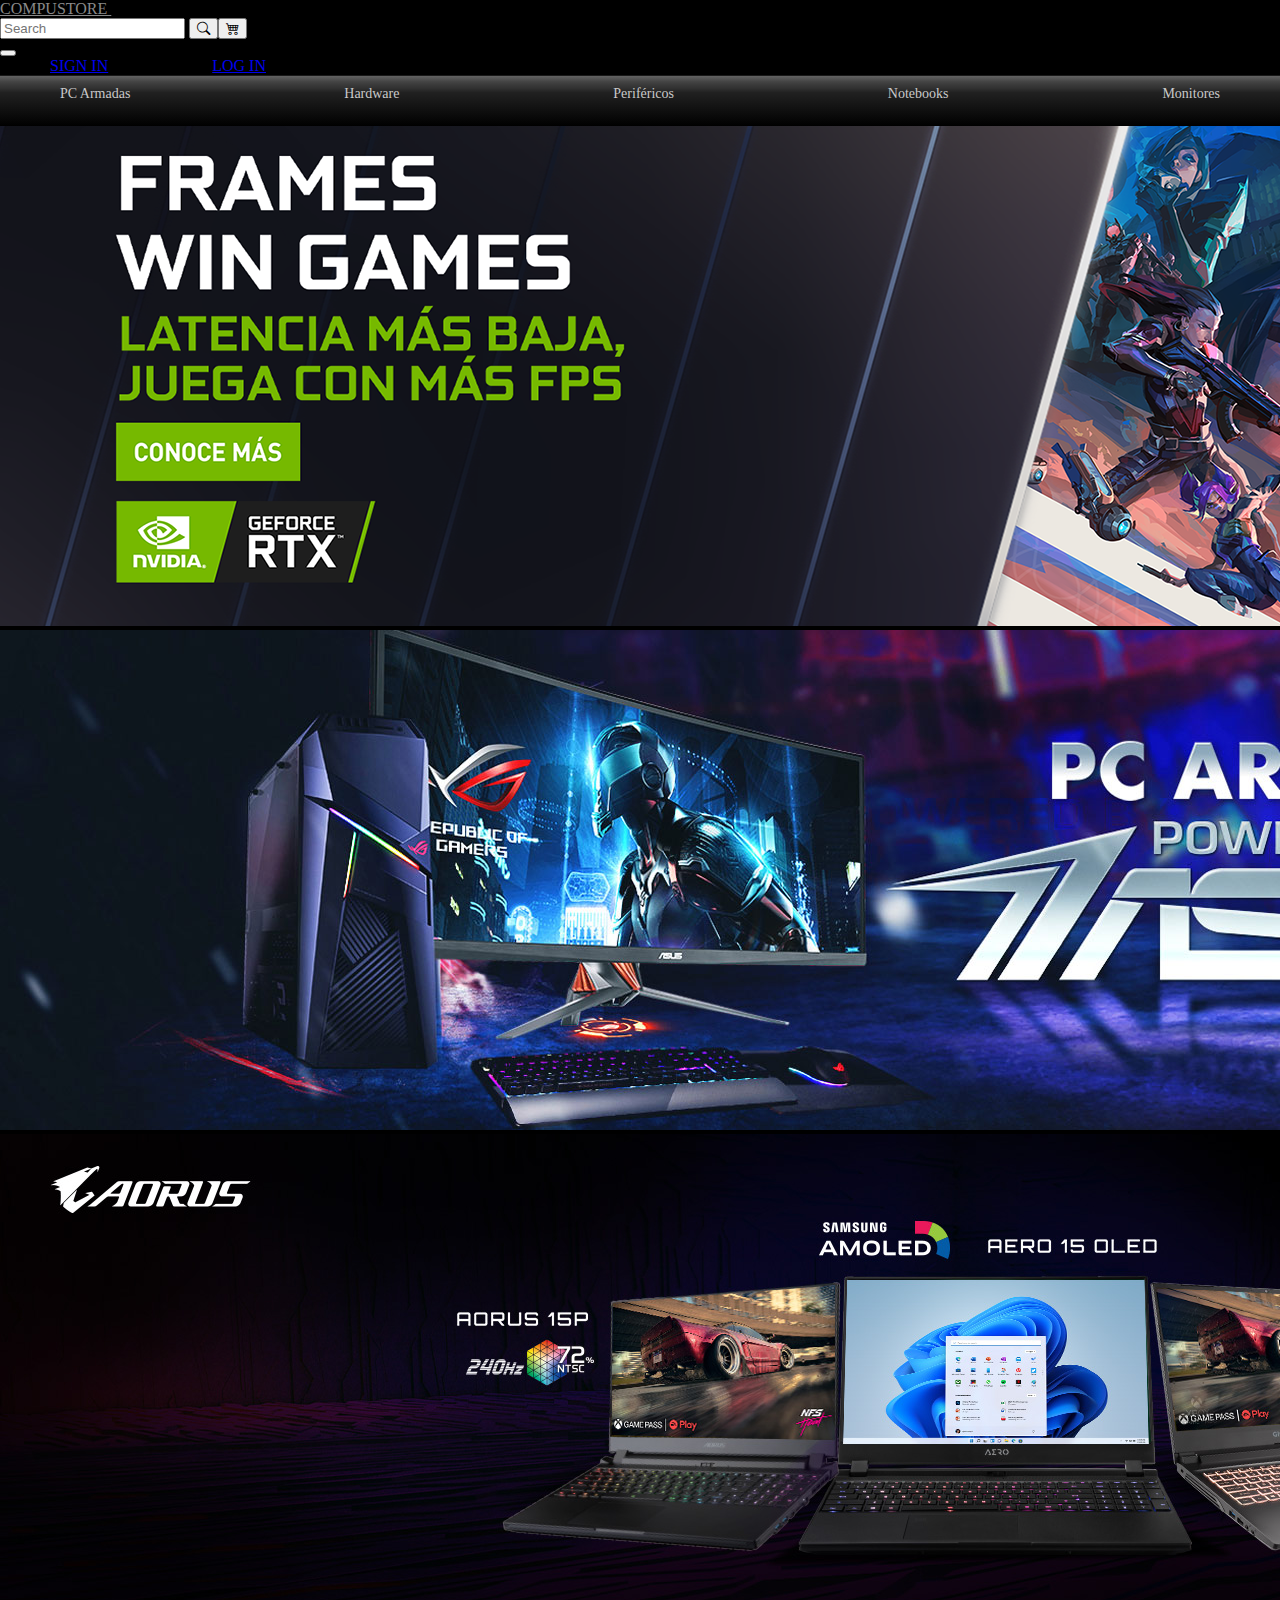
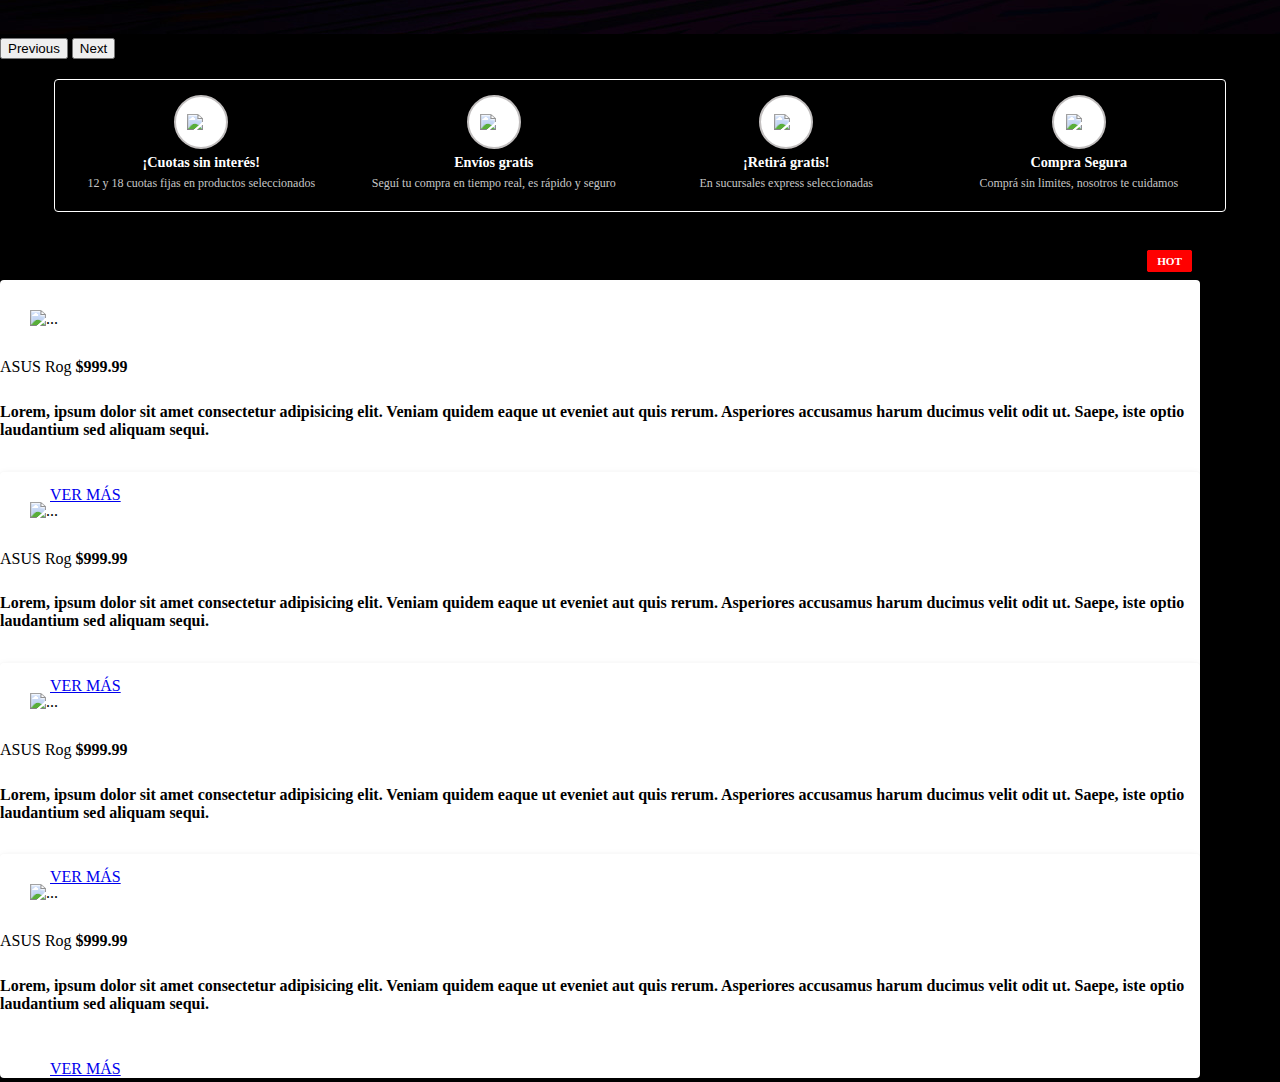
==== Index.html @ a04ab58a "cambios en la pagina contacto" ====
<!DOCTYPE html>
<html lang="es">

<head>
    <meta charset="UTF-8">
    <meta http-equiv="X-UA-Compatible" content="IE=edge">
    <meta name="viewport" content="width=device-width, initial-scale=1.0">
    <!-- Bootstrap CSS -->
    <link href="https://cdn.jsdelivr.net/npm/bootstrap@5.0.2/dist/css/bootstrap.min.css" rel="stylesheet"
        integrity="sha384-EVSTQN3/azprG1Anm3QDgpJLIm9Nao0Yz1ztcQTwFspd3yD65VohhpuuCOmLASjC" crossorigin="anonymous">
    <!-- Bootstrap icons -->
    <link rel="stylesheet" href="https://cdn.jsdelivr.net/npm/bootstrap-icons@1.9.1/font/bootstrap-icons.css">

    <!-- ANIMATECSS -->
    <link rel="stylesheet" href="https://cdnjs.cloudflare.com/ajax/libs/animate.css/4.1.1/animate.min.css" />

    <!-- CUSTOM CSS -->
    <link rel="stylesheet" href="index.css">
    <!-- FAVICON -->
    <link rel="icon" type="image/jpg" href="" />

    <title>Compustore</title>
</head>
<header>
    <!-- NAVBAR INICIO-->
    <section class="navbarIC">
        <nav id="menu" class="navbar navbar-expand-lg navbar-dark">
            <div class="container justify-content-around">
                <a class="navbar-brand align animate__animated animate__heartBeat ms-3 bold" href="">COMPUSTORE
                    <img class="img-fluid" src="" alt="" width="150">
                </a>
                <!-- BUSCADOR-->
                <div class="d-flex justify-content-center">
                    <form class="d-flex ">
                        <input class="form-control me-2" type="search" placeholder="Search" aria-label="Search">
                        <button type="button" class="btn-sm  btn-primary">
                            <i class="bi bi-search"></i>
                            <button type="button" class="btn-sm  btn-danger ms-2">
                                <i class="bi bi-cart4"></i>

                            </button>
                </div>
            </div>
            </form>

            <button class="navbar-toggler " type="button" data-bs-toggle="collapse"
                data-bs-target="#navbarSupportedContent" aria-controls="navbarSupportedContent" aria-expanded="false"
                aria-label="Toggle navigation">
                <span class="navbar-toggler-icon"></span>
            </button>
            <div class="collapse navbar-collapse " id="navbarSupportedContent">

                <div id="buttonNav" class="d-grid gap-2 d-lg-block animate__animated animate__heartBeat">
                    <a href="#link" class="btn btn-danger fw-bolder mx-lg-0 rounded-0 btn-border " role="button"
                        data-bs-toggle="modal" data-bs-target="#staticBackdrop">Sign In</a>
                    <a href="./login.html" class="btn btn-primary fw-bolder mx-lg- rounded-0 btn-border "
                        role="button">Log In</a>
                </div>
            </div>
            </div>
        </nav>
    </section>
    <!-- NAVBAR FIN-->
    <!-- CATEGORIAS DE COMPRA INICIO-->
    <div id="iconbar" class="containerIcon">
        <div class="cont">
            <div class="icons">
                <div class="item">
                    <a href="">
                        <div class="icon">
                        </div>
                        <div class="text">PC Armadas</div>
                    </a>
                </div>
                <div class="item menu-dropdown-nv">
                    <div class="dropdown-menu-nv megamenu">
                        <div class="cols">
                            <div class="col">
                                <a href="" class="colorModalBar">Placas de Video</a>
                                <li><a href="">RADEON</a>
                                </li>
                                <li><a href="">NVIDIA</a>
                                </li>
                                <div class="martop">
                                    <a class="colorModalBar" href=""> Procesadores</a>
                                </div>
                                <li><a href="">AMD</a>
                                </li>

                                <li><a href="">INTEL</a>
                                </li>
                            </div>
                            <div class="col">
                                <a href="" class="colorModalBar">Motherboards</a>
                                <li><a href="">Asrock</a>
                                </li>
                                <li><a href="">Asus</a>
                                </li>
                                <li><a href="">Gigabyte</a>
                                </li>
                                <li><a href="">Msi</a>
                                </li>
                            </div>
                            <div class="col">
                                <a href="" class="colorModalBar">Almacenamiento</a>
                                <li><a href="">DISCOS SATA</a>
                                </li>
                                <li><a href="">DISCOS EXTERNOS</a>
                                </li>
                                <li><a href="">DISCO PARA NOTEBOOK</a>
                                </li>
                                <li><a href="">SSD</a>
                                </li>
                                <li><a href="">M2</a>
                                </li>
                            </div>
                            <div class="col">
                                <a href="" class="colorModalBar">Memorias Ram</a>
                                <li><a href="">DDR3</a>
                                </li>
                                <li><a href="">DDR4</a>
                                </li>
                                <li><a href="">SODIM DDR3</a>
                                </li>
                                <li><a href="">SODIM DDR4</a>
                                </li>
                            </div>
                            <div class="col">
                                <a href="#" class="colorModalBar">Otros</a>
                                <li><a href="">FUENTES</a>
                                </li>
                                <li><a href="">GABINETES</a>
                                </li>
                                <li><a href="">PLACAS DE SONIDO</a>
                                </li>
                                <li><a href="">RED</a>
                                </li>
                                <li><a href="" title=" combos actualización">COMBOS ACTUALIZACIÓN</a>
                                </li>
                                <li><a href="">COOLERS</a>
                                </li>
                            </div>
                        </div>
                    </div>
                    <a href="/">
                        <div class="icon">
                        </div>
                        <div class="text">Hardware</div>
                    </a>
                </div>
                <div class="item menu-dropdown-nv">
                    <div class="dropdown-menu-nv megamenu">
                        <div class="cols">
                            <div class="col">
                                <a href="" class="colorModalBar">Teclados y Mouses</a>
                                <li><a href="">Teclados y mouses</a>
                                </li>
                                <li><a href="">Teclados inalámbricos</a>
                                </li>
                                <li><a href="">Teclados Gamer</a>
                                </li>
                                <li><a href="">Mouse Gamer</a>
                                </li>


                            </div>
                            <div class="col">
                                <a href="" class="colorModalBar">Multimedia</a>
                                <li><a href="">Auriculares</a>
                                </li>
                                <li><a href="">Micrófonos</a>
                                </li>
                                <li><a href="">Parlantes</a>
                                </li>
                                <li><a href="">Webcam</a>
                                </li>

                            </div>
                            <div class="col">
                                <a href="" class="colorModalBar">Otros</a>
                                <li><a href="">Memorias SD</a>
                                </li>
                                <li><a href="">Pendrives</a>
                                </li>
                                <li><a href="">Discos Externos</a>
                                </li>
                            </div>
                            <div class="col">
                                <a style=" cursor: default" class="colorModalBar">Otros</a>
                                <li><a href="">Impresoras</a>
                                </li>
                                <li><a href="">Tabletas Digitalizadoras</a>
                                </li>
                                <li><a href="">Proyectores</a>
                                </li>
                                <li><a href="">Sillas Gamer</a>
                                </li>
                                <li><a href="">Mouse pads</a>
                                </li>
                            </div>
                        </div>
                    </div>
                    <a href="/">
                        <div class="icon">
                        </div>
                        <div class="text">Periféricos</div>
                    </a>
                </div>
                <div class="item">
                    <a href="" title="Notebooks">
                        <div class="icon">
                        </div>
                        <div class="text">Notebooks</div>
                    </a>
                </div>
                <div class="item menu-dropdown-nv" style="display:none">
                    <div class="dropdown-menu-nv megamenu">
                        <div class="cols">
                            <div class="col">
                                <a href="" class="colorModalBar">Otros</a>
                                <li><a href="">Consolas</a>
                                </li>
                                <li><a href="">Bici Eléctrica</a>
                                </li>
                                <li><a href="">Monopatín Eléctrico</a>
                                </li>
                                <li><a href="">Tablet y ebooks</a>
                                </li>
                                <li><a href="">Celulares</a>
                                </li>
                                <li><a href="">Servidores</a>
                                </li>
                                <li><a href="">Estabilizadores</a>
                                </li>
                                <li><a href="">Smart Home</a>
                                </li>
                                <li><a href="">Smart Watch</a>
                                </li>
                            </div>
                        </div>
                    </div>
                    <a href=" /">
                        <div class="icon">
                        </div>
                        <div class="text">Otros</div>
                    </a>
                </div>
                <div class="item">
                    <a href="">
                        <div class=" icon">
                        </div>
                        <div class="text">Monitores</div>
                    </a>
                </div>

            </div>
        </div>
    </div>
    <!-- CATEGORIAS DE COMPRA FIN-->
    <!-- CARRUSEL INICIO-->
    <div id="carouselExampleInterval" class="carousel slide imgCarousel" data-bs-ride="carousel">
        <div class="carousel-inner ">
            <div class="carousel-item active" data-bs-interval="10000">
                <img src="./Img/05-10-2022-01-10-00-03-10-2022-01-10-01-banner-valorant.png" class="d-block w-100"
                    alt="">
            </div>
            <div class="carousel-item" data-bs-interval="2000">
                <img src="./Img/126.png" class="d-block w-100" alt="">
            </div>
            <div class="carousel-item">
                <img src="./Img/69.png" class="d-block w-100" alt="">
            </div>
        </div>
        <button class="carousel-control-prev" type="button" data-bs-target="#carouselExampleInterval"
            data-bs-slide="prev">
            <span class="carousel-control-prev-icon" aria-hidden="true"></span>
            <span class="visually-hidden">Previous</span>
        </button>
        <button class="carousel-control-next" type="button" data-bs-target="#carouselExampleInterval"
            data-bs-slide="next">
            <span class="carousel-control-next-icon" aria-hidden="true"></span>
            <span class="visually-hidden">Next</span>
        </button>
    </div>
    <!-- CARRUSEL FIN-->

</header>
<body>
        <!-- INFO INICIO-->
    <section class="index-informacion">
        <div class="cont-1170">
            <div class="modulo">
                <div class="icono"><img
                        src="https://static2.libreopcion.com/svgs/iconos/icon-cuotas-sin-interes.svg"
                        alt="¡Cuotas sin interés!"></div>
                <div class="texto">
                    <h6>¡Cuotas sin interés!</h6> <span>12 y 18 cuotas fijas en
                        productos seleccionados</span>
                </div>
            </div>
            <div class="modulo">
                <div class="icono"><img
                        src="https://static2.libreopcion.com/svgs/iconos/icon-envio-rapido.svg" alt="Envíos gratis"
                    ></div>
                <div class="texto">
                    <h6>Envíos gratis</h6> <span>Seguí tu compra en tiempo real, es
                        rápido y seguro</span>
                </div>
            </div>
            <div class="modulo">
                <div class="icono"><img
                        src="https://static2.libreopcion.com/svgs/iconos/icon-retiro-sucursal.svg" alt="¡Retirá gratis!"
                    ></div>
                <div class="texto">
                    <h6>¡Retirá gratis!</h6> <span>En sucursales express
                        seleccionadas</span>
                </div>
            </div>
            <div class="modulo">
                <div class="icono"><img
                        src="https://static2.libreopcion.com/svgs/iconos/icon-compra-segura.svg" alt="Compra Segura"
                    ></div>
                <div class="texto">
                    <h6>Compra Segura</h6> <span>Comprá sin limites, nosotros te
                        cuidamos</span>
                </div>
            </div>
        </div>
        </section>
        <!-- INFO FIN-->
        <!-- CARRUSEL ITEMS HOT INICIO -->    
         <div class="container-fluid bg-trasparent my-4 p-3" style="position: relative;"> 
            <h5 class="text-white pb-2">OFERTAS RELÁMPAGOS</h5>
            <div class="row row-cols-1 row-cols-xs-2 row-cols-sm-2 row-cols-lg-4 g-3">
                 <div class="col"> 
                    <div class="card h-100 shadow-sm"> 
                        <img src="https://www.freepnglogos.com/uploads/notebook-png/download-laptop-notebook-png-image-png-image-pngimg-2.png" class="card-img-top" alt="..."> 
                        <div class="card-body mb"> 
                            <div class="label-top shadow-sm">HOT</div> 
                            <div class="clearfix mb-3"> 
                                <span class="float-start badge  bg-primary">ASUS Rog</span>
                                 <span class="float-end price-hp">$999.99</span> 
                            </div>
                                 <h5 class="card-title">Lorem, ipsum dolor sit amet consectetur adipisicing elit. Veniam quidem eaque ut eveniet aut quis rerum. Asperiores accusamus harum ducimus velit odit ut. Saepe, iste optio laudantium sed aliquam sequi.</h5>
                                  <div class="text-center my-4"> <a href="#" class="btn btn-primary">VER MÁS</a> </div> 
                        </div>
                    </div> 
                </div>

                <div class="col"> 
                    <div class="card h-100 shadow-sm"> 
                        <img src="https://www.freepnglogos.com/uploads/notebook-png/download-laptop-notebook-png-image-png-image-pngimg-2.png" class="card-img-top" alt="..."> 
                        <div class="card-body"> 
                            <div class="label-top shadow-sm">HOT</div> 
                            <div class="clearfix mb-3"> 
                                <span class="float-start badge  bg-primary">ASUS Rog</span>
                                 <span class="float-end price-hp">$999.99</span> 
                            </div>
                                 <h5 class="card-title">Lorem, ipsum dolor sit amet consectetur adipisicing elit. Veniam quidem eaque ut eveniet aut quis rerum. Asperiores accusamus harum ducimus velit odit ut. Saepe, iste optio laudantium sed aliquam sequi.</h5>
                                  <div class="text-center my-4"> <a href="#" class="btn btn-primary">VER MÁS</a> </div> 
                        </div>
                    </div> 
                </div>
                
                <div class="col"> 
                    <div class="card h-100 shadow-sm"> 
                        <img src="https://www.freepnglogos.com/uploads/notebook-png/download-laptop-notebook-png-image-png-image-pngimg-2.png" class="card-img-top" alt="..."> 
                        <div class="card-body"> 
                            <div class="label-top shadow-sm">HOT</div> 
                            <div class="clearfix mb-3"> 
                                <span class="float-start badge  bg-primary">ASUS Rog</span>
                                 <span class="float-end price-hp">$999.99</span> 
                            </div>
                                 <h5 class="card-title">Lorem, ipsum dolor sit amet consectetur adipisicing elit. Veniam quidem eaque ut eveniet aut quis rerum. Asperiores accusamus harum ducimus velit odit ut. Saepe, iste optio laudantium sed aliquam sequi.</h5>
                                  <div class="text-center my-4"> <a href="#" class="btn btn-primary">VER MÁS</a> </div> 
                        </div>
                    </div> 
                </div>

                <div class="col"> 
                    <div class="card h-100 shadow-sm"> 
                        <img src="https://www.freepnglogos.com/uploads/notebook-png/notebook-laptop-png-images-you-can-download-mashtrelo-14.png" class="card-img-top" alt="..."> 
                        <div class="label-top shadow-sm">HOT</div> 
                        <div class="card-body"> 
                            <div class="clearfix mb-3"> 
                                <span class="float-start badge  bg-primary">ASUS Rog</span>
                                 <span class="float-end price-hp">$999.99</span> 
                            </div>
                                 <h5 class="card-title">Lorem, ipsum dolor sit amet consectetur adipisicing elit. Veniam quidem eaque ut eveniet aut quis rerum. Asperiores accusamus harum ducimus velit odit ut. Saepe, iste optio laudantium sed aliquam sequi.</h5>
                                  <div class="text-center my-4"> <a href="#" class="btn btn-primary">VER MÁS</a> </div> 
                        </div>
                    </div> 
                </div>
                        
            </div>
        </div>  
        <!-- CARRUSEL ITEMS HOT FIN-->








    <script src="./scripts.js"></script>
    <script src="https://cdn.jsdelivr.net/npm/@popperjs/core@2.11.6/dist/umd/popper.min.js"
        integrity="sha384-oBqDVmMz9ATKxIep9tiCxS/Z9fNfEXiDAYTujMAeBAsjFuCZSmKbSSUnQlmh/jp3"
        crossorigin="anonymous"></script>
    <script src="https://cdn.jsdelivr.net/npm/bootstrap@5.2.2/dist/js/bootstrap.min.js"
        integrity="sha384-IDwe1+LCz02ROU9k972gdyvl+AESN10+x7tBKgc9I5HFtuNz0wWnPclzo6p9vxnk"
        crossorigin="anonymous"></script>

</body>

</html>
---- index.css ----
html {
    scroll-behavior: smooth;
    text-rendering: optimizeLegibility;
}

body {
    background-color: black;
    margin: 0;
    padding: 0;
}

#buttonNav a:hover {
    background-color: #ffffff;
    color: #898989;

}

.containerIcon {
    background: rgb(0, 0, 0);
    background: linear-gradient(0deg, rgba(0, 0, 0, 1) 0%, rgba(33, 33, 33, 1) 67%, rgba(48, 48, 48, 1) 75%, rgba(59, 59, 59, 1) 83%, rgba(69, 69, 69, 1) 89%, rgba(96, 96, 96, 1) 99%, rgba(137, 137, 137, 1) 100%);
    height: 40px;
    padding-bottom: 10px;
}

.btn-border {
    border-radius: 0.25rem !important;
}

.dropdown-menu-nv {
    width: 1120px !important;
}

#sidebar .categories .cats {
    display: flex !important;
    flex-direction: column !important;
}

#sidebar .categories .cats .cat-opener {
    order: 1
}

#sidebar .categories .cats .active {
    order: 0 !important
}

.navbarIC {
    border-bottom: 1px solid rgba(255, 255, 255, 0.1);
}

.cont {
    margin: 0 auto;
    max-width: 1180px;
}

.colorModalBar {
    font-weight: bold;
}

.bold {
    color: #898989;
}

.text-left {
    text-align: left;
}

/* .text-center {
    text-align: center;
} */

.text-right {
    text-align: right;
}


.icons {
    align-items: auto;
    display: flex;
    justify-content: space-between;
}

.icons .item a {
    display: block;
    color: #c9c9c9;
    font-size: 14px;
    padding: 10px;
    text-decoration: none;
    transition: all ease .2s;
    -moz-transition: all ease .2s;
    -webkit-transition: all ease .2s;
}

.icons .item a:hover {
    color: #10b4f2;
    transition: all ease .2s;
    -moz-transition: all ease .2s;
    -webkit-transition: all ease .2s;
}

.icons .item.menu-dropdown-nv {
    z-index: 5;
}

.icons .item.menu-dropdown-nv .dropdown-menu-nv {
    background: rgb(47, 47, 47);
    background: linear-gradient(90deg, rgba(47, 47, 47, 1) 0%, rgba(47, 47, 47, 1) 1%, rgba(0, 0, 0, 1) 50%, rgba(47, 47, 47, 1) 99%, rgba(47, 47, 47, 1) 100%);
    border-top: 1px solid rgba(255, 255, 255, 0.1);
    box-sizing: initial;
    display: none;
    left: calc(50% - 1px);
    padding: 30px;
    position: absolute;
    top: 98px;
    transform: translateX(-50%);
    -moz-transform: translateX(-50%);
    -webkit-transform: translateX(-50%);
    width: calc(100% - 60px);
    z-index: 15;
}

.icons .item.menu-dropdown-nv .dropdown-menu-nv .cols {
    display: flex;
    justify-content: space-between;
    padding: 0 40px;

}

.icons .item.menu-dropdown-nv .dropdown-menu-nv .cols .col .megatitle {
    color: var(--accent);
    display: block;
    font-size: 16px;
    margin: 0 0 20px 0;
    padding: 0;
}

.icons .item.menu-dropdown-nv .dropdown-menu-nv .cols .col .martop {
    margin: 15px 0 0 0;
}

.icons .item.menu-dropdown-nv .dropdown-menu-nv .cols .col li {
    font-size: 16px;
    line-height: 2;
    list-style: none;
}

.icons .item.menu-dropdown-nv .dropdown-menu-nv .cols .col li a {
    font-size: 12px;
    padding: 0;
}

.icons .item.menu-dropdown-nv:hover .dropdown-menu-nv,
.icons .item.menu-dropdown-nv .dropdown-menu-nv:hover {
    display: initial;
}

.index-informacion .cont-1170 {
    background: rgba(0, 0, 0, 0.87);
    border: 1px solid rgb(255, 255, 255);

    border-radius: 0.25rem;
    font-size: 0;
    text-align: center;
    width: calc(100% - 30px);
    margin: 0 auto 15px;
    display: flex;
    justify-content: space-between;
    padding: 5px 15px;
    margin-top: 20px;
}

.cont-1170 {
    max-width: 1170px;
}

.index-informacion .cont-1170 {
    width: calc(100% - 15px);
    margin-bottom: 30px;
}

.cont-1170 {
    background: hwb(0 100% 0%);
    border: 0.75px solid rgb(255, 255, 255);
    border-radius: 1px;
    font-size: 0;
    text-align: center;
    width: calc(100% - 30px);
    margin: 0 auto 15px;
    display: flex;
    justify-content: space-between;
    padding: 5px 15px
}

.index-informacion .cont-1170 {
    width: calc(100% - 15px);
    margin-bottom: 30px
}

.index-informacion .cont-1170 {
    padding: 0
}

.index-informacion .cont-1170 .modulo {
    display: flex;
    vertical-align: top;
    justify-content: flex-start;
    align-items: center;
    width: 24.9%;
    padding: 15px;
    color: rgba(27, 27, 31, .75)
}

.index-informacion .cont-1170 .modulo {
    flex-direction: column;
    justify-content: space-between
}

.index-informacion .cont-1170 .modulo {
    padding: 15px 10px
}

.index-informacion .cont-1170 .modulo:first-child .icono img {
    width: 35px
}

.index-informacion .cont-1170 .modulo:first-child .icono img {
    width: 28px
}

.index-informacion .cont-1170 .modulo:nth-child(2) .icono img {
    width: 40px
}

.index-informacion .cont-1170 .modulo:nth-child(2) .icono img {
    width: 28px
}

.index-informacion .cont-1170 .modulo:nth-child(3) .icono img {
    width: 32px
}

.index-informacion .cont-1170 .modulo:nth-child(3) .icono img {
    width: 25px
}

.index-informacion .cont-1170 .modulo:nth-child(4) .icono img {
    width: 32px
}

.index-informacion .cont-1170 .modulo:nth-child(4) .icono img {
    width: 25px
}

.index-informacion .cont-1170 .modulo .icono {
    width: 60px;
    height: 60px;
    border-radius: 50%;
    position: relative;
    display: flex;
    justify-content: center;
    align-items: center;
    background-color: #fff;
    border: 2px solid rgb(194, 191, 191)
}

.index-informacion .cont-1170 .modulo .icono {
    height: 50px;
    width: 50px
}

.index-informacion .cont-1170 .modulo .icono img {
    display: block
}

.index-informacion .cont-1170 .modulo .texto {
    padding-left: 10px;
    display: flex;
    justify-content: space-between;
    flex-direction: column;
    width: calc(100% - 60px);
    text-align: left
}

.index-informacion .cont-1170 .modulo .texto {
    margin: 15px;
    padding: 0;
    width: 100%;
    text-align: center
}

.index-informacion .cont-1170 .modulo .texto {
    margin: 5px
}

.index-informacion .cont-1170 .modulo .texto h6 {
    color: rgb(255, 255, 255);
    font-size: 14.2px;
    margin: 0 0 5px
}

.index-informacion .cont-1170 .modulo .texto span {
    display: block;
    font-size: 13px;
    padding: 0;
    color: #ffffffc9
}

.index-informacion .cont-1170 .modulo .texto span {
    margin: 0 auto;
    font-size: 13px
}

.index-informacion .cont-1170 .modulo .texto span {
    font-size: 12px;
}

.container-fluid {
    max-width: 1200px
}

.card {
    background: #fff;
    box-shadow: 0 6px 10px rgba(0, 0, 0, .08), 0 0 6px rgba(0, 0, 0, .05);
    transition: .3s transform cubic-bezier(.155, 1.105, .295, 1.12), .3s box-shadow, .3s -webkit-transform cubic-bezier(.155, 1.105, .295, 1.12);
    border: 0, rem;
    border-radius: 0.25rem
}

.card-body {
    margin-bottom: -2rem
}

.card-img,
.card-img-top {
    border-top-left-radius: calc(1rem - 1px);
}

.card h5 {
    overflow: hidden;
    height: 56px;
    ;
    font-size: 1rem
}

.card-img-top {
    width: 100%;
    max-height: 180px;
    object-fit: contain;
    padding: 30px
}

.card h2 {
    font-size: 1rem
}

.float-start {
    border-radius: none;
}

.card:hover {
    transform: scale(1.05);
    box-shadow: 0 10px 20px rgba(0, 0, 0, .12), 0 4px 8px rgba(0, 0, 0, .06)
}

.label-top {
    position: absolute;
    background-color: #ff0000;
    color: #fff;
    top: 8px;
    right: 8px;
    padding: 5px 10px 5px 10px;
    font-size: .7rem;
    font-weight: 600;
    border-radius: 3px;
    text-transform: uppercase
}

.top-right {
    position: absolute;
    top: 24px;
    left: 24px;
    width: 90px;
    height: 90px;
    border-radius: 0.25rem;
    font-size: 1rem;
    font-weight: 900;
    background: #1100ff;
    line-height: 90px;
    text-align: center;
    color: white
}

.top-right span {
    display: inline-block;
    vertical-align: middle
}

@media (max-width: 768px) {
    .card-img-top {
        max-height: 250px
    }
}

.over-bg {
    background: rgba(53, 53, 53, 0.85);
    box-shadow: 0 8px 32px 0 rgba(31, 38, 135, 0.37);
    backdrop-filter: blur(0.0px);
    -webkit-backdrop-filter: blur(0.0px);
    border-radius: 0.25rem
}

.btn {
    font-size: 1rem;
    font-weight: 500;
    text-transform: uppercase;
    padding: 5px 50px 5px 50px
}

.box .btn {
    font-size: 1.5rem
}

@media (max-width: 1025px) {
    .btn {
        padding: 5px 40px 5px 40px
    }
}

@media (max-width: 250px) {
    .btn {
        padding: 5px 30px 5px 30px
    }
}

.bg-danger {
    font-size: 1rem
}

.price-hp {
    font-size: 1rem;
    font-weight: bold;
    color: rgb(0, 0, 0)
}

.amz-hp {
    font-size: .7rem;
    font-weight: 600;
    color: darkgray
}

.fa-question-circle:before {
    color: darkgray
}

.fa-plus:before {
    color: darkgray
}

.box {
    border-radius: 0.25rem;
    background: #fff;
    box-shadow: 0 6px 10px rgb(0 0 0 / 8%), 0 0 6px rgb(0 0 0 / 5%);
    transition: .3s transform cubic-bezier(.155, 1.105, .295, 1.12), .3s box-shadow, .3s -webkit-transform cubic-bezier(.155, 1.105, .295, 1.12)
}

.box-img {
    max-width: 200px
}

.thumb-sec {
    max-width: 300px
}

@media (max-width: 576px) {
    .box-img {
        max-width: 200px
    }

    .thumb-sec {
        max-width: 200px
    }
}

.inner-gallery {
    width: 60px;
    height: 60px;
    border: 0.25rem solid #ddd;
    border-radius: 0.25rem;
    margin: 1px;
    display: inline-block;
    overflow: hidden;
    -o-object-fit: cover;
    object-fit: cover
}

@media (max-width: 370px) {
    .box .btn {
        padding: 5px 40px 5px 40px;
        font-size: 1rem
    }
}

.disclaimer {
    font-size: .9rem;
    color: darkgray
}

.related h3 {
    font-weight: 900
}

.footer {
    background: #212529;
    height: 80px;
    color: #fff
}

.contacto {
    background-color: white;
    border-radius: 2px;
}

.imgError {
    width: 100%;
}

.fondo{
  background: #333333;
}
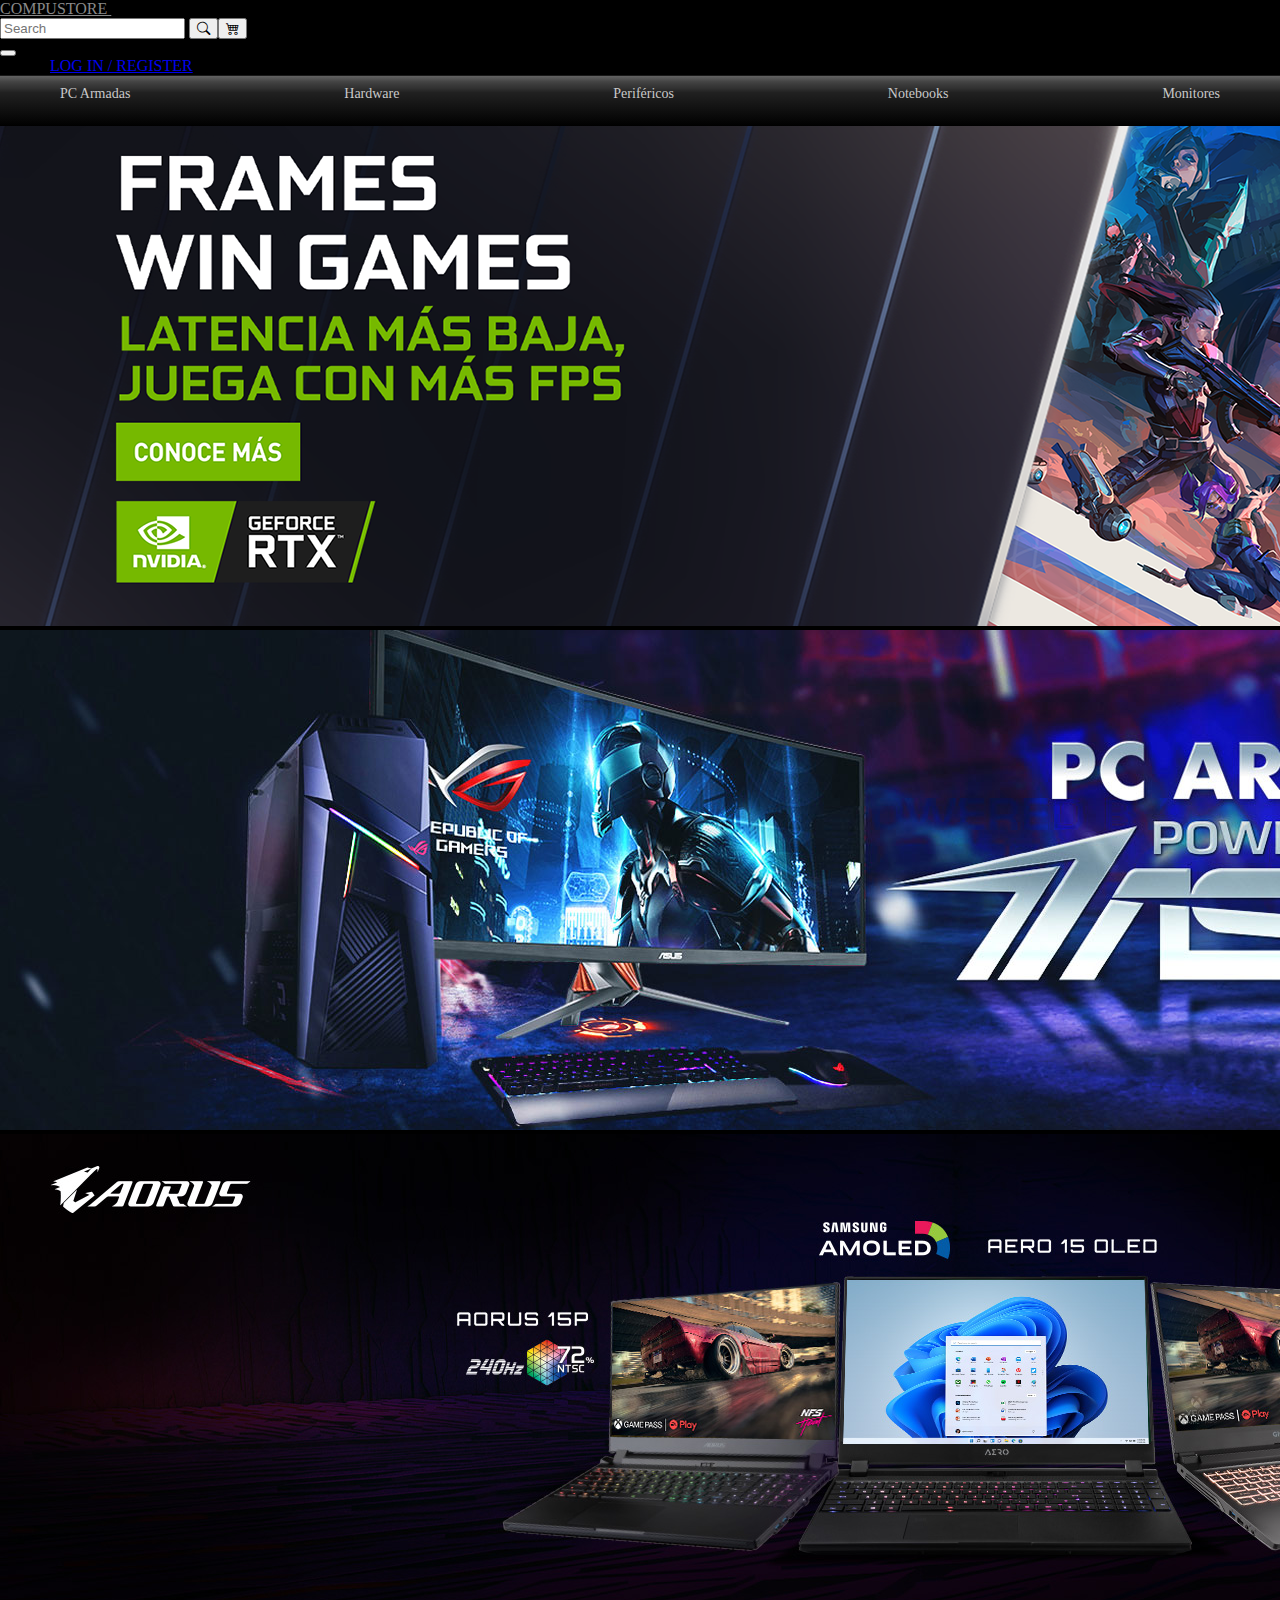
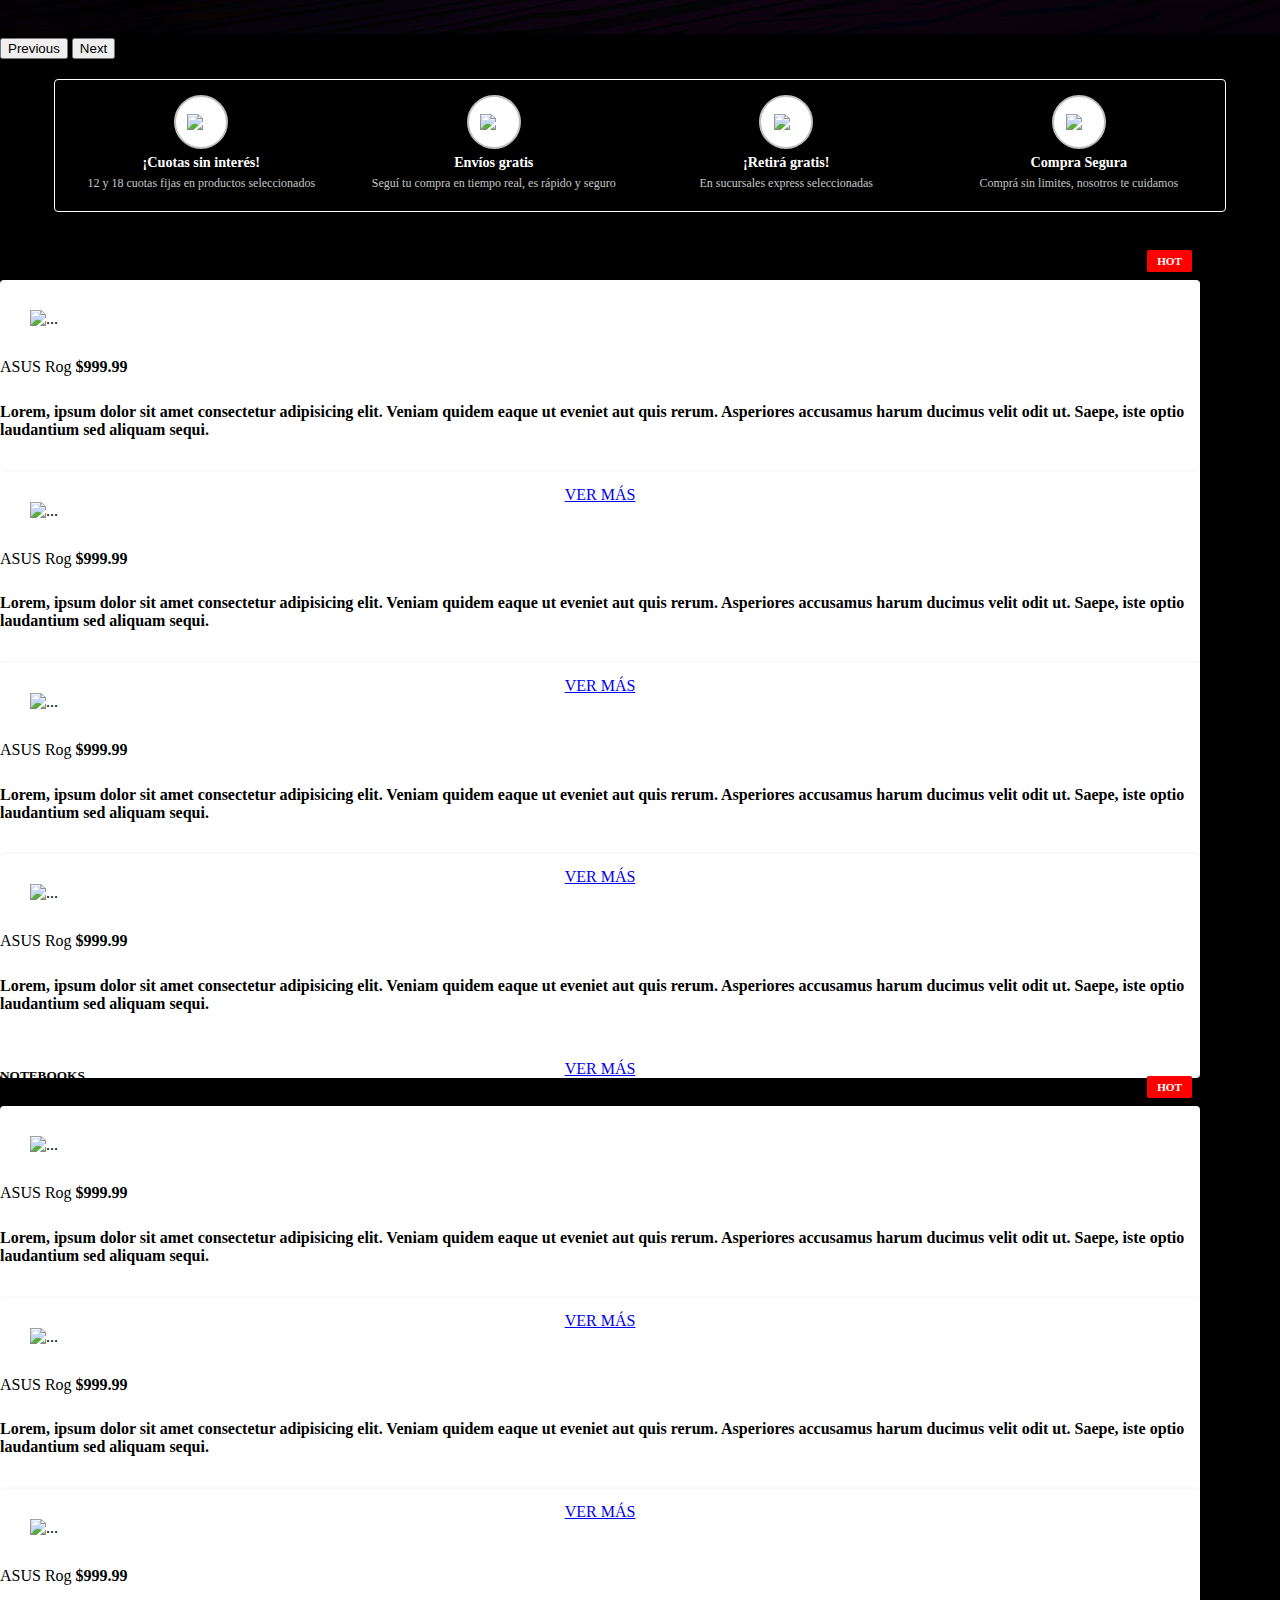
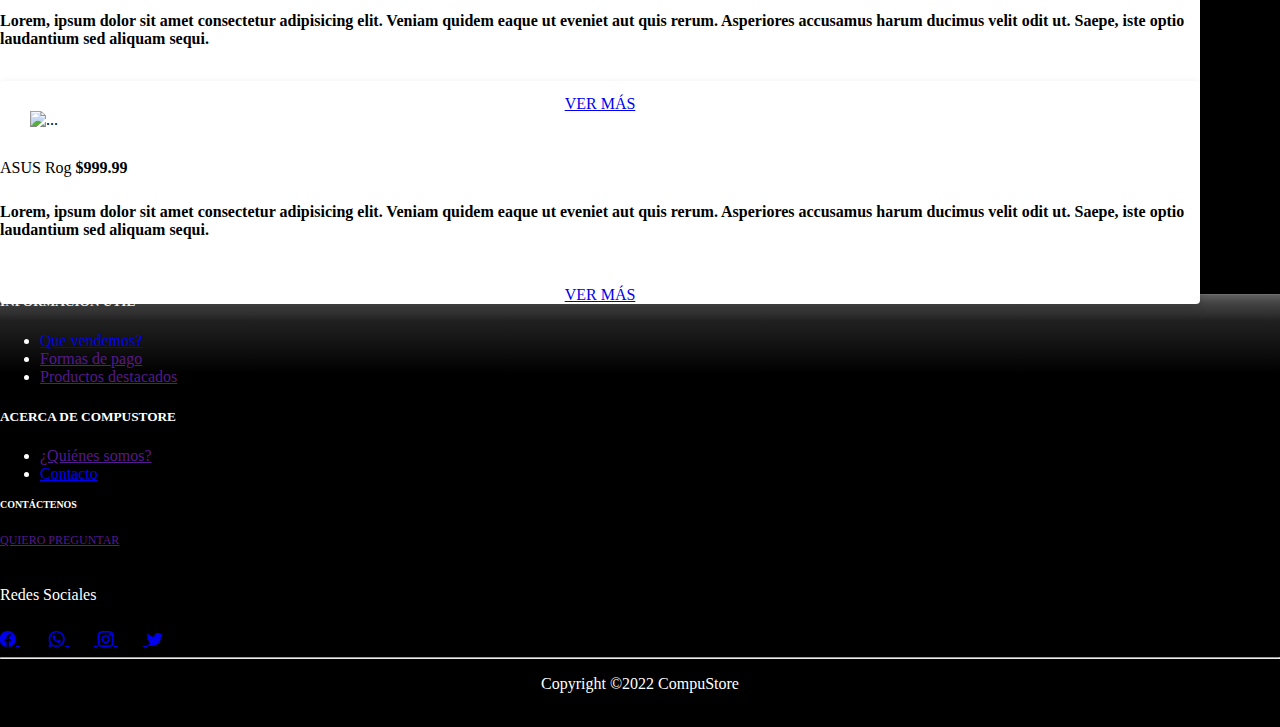
==== commit 89396682: "Arreglos footer" ====
--- a/Index.html
+++ b/Index.html
@@ -2,9 +2,15 @@
 <html lang="es">
 
 <head>
+
     <meta charset="UTF-8">
     <meta http-equiv="X-UA-Compatible" content="IE=edge">
     <meta name="viewport" content="width=device-width, initial-scale=1.0">
+    <meta name="description" content="Pagina de venta de articulos tecnologicos" />
+    <meta name="author" content="Andressa Barros Arcocha,Cristian Navarro, Enzo Dario Lobo Rodriguez
+    , Enzo David Ale Garcia, Matias Ortiz de Rozas, Pablo Javier Ismael, Maria Sofia Garbero " />
+    <meta name="keywords" content="Computadoras, Netbooks, Mouse, Teclados, Monitores" />
+
     <!-- Bootstrap CSS -->
     <link href="https://cdn.jsdelivr.net/npm/bootstrap@5.0.2/dist/css/bootstrap.min.css" rel="stylesheet"
         integrity="sha384-EVSTQN3/azprG1Anm3QDgpJLIm9Nao0Yz1ztcQTwFspd3yD65VohhpuuCOmLASjC" crossorigin="anonymous">
@@ -18,6 +24,7 @@
     <link rel="stylesheet" href="index.css">
     <!-- FAVICON -->
     <link rel="icon" type="image/jpg" href="" />
+    
 
     <title>Compustore</title>
 </head>
@@ -26,8 +33,8 @@
     <section class="navbarIC">
         <nav id="menu" class="navbar navbar-expand-lg navbar-dark">
             <div class="container justify-content-around">
-                <a class="navbar-brand align animate__animated animate__heartBeat ms-3 bold" href="">COMPUSTORE
-                    <img class="img-fluid" src="" alt="" width="150">
+                <a class="navbar-brand align animate__animated animate__heartBeat ms-3 bold" href="./Index.html">COMPUSTORE
+                    <img class="img-fluid" src=".index" alt="" width="150">
                 </a>
                 <!-- BUSCADOR-->
                 <div class="d-flex justify-content-center">
@@ -37,7 +44,6 @@
                             <i class="bi bi-search"></i>
                             <button type="button" class="btn-sm  btn-danger ms-2">
                                 <i class="bi bi-cart4"></i>
-
                             </button>
                 </div>
             </div>
@@ -51,10 +57,9 @@
             <div class="collapse navbar-collapse " id="navbarSupportedContent">
 
                 <div id="buttonNav" class="d-grid gap-2 d-lg-block animate__animated animate__heartBeat">
-                    <a href="#link" class="btn btn-danger fw-bolder mx-lg-0 rounded-0 btn-border " role="button"
-                        data-bs-toggle="modal" data-bs-target="#staticBackdrop">Sign In</a>
-                    <a href="./login.html" class="btn btn-primary fw-bolder mx-lg- rounded-0 btn-border "
-                        role="button">Log In</a>
+                   
+                    <a href="./registro.html" class="btn btn-primary fw-bolder mx-lg- rounded-0 btn-border "
+                        role="button">Log In / Register</a>
                 </div>
             </div>
             </div>
@@ -285,13 +290,13 @@
     <!-- CARRUSEL FIN-->
 
 </header>
+
 <body>
-        <!-- INFO INICIO-->
+    <!-- INFO INICIO-->
     <section class="index-informacion">
         <div class="cont-1170">
             <div class="modulo">
-                <div class="icono"><img
-                        src="https://static2.libreopcion.com/svgs/iconos/icon-cuotas-sin-interes.svg"
+                <div class="icono"><img src="https://static2.libreopcion.com/svgs/iconos/icon-cuotas-sin-interes.svg"
                         alt="¡Cuotas sin interés!"></div>
                 <div class="texto">
                     <h6>¡Cuotas sin interés!</h6> <span>12 y 18 cuotas fijas en
@@ -299,111 +304,272 @@
                 </div>
             </div>
             <div class="modulo">
-                <div class="icono"><img
-                        src="https://static2.libreopcion.com/svgs/iconos/icon-envio-rapido.svg" alt="Envíos gratis"
-                    ></div>
+                <div class="icono"><img src="https://static2.libreopcion.com/svgs/iconos/icon-envio-rapido.svg"
+                        alt="Envíos gratis"></div>
                 <div class="texto">
                     <h6>Envíos gratis</h6> <span>Seguí tu compra en tiempo real, es
                         rápido y seguro</span>
                 </div>
             </div>
             <div class="modulo">
-                <div class="icono"><img
-                        src="https://static2.libreopcion.com/svgs/iconos/icon-retiro-sucursal.svg" alt="¡Retirá gratis!"
-                    ></div>
+                <div class="icono"><img src="https://static2.libreopcion.com/svgs/iconos/icon-retiro-sucursal.svg"
+                        alt="¡Retirá gratis!"></div>
                 <div class="texto">
                     <h6>¡Retirá gratis!</h6> <span>En sucursales express
                         seleccionadas</span>
                 </div>
             </div>
             <div class="modulo">
-                <div class="icono"><img
-                        src="https://static2.libreopcion.com/svgs/iconos/icon-compra-segura.svg" alt="Compra Segura"
-                    ></div>
+                <div class="icono"><img src="https://static2.libreopcion.com/svgs/iconos/icon-compra-segura.svg"
+                        alt="Compra Segura"></div>
                 <div class="texto">
                     <h6>Compra Segura</h6> <span>Comprá sin limites, nosotros te
                         cuidamos</span>
                 </div>
             </div>
         </div>
-        </section>
-        <!-- INFO FIN-->
-        <!-- CARRUSEL ITEMS HOT INICIO -->    
-         <div class="container-fluid bg-trasparent my-4 p-3" style="position: relative;"> 
-            <h5 class="text-white pb-2">OFERTAS RELÁMPAGOS</h5>
-            <div class="row row-cols-1 row-cols-xs-2 row-cols-sm-2 row-cols-lg-4 g-3">
-                 <div class="col"> 
-                    <div class="card h-100 shadow-sm"> 
-                        <img src="https://www.freepnglogos.com/uploads/notebook-png/download-laptop-notebook-png-image-png-image-pngimg-2.png" class="card-img-top" alt="..."> 
-                        <div class="card-body mb"> 
-                            <div class="label-top shadow-sm">HOT</div> 
-                            <div class="clearfix mb-3"> 
-                                <span class="float-start badge  bg-primary">ASUS Rog</span>
-                                 <span class="float-end price-hp">$999.99</span> 
-                            </div>
-                                 <h5 class="card-title">Lorem, ipsum dolor sit amet consectetur adipisicing elit. Veniam quidem eaque ut eveniet aut quis rerum. Asperiores accusamus harum ducimus velit odit ut. Saepe, iste optio laudantium sed aliquam sequi.</h5>
-                                  <div class="text-center my-4"> <a href="#" class="btn btn-primary">VER MÁS</a> </div> 
-                        </div>
-                    </div> 
-                </div>
-
-                <div class="col"> 
-                    <div class="card h-100 shadow-sm"> 
-                        <img src="https://www.freepnglogos.com/uploads/notebook-png/download-laptop-notebook-png-image-png-image-pngimg-2.png" class="card-img-top" alt="..."> 
-                        <div class="card-body"> 
-                            <div class="label-top shadow-sm">HOT</div> 
-                            <div class="clearfix mb-3"> 
-                                <span class="float-start badge  bg-primary">ASUS Rog</span>
-                                 <span class="float-end price-hp">$999.99</span> 
-                            </div>
-                                 <h5 class="card-title">Lorem, ipsum dolor sit amet consectetur adipisicing elit. Veniam quidem eaque ut eveniet aut quis rerum. Asperiores accusamus harum ducimus velit odit ut. Saepe, iste optio laudantium sed aliquam sequi.</h5>
-                                  <div class="text-center my-4"> <a href="#" class="btn btn-primary">VER MÁS</a> </div> 
-                        </div>
-                    </div> 
-                </div>
-                
-                <div class="col"> 
-                    <div class="card h-100 shadow-sm"> 
-                        <img src="https://www.freepnglogos.com/uploads/notebook-png/download-laptop-notebook-png-image-png-image-pngimg-2.png" class="card-img-top" alt="..."> 
-                        <div class="card-body"> 
-                            <div class="label-top shadow-sm">HOT</div> 
-                            <div class="clearfix mb-3"> 
-                                <span class="float-start badge  bg-primary">ASUS Rog</span>
-                                 <span class="float-end price-hp">$999.99</span> 
-                            </div>
-                                 <h5 class="card-title">Lorem, ipsum dolor sit amet consectetur adipisicing elit. Veniam quidem eaque ut eveniet aut quis rerum. Asperiores accusamus harum ducimus velit odit ut. Saepe, iste optio laudantium sed aliquam sequi.</h5>
-                                  <div class="text-center my-4"> <a href="#" class="btn btn-primary">VER MÁS</a> </div> 
-                        </div>
-                    </div> 
-                </div>
-
-                <div class="col"> 
-                    <div class="card h-100 shadow-sm"> 
-                        <img src="https://www.freepnglogos.com/uploads/notebook-png/notebook-laptop-png-images-you-can-download-mashtrelo-14.png" class="card-img-top" alt="..."> 
-                        <div class="label-top shadow-sm">HOT</div> 
-                        <div class="card-body"> 
-                            <div class="clearfix mb-3"> 
-                                <span class="float-start badge  bg-primary">ASUS Rog</span>
-                                 <span class="float-end price-hp">$999.99</span> 
-                            </div>
-                                 <h5 class="card-title">Lorem, ipsum dolor sit amet consectetur adipisicing elit. Veniam quidem eaque ut eveniet aut quis rerum. Asperiores accusamus harum ducimus velit odit ut. Saepe, iste optio laudantium sed aliquam sequi.</h5>
-                                  <div class="text-center my-4"> <a href="#" class="btn btn-primary">VER MÁS</a> </div> 
-                        </div>
-                    </div> 
-                </div>
-                        
-            </div>
-        </div>  
-        <!-- CARRUSEL ITEMS HOT FIN-->
-
-
-
-
-
-
-
-
-    <script src="./scripts.js"></script>
+    </section>
+    <!-- INFO FIN-->
+    <!-- CARRUSEL ITEMS HOT INICIO -->
+    <div class="container-fluid bg-trasparent my-4 p-3" style="position: relative;">
+        <h5 class="text-white pb-2">OFERTAS RELÁMPAGOS</h5>
+        <div class="row row-cols-1 row-cols-xs-2 row-cols-sm-2 row-cols-lg-4 g-3">
+            <div class="col">
+                <div class="card h-100 shadow-sm">
+                    <img src="https://www.freepnglogos.com/uploads/notebook-png/download-laptop-notebook-png-image-png-image-pngimg-2.png"
+                        class="card-img-top" alt="...">
+                    <div class="card-body mb">
+                        <div class="label-top shadow-sm">HOT</div>
+                        <div class="clearfix mb-3">
+                            <span class="float-start badge  bg-primary">ASUS Rog</span>
+                            <span class="float-end price-hp">$999.99</span>
+                        </div>
+                        <h5 class="card-title">Lorem, ipsum dolor sit amet consectetur adipisicing elit. Veniam quidem
+                            eaque ut eveniet aut quis rerum. Asperiores accusamus harum ducimus velit odit ut. Saepe,
+                            iste optio laudantium sed aliquam sequi.</h5>
+                        <div class="text-center my-4"> <a href="#" class="btn btn-primary">VER MÁS</a> </div>
+                    </div>
+                </div>
+            </div>
+
+            <div class="col">
+                <div class="card h-100 shadow-sm">
+                    <img src="https://www.freepnglogos.com/uploads/notebook-png/download-laptop-notebook-png-image-png-image-pngimg-2.png"
+                        class="card-img-top" alt="...">
+                    <div class="card-body">
+                        <div class="label-top shadow-sm">HOT</div>
+                        <div class="clearfix mb-3">
+                            <span class="float-start badge  bg-primary">ASUS Rog</span>
+                            <span class="float-end price-hp">$999.99</span>
+                        </div>
+                        <h5 class="card-title">Lorem, ipsum dolor sit amet consectetur adipisicing elit. Veniam quidem
+                            eaque ut eveniet aut quis rerum. Asperiores accusamus harum ducimus velit odit ut. Saepe,
+                            iste optio laudantium sed aliquam sequi.</h5>
+                        <div class="text-center my-4"> <a href="#" class="btn btn-primary">VER MÁS</a> </div>
+                    </div>
+                </div>
+            </div>
+
+            <div class="col">
+                <div class="card h-100 shadow-sm">
+                    <img src="https://www.freepnglogos.com/uploads/notebook-png/download-laptop-notebook-png-image-png-image-pngimg-2.png"
+                        class="card-img-top" alt="...">
+                    <div class="card-body">
+                        <div class="label-top shadow-sm">HOT</div>
+                        <div class="clearfix mb-3">
+                            <span class="float-start badge  bg-primary">ASUS Rog</span>
+                            <span class="float-end price-hp">$999.99</span>
+                        </div>
+                        <h5 class="card-title">Lorem, ipsum dolor sit amet consectetur adipisicing elit. Veniam quidem
+                            eaque ut eveniet aut quis rerum. Asperiores accusamus harum ducimus velit odit ut. Saepe,
+                            iste optio laudantium sed aliquam sequi.</h5>
+                        <div class="text-center my-4"> <a href="#" class="btn btn-primary">VER MÁS</a> </div>
+                    </div>
+                </div>
+            </div>
+
+            <div class="col">
+                <div class="card h-100 shadow-sm">
+                    <img src="https://www.freepnglogos.com/uploads/notebook-png/notebook-laptop-png-images-you-can-download-mashtrelo-14.png"
+                        class="card-img-top" alt="...">
+                    <div class="label-top shadow-sm">HOT</div>
+                    <div class="card-body">
+                        <div class="clearfix mb-3">
+                            <span class="float-start badge  bg-primary">ASUS Rog</span>
+                            <span class="float-end price-hp">$999.99</span>
+                        </div>
+                        <h5 class="card-title">Lorem, ipsum dolor sit amet consectetur adipisicing elit. Veniam quidem
+                            eaque ut eveniet aut quis rerum. Asperiores accusamus harum ducimus velit odit ut. Saepe,
+                            iste optio laudantium sed aliquam sequi.</h5>
+                        <div class="text-center my-4"> <a href="./error.html" class="btn btn-primary">VER MÁS</a> </div>
+                    </div>
+                </div>
+            </div>
+
+        </div>
+    </div>
+    <div class="container-fluid bg-trasparent my-4 p-3" style="position: relative;">
+        <h5 class="text-white pb-2">NOTEBOOKS</h5>
+        <div class="row row-cols-1 row-cols-xs-2 row-cols-sm-2 row-cols-lg-4 g-3">
+            <div class="col">
+                <div class="card h-100 shadow-sm">
+                    <img src="https://www.freepnglogos.com/uploads/notebook-png/download-laptop-notebook-png-image-png-image-pngimg-2.png"
+                        class="card-img-top" alt="...">
+                    <div class="card-body mb">
+                        <div class="label-top shadow-sm">HOT</div>
+                        <div class="clearfix mb-3">
+                            <span class="float-start badge  bg-primary">ASUS Rog</span>
+                            <span class="float-end price-hp">$999.99</span>
+                        </div>
+                        <h5 class="card-title">Lorem, ipsum dolor sit amet consectetur adipisicing elit. Veniam quidem
+                            eaque ut eveniet aut quis rerum. Asperiores accusamus harum ducimus velit odit ut. Saepe,
+                            iste optio laudantium sed aliquam sequi.</h5>
+                        <div class="text-center my-4"> <a href="#" class="btn btn-primary">VER MÁS</a> </div>
+                    </div>
+                </div>
+            </div>
+
+            <div class="col">
+                <div class="card h-100 shadow-sm">
+                    <img src="https://www.freepnglogos.com/uploads/notebook-png/download-laptop-notebook-png-image-png-image-pngimg-2.png"
+                        class="card-img-top" alt="...">
+                    <div class="card-body">
+                        <div class="label-top shadow-sm">HOT</div>
+                        <div class="clearfix mb-3">
+                            <span class="float-start badge  bg-primary">ASUS Rog</span>
+                            <span class="float-end price-hp">$999.99</span>
+                        </div>
+                        <h5 class="card-title">Lorem, ipsum dolor sit amet consectetur adipisicing elit. Veniam quidem
+                            eaque ut eveniet aut quis rerum. Asperiores accusamus harum ducimus velit odit ut. Saepe,
+                            iste optio laudantium sed aliquam sequi.</h5>
+                        <div class="text-center my-4"> <a href="#" class="btn btn-primary">VER MÁS</a> </div>
+                    </div>
+                </div>
+            </div>
+
+            <div class="col">
+                <div class="card h-100 shadow-sm">
+                    <img src="https://www.freepnglogos.com/uploads/notebook-png/download-laptop-notebook-png-image-png-image-pngimg-2.png"
+                        class="card-img-top" alt="...">
+                    <div class="card-body">
+                        <div class="label-top shadow-sm">HOT</div>
+                        <div class="clearfix mb-3">
+                            <span class="float-start badge  bg-primary">ASUS Rog</span>
+                            <span class="float-end price-hp">$999.99</span>
+                        </div>
+                        <h5 class="card-title">Lorem, ipsum dolor sit amet consectetur adipisicing elit. Veniam quidem
+                            eaque ut eveniet aut quis rerum. Asperiores accusamus harum ducimus velit odit ut. Saepe,
+                            iste optio laudantium sed aliquam sequi.</h5>
+                        <div class="text-center my-4"> <a href="#" class="btn btn-primary">VER MÁS</a> </div>
+                    </div>
+                </div>
+            </div>
+
+            <div class="col">
+                <div class="card h-100 shadow-sm">
+                    <img src="https://www.freepnglogos.com/uploads/notebook-png/notebook-laptop-png-images-you-can-download-mashtrelo-14.png"
+                        class="card-img-top" alt="...">
+                    <div class="label-top shadow-sm">HOT</div>
+                    <div class="card-body">
+                        <div class="clearfix mb-3">
+                            <span class="float-start badge  bg-primary">ASUS Rog</span>
+                            <span class="float-end price-hp">$999.99</span>
+                        </div>
+                        <h5 class="card-title">Lorem, ipsum dolor sit amet consectetur adipisicing elit. Veniam quidem
+                            eaque ut eveniet aut quis rerum. Asperiores accusamus harum ducimus velit odit ut. Saepe,
+                            iste optio laudantium sed aliquam sequi.</h5>
+                        <div class="text-center my-4"> <a href="./error.html" class="btn btn-primary">VER MÁS</a> </div>
+                    </div>
+                </div>
+            </div>
+
+        </div>
+    </div>
+    <!-- CARRUSEL ITEMS HOT FIN-->
+       <!-- INICIO FOOTER-->
+    <footer class="footer footer-black footer-big pt-3 ">
+        <div class="container">
+  
+          <div class="content" style="text-align: left;">
+            <div class="row">
+  
+  
+              <div class="col-md-2 ">
+                <h5>INFORMACIÓN ÚTIL</h5>
+                <ul class="links-vertical">
+  
+                  <li>
+                    <a class="" href="#">Que vendemos?</a>
+                  </li>
+                  <li>
+                    <a href="">Formas de pago</a>
+                  </li>
+  
+                  <li>
+                    <a href="">Productos destacados</a>
+                  </li>
+                </ul>
+              </div>
+              <div class="col-md-2">
+                <h5>ACERCA DE COMPUSTORE</h5>
+                <ul class="links-vertical">
+                  <li>
+                    <a href=""> ¿Quiénes somos?</a>
+                  </li>
+                  <li>
+                    <a href="./contacto.html">Contacto</a>
+                </ul>
+              </div>
+  
+              <div class="col-md-5 donde-estamos" style="text-transform:uppercase; font-size:12px;">
+                <h5>CONTÁCTENOS</h5>
+                <p style="font-size:12px; margin-top:-1px; font-weight:500!important;"><a
+                    style="font-size:12px; line-height: 29px!important;" href=""><i class="fas fa-comments"></i> Quiero
+                    preguntar</a><br />
+                  <br />
+                </p>
+  
+              </div>
+  
+  
+              <div class="col-xs-12 col-md-6 col-lg-3 ">
+                <p class="h3 mb-3">Redes Sociales</p>
+                <a href="./error.html" class="bi bi-facebook text-decoration-none"> <svg width="25" height="25"
+                    fill="currentColor" class="bi bi-facebook text-decoration-none" >
+                   
+                  </svg></a>
+                <a href="./error.html" class="bi bi-whatsapp  text-decoration-none"> <svg width="25" height="25"
+                    fill="currentColor" class="bi bi-whatsapp  text-decoration-none" >
+                    
+                  </svg> </a>
+                <a href="./error.html" class="bi bi-instagram text-decoration-none"> <svg width="25" height="25"
+                    fill="currentColor" class="bi bi-instagram text-decoration-none" >
+                    
+                  </svg> </a>
+                <a href="./error.html" class="bi bi-twitter  text-decoration-none"><svg width="25" height="25"
+                    fill="currentColor" class="bi bi-twitter " >
+                  </svg> </a>
+          </div>
+  
+          <hr>
+  
+          <div class="copyright pull-center ">
+           <p class="text-center"> Copyright &copy;2022 CompuStore</p><br />
+          </div>
+  
+        </div>
+  
+      </footer>
+       <!-- FIN FOOTER-->
+
+
+
+
+
+
+
+     <script src="./user.js"></script>
+    <script src="./index.js"></script>
     <script src="https://cdn.jsdelivr.net/npm/@popperjs/core@2.11.6/dist/umd/popper.min.js"
         integrity="sha384-oBqDVmMz9ATKxIep9tiCxS/Z9fNfEXiDAYTujMAeBAsjFuCZSmKbSSUnQlmh/jp3"
         crossorigin="anonymous"></script>
@@ -412,5 +578,4 @@
         crossorigin="anonymous"></script>
 
 </body>
-
 </html>--- a/index.css
+++ b/index.css
@@ -1,529 +1,532 @@
-html {
-    scroll-behavior: smooth;
-    text-rendering: optimizeLegibility;
+  html {
+      scroll-behavior: smooth;
+      text-rendering: optimizeLegibility;
+  }
+
+  body {
+      background-color: black;
+      margin: 0;
+      padding: 0;
+  }
+
+  #buttonNav a:hover {
+      background-color: #ffffff;
+      color: #898989;
+
+  }
+
+  .containerIcon {
+      background: rgb(0, 0, 0);
+      background: linear-gradient(0deg, rgba(0, 0, 0, 1) 0%, rgba(33, 33, 33, 1) 67%, rgba(48, 48, 48, 1) 75%, rgba(59, 59, 59, 1) 83%, rgba(69, 69, 69, 1) 89%, rgba(96, 96, 96, 1) 99%, rgba(137, 137, 137, 1) 100%);
+      height: 40px;
+      padding-bottom: 10px;
+  }
+
+  .btn-border {
+      border-radius: 0.25rem !important;
+  }
+
+  .dropdown-menu-nv {
+      width: 1120px !important;
+  }
+
+  #sidebar .categories .cats {
+      display: flex !important;
+      flex-direction: column !important;
+  }
+
+  #sidebar .categories .cats .cat-opener {
+      order: 1
+  }
+
+  #sidebar .categories .cats .active {
+      order: 0 !important
+  }
+
+  .navbarIC {
+      border-bottom: 1px solid rgba(255, 255, 255, 0.1);
+  }
+
+  .cont {
+      margin: 0 auto;
+      max-width: 1180px;
+  }
+
+  .colorModalBar {
+      font-weight: bold;
+  }
+
+  .bold {
+      color: #898989;
+  }
+
+  .text-left {
+      text-align: left;
+  }
+
+  .text-center {
+      text-align: center;
+  }
+
+  .text-right {
+      text-align: right;
+  }
+
+
+  .icons {
+      align-items: auto;
+      display: flex;
+      justify-content: space-between;
+  }
+
+  .icons .item a {
+      display: block;
+      color: #c9c9c9;
+      font-size: 14px;
+      padding: 10px;
+      text-decoration: none;
+      transition: all ease .2s;
+      -moz-transition: all ease .2s;
+      -webkit-transition: all ease .2s;
+  }
+
+  .icons .item a:hover {
+      color: #10b4f2;
+      transition: all ease .2s;
+      -moz-transition: all ease .2s;
+      -webkit-transition: all ease .2s;
+  }
+
+  .icons .item.menu-dropdown-nv {
+      z-index: 5;
+  }
+
+  .icons .item.menu-dropdown-nv .dropdown-menu-nv {
+      background: rgb(47, 47, 47);
+      background: linear-gradient(90deg, rgba(47, 47, 47, 1) 0%, rgba(47, 47, 47, 1) 1%, rgba(0, 0, 0, 1) 50%, rgba(47, 47, 47, 1) 99%, rgba(47, 47, 47, 1) 100%);
+      border-top: 1px solid rgba(255, 255, 255, 0.1);
+      box-sizing: initial;
+      display: none;
+      left: calc(50% - 1px);
+      padding: 30px;
+      position: absolute;
+      top: 98px;
+      transform: translateX(-50%);
+      -moz-transform: translateX(-50%);
+      -webkit-transform: translateX(-50%);
+      width: calc(100% - 60px);
+      z-index: 15;
+  }
+
+  .icons .item.menu-dropdown-nv .dropdown-menu-nv .cols {
+      display: flex;
+      justify-content: space-between;
+      padding: 0 40px;
+
+  }
+
+  .icons .item.menu-dropdown-nv .dropdown-menu-nv .cols .col .megatitle {
+      color: var(--accent);
+      display: block;
+      font-size: 16px;
+      margin: 0 0 20px 0;
+      padding: 0;
+  }
+
+  .icons .item.menu-dropdown-nv .dropdown-menu-nv .cols .col .martop {
+      margin: 15px 0 0 0;
+  }
+
+  .icons .item.menu-dropdown-nv .dropdown-menu-nv .cols .col li {
+      font-size: 16px;
+      line-height: 2;
+      list-style: none;
+  }
+
+  .icons .item.menu-dropdown-nv .dropdown-menu-nv .cols .col li a {
+      font-size: 12px;
+      padding: 0;
+  }
+
+  .icons .item.menu-dropdown-nv:hover .dropdown-menu-nv,
+  .icons .item.menu-dropdown-nv .dropdown-menu-nv:hover {
+      display: initial;
+  }
+
+  .index-informacion .cont-1170 {
+      background: rgba(0, 0, 0, 0.87);
+      border: 1px solid rgb(255, 255, 255);
+
+      border-radius: 0.25rem;
+      font-size: 0;
+      text-align: center;
+      width: calc(100% - 30px);
+      margin: 0 auto 15px;
+      display: flex;
+      justify-content: space-between;
+      padding: 5px 15px;
+      margin-top: 20px;
+  }
+
+  .cont-1170 {
+      max-width: 1170px;
+  }
+
+  .index-informacion .cont-1170 {
+      width: calc(100% - 15px);
+      margin-bottom: 30px;
+  }
+
+  .cont-1170 {
+      background: hwb(0 100% 0%);
+      border: 0.75px solid rgb(255, 255, 255);
+      border-radius: 1px;
+      font-size: 0;
+      text-align: center;
+      width: calc(100% - 30px);
+      margin: 0 auto 15px;
+      display: flex;
+      justify-content: space-between;
+      padding: 5px 15px
+  }
+
+  .index-informacion .cont-1170 {
+      width: calc(100% - 15px);
+      margin-bottom: 30px
+  }
+
+  .index-informacion .cont-1170 {
+      padding: 0
+  }
+
+  .index-informacion .cont-1170 .modulo {
+      display: flex;
+      vertical-align: top;
+      justify-content: flex-start;
+      align-items: center;
+      width: 24.9%;
+      padding: 15px;
+      color: rgba(27, 27, 31, .75)
+  }
+
+  .index-informacion .cont-1170 .modulo {
+      flex-direction: column;
+      justify-content: space-between
+  }
+
+  .index-informacion .cont-1170 .modulo {
+      padding: 15px 10px
+  }
+
+  .index-informacion .cont-1170 .modulo:first-child .icono img {
+      width: 35px
+  }
+
+  .index-informacion .cont-1170 .modulo:first-child .icono img {
+      width: 28px
+  }
+
+  .index-informacion .cont-1170 .modulo:nth-child(2) .icono img {
+      width: 40px
+  }
+
+  .index-informacion .cont-1170 .modulo:nth-child(2) .icono img {
+      width: 28px
+  }
+
+  .index-informacion .cont-1170 .modulo:nth-child(3) .icono img {
+      width: 32px
+  }
+
+  .index-informacion .cont-1170 .modulo:nth-child(3) .icono img {
+      width: 25px
+  }
+
+  .index-informacion .cont-1170 .modulo:nth-child(4) .icono img {
+      width: 32px
+  }
+
+  .index-informacion .cont-1170 .modulo:nth-child(4) .icono img {
+      width: 25px
+  }
+
+  .index-informacion .cont-1170 .modulo .icono {
+      width: 60px;
+      height: 60px;
+      border-radius: 50%;
+      position: relative;
+      display: flex;
+      justify-content: center;
+      align-items: center;
+      background-color: #fff;
+      border: 2px solid rgb(194, 191, 191)
+  }
+
+  .index-informacion .cont-1170 .modulo .icono {
+      height: 50px;
+      width: 50px
+  }
+
+  .index-informacion .cont-1170 .modulo .icono img {
+      display: block
+  }
+
+  .index-informacion .cont-1170 .modulo .texto {
+      padding-left: 10px;
+      display: flex;
+      justify-content: space-between;
+      flex-direction: column;
+      width: calc(100% - 60px);
+      text-align: left
+  }
+
+  .index-informacion .cont-1170 .modulo .texto {
+      margin: 15px;
+      padding: 0;
+      width: 100%;
+      text-align: center
+  }
+
+  .index-informacion .cont-1170 .modulo .texto {
+      margin: 5px
+  }
+
+  .index-informacion .cont-1170 .modulo .texto h6 {
+      color: rgb(255, 255, 255);
+      font-size: 14.2px;
+      margin: 0 0 5px
+  }
+
+  .index-informacion .cont-1170 .modulo .texto span {
+      display: block;
+      font-size: 13px;
+      padding: 0;
+      color: #ffffffc9
+  }
+
+  .index-informacion .cont-1170 .modulo .texto span {
+      margin: 0 auto;
+      font-size: 13px
+  }
+
+  .index-informacion .cont-1170 .modulo .texto span {
+      font-size: 12px;
+  }
+
+  .container-fluid {
+      max-width: 1200px
+  }
+
+  .card {
+      background: #fff;
+      box-shadow: 0 6px 10px rgba(0, 0, 0, .08), 0 0 6px rgba(0, 0, 0, .05);
+      transition: .3s transform cubic-bezier(.155, 1.105, .295, 1.12), .3s box-shadow, .3s -webkit-transform cubic-bezier(.155, 1.105, .295, 1.12);
+      border: 0, rem;
+      border-radius: 0.25rem
+  }
+
+  .card-body {
+      margin-bottom: -2rem
+  }
+
+  .card-img,
+  .card-img-top {
+      border-top-left-radius: calc(1rem - 1px);
+  }
+
+  .card h5 {
+      overflow: hidden;
+      height: 56px;
+      ;
+      font-size: 1rem
+  }
+
+  .card-img-top {
+      width: 100%;
+      max-height: 180px;
+      object-fit: contain;
+      padding: 30px
+  }
+
+  .card h2 {
+      font-size: 1rem
+  }
+
+  .float-start {
+      border-radius: none;
+  }
+
+  .card:hover {
+      transform: scale(1.05);
+      box-shadow: 0 10px 20px rgba(0, 0, 0, .12), 0 4px 8px rgba(0, 0, 0, .06)
+  }
+
+  .label-top {
+      position: absolute;
+      background-color: #ff0000;
+      color: #fff;
+      top: 8px;
+      right: 8px;
+      padding: 5px 10px 5px 10px;
+      font-size: .7rem;
+      font-weight: 600;
+      border-radius: 3px;
+      text-transform: uppercase
+  }
+
+  .top-right {
+      position: absolute;
+      top: 24px;
+      left: 24px;
+      width: 90px;
+      height: 90px;
+      border-radius: 0.25rem;
+      font-size: 1rem;
+      font-weight: 900;
+      background: #1100ff;
+      line-height: 90px;
+      text-align: center;
+      color: white
+  }
+
+  .top-right span {
+      display: inline-block;
+      vertical-align: middle
+  }
+
+  @media (max-width: 768px) {
+      .card-img-top {
+          max-height: 250px
+      }
+  }
+
+  .over-bg {
+      background: rgba(53, 53, 53, 0.85);
+      box-shadow: 0 8px 32px 0 rgba(31, 38, 135, 0.37);
+      backdrop-filter: blur(0.0px);
+      -webkit-backdrop-filter: blur(0.0px);
+      border-radius: 0.25rem
+  }
+
+  .btn {
+      font-size: 1rem;
+      font-weight: 500;
+      text-transform: uppercase;
+      padding: 5px 50px 5px 50px
+  }
+
+  .box .btn {
+      font-size: 1.5rem
+  }
+
+  @media (max-width: 1025px) {
+      .btn {
+          padding: 5px 40px 5px 40px
+      }
+  }
+
+  @media (max-width: 250px) {
+      .btn {
+          padding: 5px 30px 5px 30px
+      }
+  }
+
+  .bg-danger {
+      font-size: 1rem
+  }
+
+  .price-hp {
+      font-size: 1rem;
+      font-weight: bold;
+      color: rgb(0, 0, 0)
+  }
+
+  .amz-hp {
+      font-size: .7rem;
+      font-weight: 600;
+      color: darkgray
+  }
+
+  .fa-question-circle:before {
+      color: darkgray
+  }
+
+  .fa-plus:before {
+      color: darkgray
+  }
+
+  .box {
+      border-radius: 0.25rem;
+      background: #fff;
+      box-shadow: 0 6px 10px rgb(0 0 0 / 8%), 0 0 6px rgb(0 0 0 / 5%);
+      transition: .3s transform cubic-bezier(.155, 1.105, .295, 1.12), .3s box-shadow, .3s -webkit-transform cubic-bezier(.155, 1.105, .295, 1.12)
+  }
+
+  .box-img {
+      max-width: 200px
+  }
+
+  .thumb-sec {
+      max-width: 300px
+  }
+
+  @media (max-width: 576px) {
+      .box-img {
+          max-width: 200px
+      }
+
+      .thumb-sec {
+          max-width: 200px
+      }
+  }
+
+  .inner-gallery {
+      width: 60px;
+      height: 60px;
+      border: 0.25rem solid #ddd;
+      border-radius: 0.25rem;
+      margin: 1px;
+      display: inline-block;
+      overflow: hidden;
+      -o-object-fit: cover;
+      object-fit: cover
+  }
+
+  @media (max-width: 370px) {
+      .box .btn {
+          padding: 5px 40px 5px 40px;
+          font-size: 1rem
+      }
+  }
+
+  .disclaimer {
+      font-size: .9rem;
+      color: darkgray
+  }
+
+  .related h3 {
+      font-weight: 900
+  }
+
+  .footer {
+      height: 80px;
+      color: #fff;
+      background: rgb(0, 0, 0);
+      background: linear-gradient(0deg, rgba(0, 0, 0, 1) 0%, rgba(33, 33, 33, 1) 67%, rgba(48, 48, 48, 1) 75%, rgba(59, 59, 59, 1) 83%, rgba(69, 69, 69, 1) 89%, rgba(96, 96, 96, 1) 99%, rgba(137, 137, 137, 1) 100%);
+  }
+
+
+  .contacto {
+      background-color: white;
+      border-radius: 2px;
+  }
+
+  .imgError {
+      width: 100%;
+  }
+
+  .fondo{
+    background: #333333;
 }
 
-body {
-    background-color: black;
-    margin: 0;
-    padding: 0;
-}
-
-#buttonNav a:hover {
-    background-color: #ffffff;
-    color: #898989;
-
-}
-
-.containerIcon {
-    background: rgb(0, 0, 0);
-    background: linear-gradient(0deg, rgba(0, 0, 0, 1) 0%, rgba(33, 33, 33, 1) 67%, rgba(48, 48, 48, 1) 75%, rgba(59, 59, 59, 1) 83%, rgba(69, 69, 69, 1) 89%, rgba(96, 96, 96, 1) 99%, rgba(137, 137, 137, 1) 100%);
-    height: 40px;
-    padding-bottom: 10px;
-}
-
-.btn-border {
-    border-radius: 0.25rem !important;
-}
-
-.dropdown-menu-nv {
-    width: 1120px !important;
-}
-
-#sidebar .categories .cats {
-    display: flex !important;
-    flex-direction: column !important;
-}
-
-#sidebar .categories .cats .cat-opener {
-    order: 1
-}
-
-#sidebar .categories .cats .active {
-    order: 0 !important
-}
-
-.navbarIC {
-    border-bottom: 1px solid rgba(255, 255, 255, 0.1);
-}
-
-.cont {
-    margin: 0 auto;
-    max-width: 1180px;
-}
-
-.colorModalBar {
-    font-weight: bold;
-}
-
-.bold {
-    color: #898989;
-}
-
-.text-left {
-    text-align: left;
-}
-
-/* .text-center {
-    text-align: center;
-} */
-
-.text-right {
-    text-align: right;
-}
-
-
-.icons {
-    align-items: auto;
-    display: flex;
-    justify-content: space-between;
-}
-
-.icons .item a {
-    display: block;
-    color: #c9c9c9;
-    font-size: 14px;
-    padding: 10px;
-    text-decoration: none;
-    transition: all ease .2s;
-    -moz-transition: all ease .2s;
-    -webkit-transition: all ease .2s;
-}
-
-.icons .item a:hover {
-    color: #10b4f2;
-    transition: all ease .2s;
-    -moz-transition: all ease .2s;
-    -webkit-transition: all ease .2s;
-}
-
-.icons .item.menu-dropdown-nv {
-    z-index: 5;
-}
-
-.icons .item.menu-dropdown-nv .dropdown-menu-nv {
-    background: rgb(47, 47, 47);
-    background: linear-gradient(90deg, rgba(47, 47, 47, 1) 0%, rgba(47, 47, 47, 1) 1%, rgba(0, 0, 0, 1) 50%, rgba(47, 47, 47, 1) 99%, rgba(47, 47, 47, 1) 100%);
-    border-top: 1px solid rgba(255, 255, 255, 0.1);
-    box-sizing: initial;
-    display: none;
-    left: calc(50% - 1px);
-    padding: 30px;
-    position: absolute;
-    top: 98px;
-    transform: translateX(-50%);
-    -moz-transform: translateX(-50%);
-    -webkit-transform: translateX(-50%);
-    width: calc(100% - 60px);
-    z-index: 15;
-}
-
-.icons .item.menu-dropdown-nv .dropdown-menu-nv .cols {
-    display: flex;
-    justify-content: space-between;
-    padding: 0 40px;
-
-}
-
-.icons .item.menu-dropdown-nv .dropdown-menu-nv .cols .col .megatitle {
-    color: var(--accent);
-    display: block;
-    font-size: 16px;
-    margin: 0 0 20px 0;
-    padding: 0;
-}
-
-.icons .item.menu-dropdown-nv .dropdown-menu-nv .cols .col .martop {
-    margin: 15px 0 0 0;
-}
-
-.icons .item.menu-dropdown-nv .dropdown-menu-nv .cols .col li {
-    font-size: 16px;
-    line-height: 2;
-    list-style: none;
-}
-
-.icons .item.menu-dropdown-nv .dropdown-menu-nv .cols .col li a {
-    font-size: 12px;
-    padding: 0;
-}
-
-.icons .item.menu-dropdown-nv:hover .dropdown-menu-nv,
-.icons .item.menu-dropdown-nv .dropdown-menu-nv:hover {
-    display: initial;
-}
-
-.index-informacion .cont-1170 {
-    background: rgba(0, 0, 0, 0.87);
-    border: 1px solid rgb(255, 255, 255);
-
-    border-radius: 0.25rem;
-    font-size: 0;
-    text-align: center;
-    width: calc(100% - 30px);
-    margin: 0 auto 15px;
-    display: flex;
-    justify-content: space-between;
-    padding: 5px 15px;
-    margin-top: 20px;
-}
-
-.cont-1170 {
-    max-width: 1170px;
-}
-
-.index-informacion .cont-1170 {
-    width: calc(100% - 15px);
-    margin-bottom: 30px;
-}
-
-.cont-1170 {
-    background: hwb(0 100% 0%);
-    border: 0.75px solid rgb(255, 255, 255);
-    border-radius: 1px;
-    font-size: 0;
-    text-align: center;
-    width: calc(100% - 30px);
-    margin: 0 auto 15px;
-    display: flex;
-    justify-content: space-between;
-    padding: 5px 15px
-}
-
-.index-informacion .cont-1170 {
-    width: calc(100% - 15px);
-    margin-bottom: 30px
-}
-
-.index-informacion .cont-1170 {
-    padding: 0
-}
-
-.index-informacion .cont-1170 .modulo {
-    display: flex;
-    vertical-align: top;
-    justify-content: flex-start;
-    align-items: center;
-    width: 24.9%;
-    padding: 15px;
-    color: rgba(27, 27, 31, .75)
-}
-
-.index-informacion .cont-1170 .modulo {
-    flex-direction: column;
-    justify-content: space-between
-}
-
-.index-informacion .cont-1170 .modulo {
-    padding: 15px 10px
-}
-
-.index-informacion .cont-1170 .modulo:first-child .icono img {
-    width: 35px
-}
-
-.index-informacion .cont-1170 .modulo:first-child .icono img {
-    width: 28px
-}
-
-.index-informacion .cont-1170 .modulo:nth-child(2) .icono img {
-    width: 40px
-}
-
-.index-informacion .cont-1170 .modulo:nth-child(2) .icono img {
-    width: 28px
-}
-
-.index-informacion .cont-1170 .modulo:nth-child(3) .icono img {
-    width: 32px
-}
-
-.index-informacion .cont-1170 .modulo:nth-child(3) .icono img {
-    width: 25px
-}
-
-.index-informacion .cont-1170 .modulo:nth-child(4) .icono img {
-    width: 32px
-}
-
-.index-informacion .cont-1170 .modulo:nth-child(4) .icono img {
-    width: 25px
-}
-
-.index-informacion .cont-1170 .modulo .icono {
-    width: 60px;
-    height: 60px;
-    border-radius: 50%;
-    position: relative;
-    display: flex;
-    justify-content: center;
-    align-items: center;
-    background-color: #fff;
-    border: 2px solid rgb(194, 191, 191)
-}
-
-.index-informacion .cont-1170 .modulo .icono {
-    height: 50px;
-    width: 50px
-}
-
-.index-informacion .cont-1170 .modulo .icono img {
-    display: block
-}
-
-.index-informacion .cont-1170 .modulo .texto {
-    padding-left: 10px;
-    display: flex;
-    justify-content: space-between;
-    flex-direction: column;
-    width: calc(100% - 60px);
-    text-align: left
-}
-
-.index-informacion .cont-1170 .modulo .texto {
-    margin: 15px;
-    padding: 0;
-    width: 100%;
-    text-align: center
-}
-
-.index-informacion .cont-1170 .modulo .texto {
-    margin: 5px
-}
-
-.index-informacion .cont-1170 .modulo .texto h6 {
-    color: rgb(255, 255, 255);
-    font-size: 14.2px;
-    margin: 0 0 5px
-}
-
-.index-informacion .cont-1170 .modulo .texto span {
-    display: block;
-    font-size: 13px;
-    padding: 0;
-    color: #ffffffc9
-}
-
-.index-informacion .cont-1170 .modulo .texto span {
-    margin: 0 auto;
-    font-size: 13px
-}
-
-.index-informacion .cont-1170 .modulo .texto span {
-    font-size: 12px;
-}
-
-.container-fluid {
-    max-width: 1200px
-}
-
-.card {
-    background: #fff;
-    box-shadow: 0 6px 10px rgba(0, 0, 0, .08), 0 0 6px rgba(0, 0, 0, .05);
-    transition: .3s transform cubic-bezier(.155, 1.105, .295, 1.12), .3s box-shadow, .3s -webkit-transform cubic-bezier(.155, 1.105, .295, 1.12);
-    border: 0, rem;
-    border-radius: 0.25rem
-}
-
-.card-body {
-    margin-bottom: -2rem
-}
-
-.card-img,
-.card-img-top {
-    border-top-left-radius: calc(1rem - 1px);
-}
-
-.card h5 {
-    overflow: hidden;
-    height: 56px;
-    ;
-    font-size: 1rem
-}
-
-.card-img-top {
-    width: 100%;
-    max-height: 180px;
-    object-fit: contain;
-    padding: 30px
-}
-
-.card h2 {
-    font-size: 1rem
-}
-
-.float-start {
-    border-radius: none;
-}
-
-.card:hover {
-    transform: scale(1.05);
-    box-shadow: 0 10px 20px rgba(0, 0, 0, .12), 0 4px 8px rgba(0, 0, 0, .06)
-}
-
-.label-top {
-    position: absolute;
-    background-color: #ff0000;
-    color: #fff;
-    top: 8px;
-    right: 8px;
-    padding: 5px 10px 5px 10px;
-    font-size: .7rem;
-    font-weight: 600;
-    border-radius: 3px;
-    text-transform: uppercase
-}
-
-.top-right {
-    position: absolute;
-    top: 24px;
-    left: 24px;
-    width: 90px;
-    height: 90px;
-    border-radius: 0.25rem;
-    font-size: 1rem;
-    font-weight: 900;
-    background: #1100ff;
-    line-height: 90px;
-    text-align: center;
-    color: white
-}
-
-.top-right span {
-    display: inline-block;
-    vertical-align: middle
-}
-
-@media (max-width: 768px) {
-    .card-img-top {
-        max-height: 250px
-    }
-}
-
-.over-bg {
-    background: rgba(53, 53, 53, 0.85);
-    box-shadow: 0 8px 32px 0 rgba(31, 38, 135, 0.37);
-    backdrop-filter: blur(0.0px);
-    -webkit-backdrop-filter: blur(0.0px);
-    border-radius: 0.25rem
-}
-
-.btn {
-    font-size: 1rem;
-    font-weight: 500;
-    text-transform: uppercase;
-    padding: 5px 50px 5px 50px
-}
-
-.box .btn {
-    font-size: 1.5rem
-}
-
-@media (max-width: 1025px) {
-    .btn {
-        padding: 5px 40px 5px 40px
-    }
-}
-
-@media (max-width: 250px) {
-    .btn {
-        padding: 5px 30px 5px 30px
-    }
-}
-
-.bg-danger {
-    font-size: 1rem
-}
-
-.price-hp {
-    font-size: 1rem;
-    font-weight: bold;
-    color: rgb(0, 0, 0)
-}
-
-.amz-hp {
-    font-size: .7rem;
-    font-weight: 600;
-    color: darkgray
-}
-
-.fa-question-circle:before {
-    color: darkgray
-}
-
-.fa-plus:before {
-    color: darkgray
-}
-
-.box {
-    border-radius: 0.25rem;
-    background: #fff;
-    box-shadow: 0 6px 10px rgb(0 0 0 / 8%), 0 0 6px rgb(0 0 0 / 5%);
-    transition: .3s transform cubic-bezier(.155, 1.105, .295, 1.12), .3s box-shadow, .3s -webkit-transform cubic-bezier(.155, 1.105, .295, 1.12)
-}
-
-.box-img {
-    max-width: 200px
-}
-
-.thumb-sec {
-    max-width: 300px
-}
-
-@media (max-width: 576px) {
-    .box-img {
-        max-width: 200px
-    }
-
-    .thumb-sec {
-        max-width: 200px
-    }
-}
-
-.inner-gallery {
-    width: 60px;
-    height: 60px;
-    border: 0.25rem solid #ddd;
-    border-radius: 0.25rem;
-    margin: 1px;
-    display: inline-block;
-    overflow: hidden;
-    -o-object-fit: cover;
-    object-fit: cover
-}
-
-@media (max-width: 370px) {
-    .box .btn {
-        padding: 5px 40px 5px 40px;
-        font-size: 1rem
-    }
-}
-
-.disclaimer {
-    font-size: .9rem;
-    color: darkgray
-}
-
-.related h3 {
-    font-weight: 900
-}
-
-.footer {
-    background: #212529;
-    height: 80px;
-    color: #fff
-}
-
-.contacto {
-    background-color: white;
-    border-radius: 2px;
-}
-
-.imgError {
-    width: 100%;
-}
-
-.fondo{
-  background: #333333;
-}
-
+
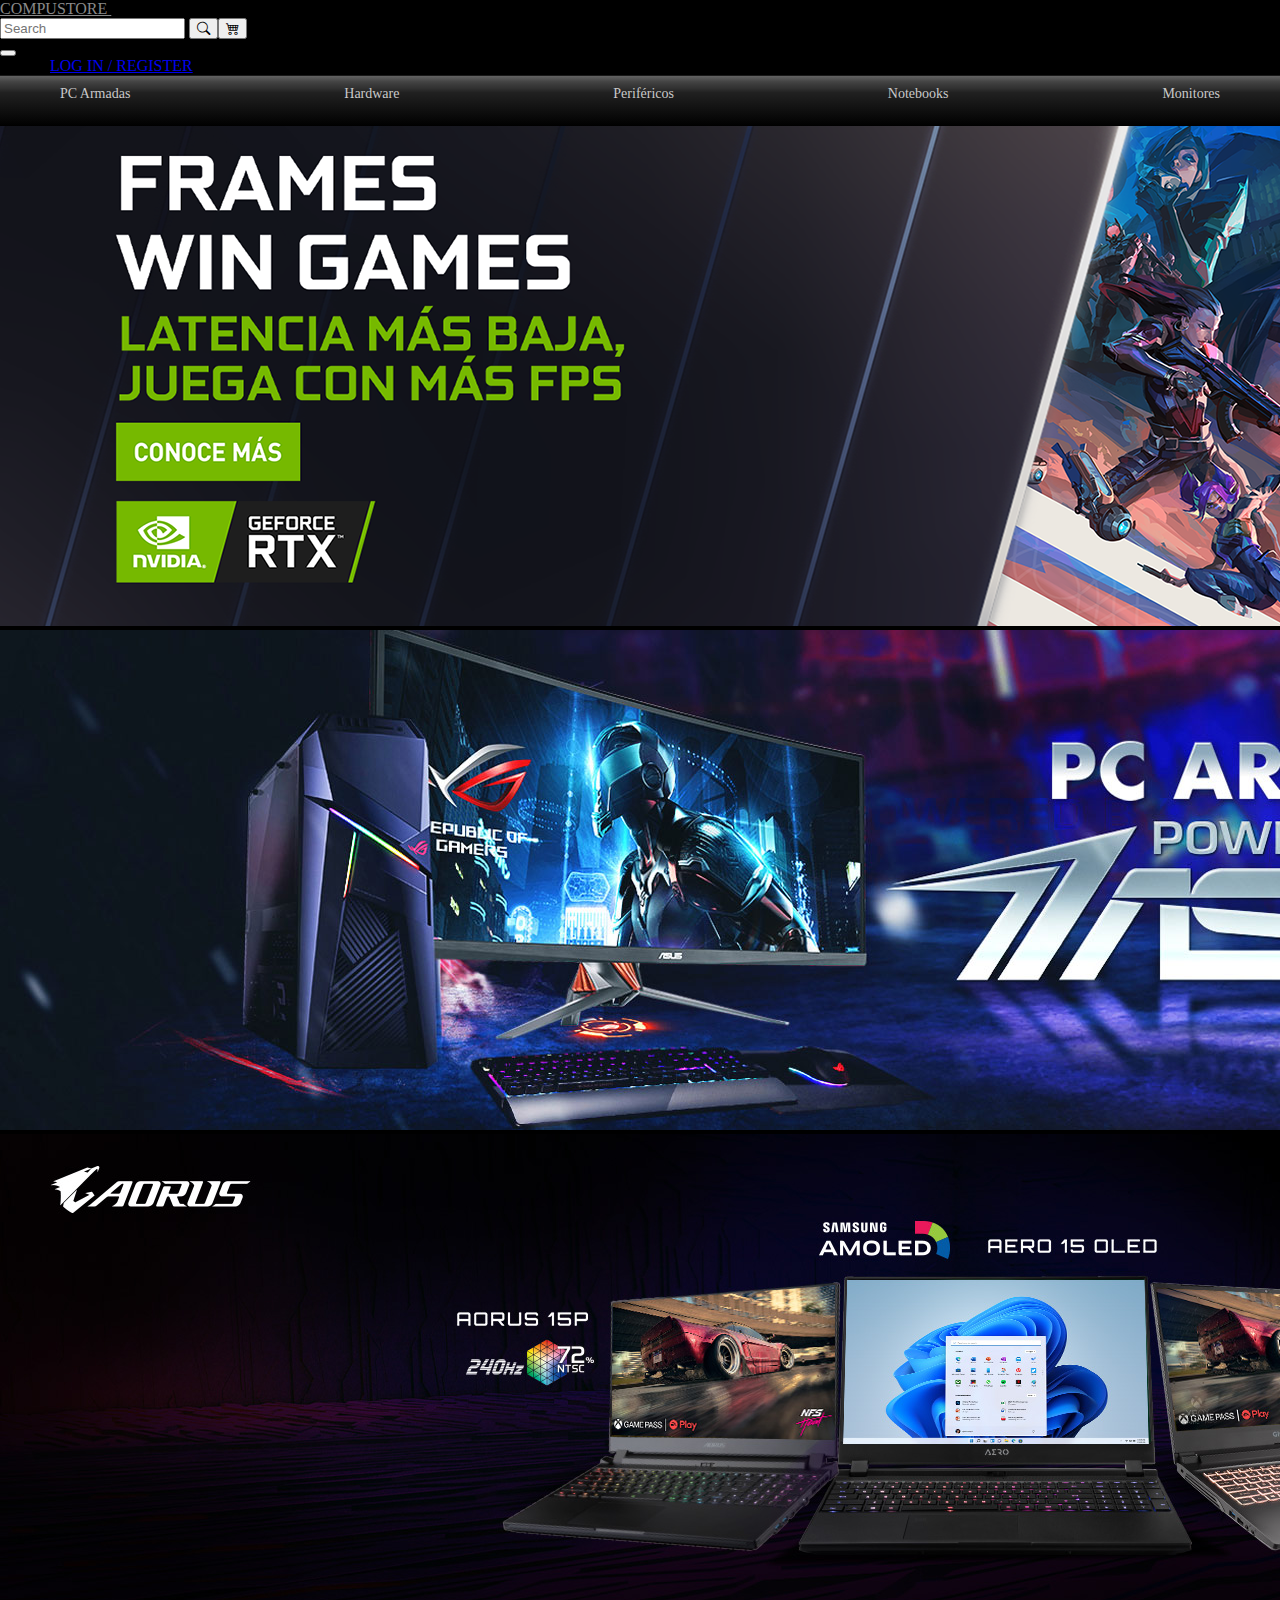
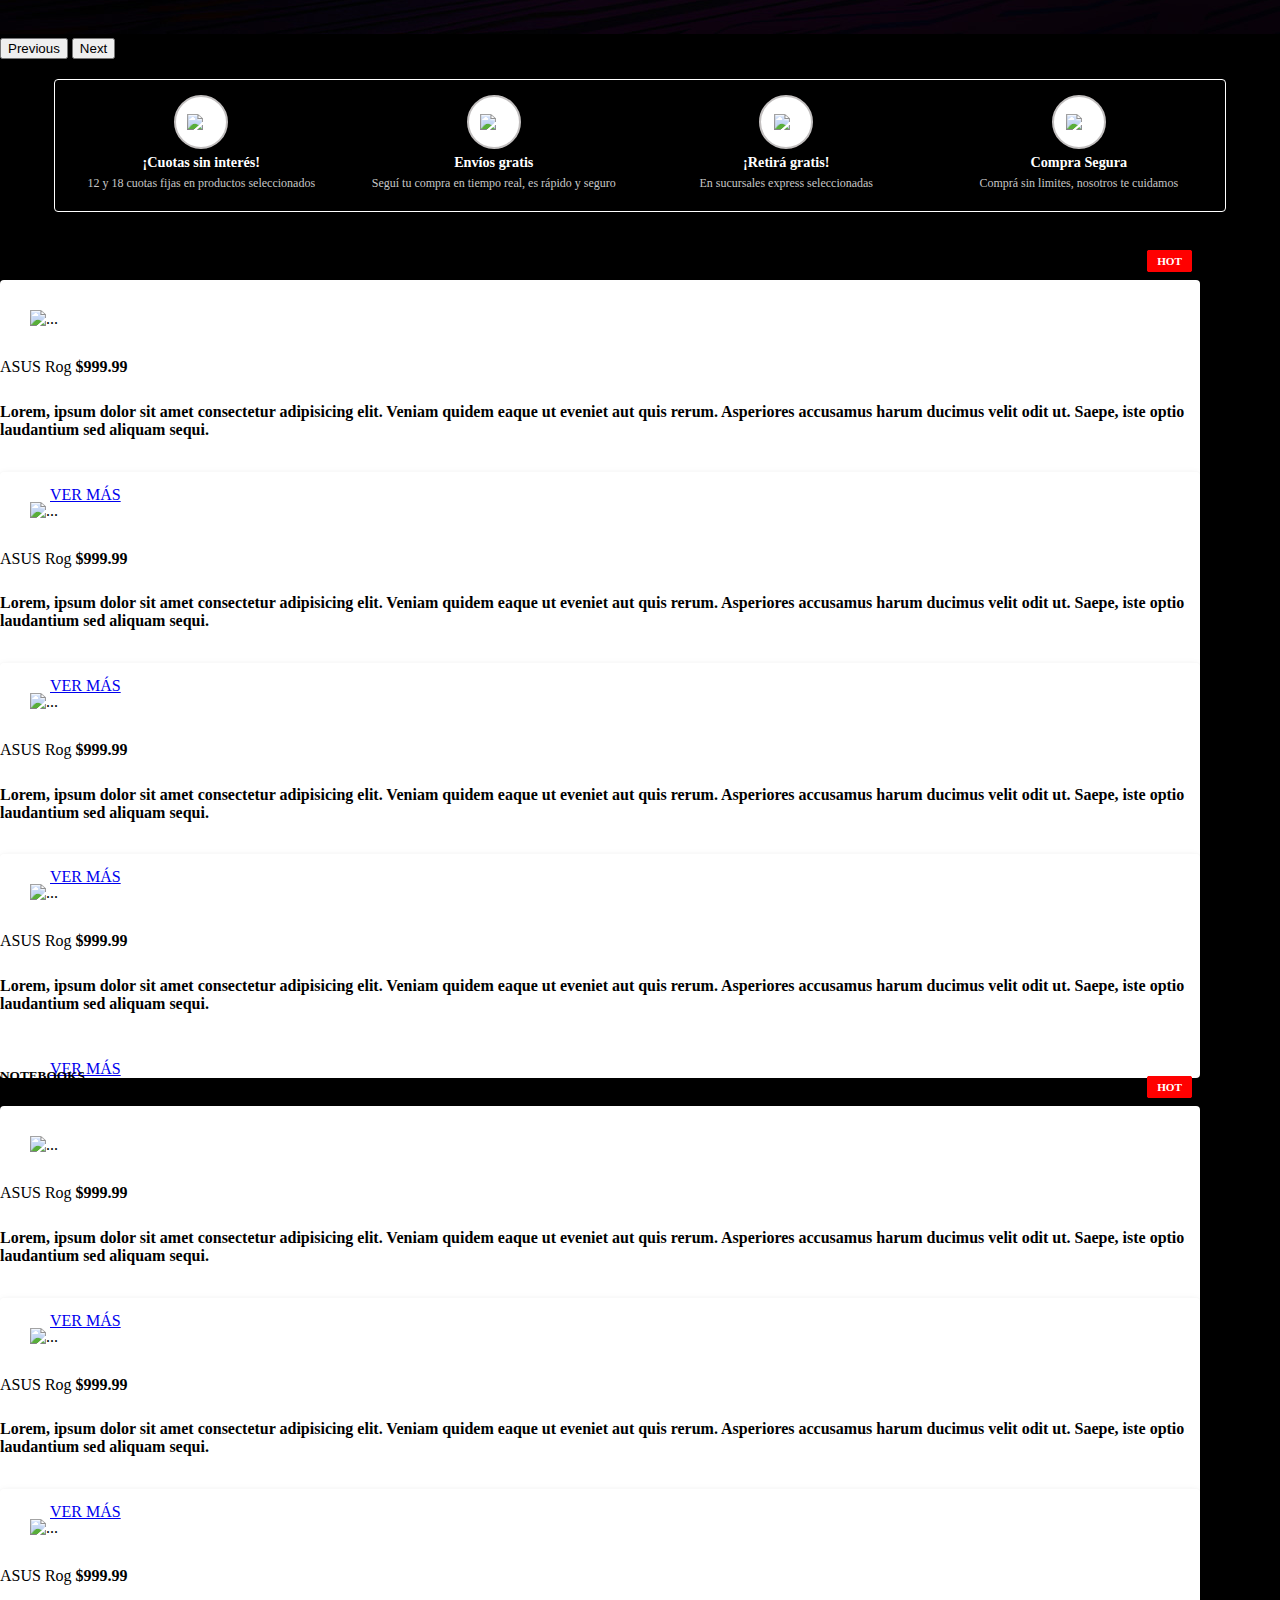
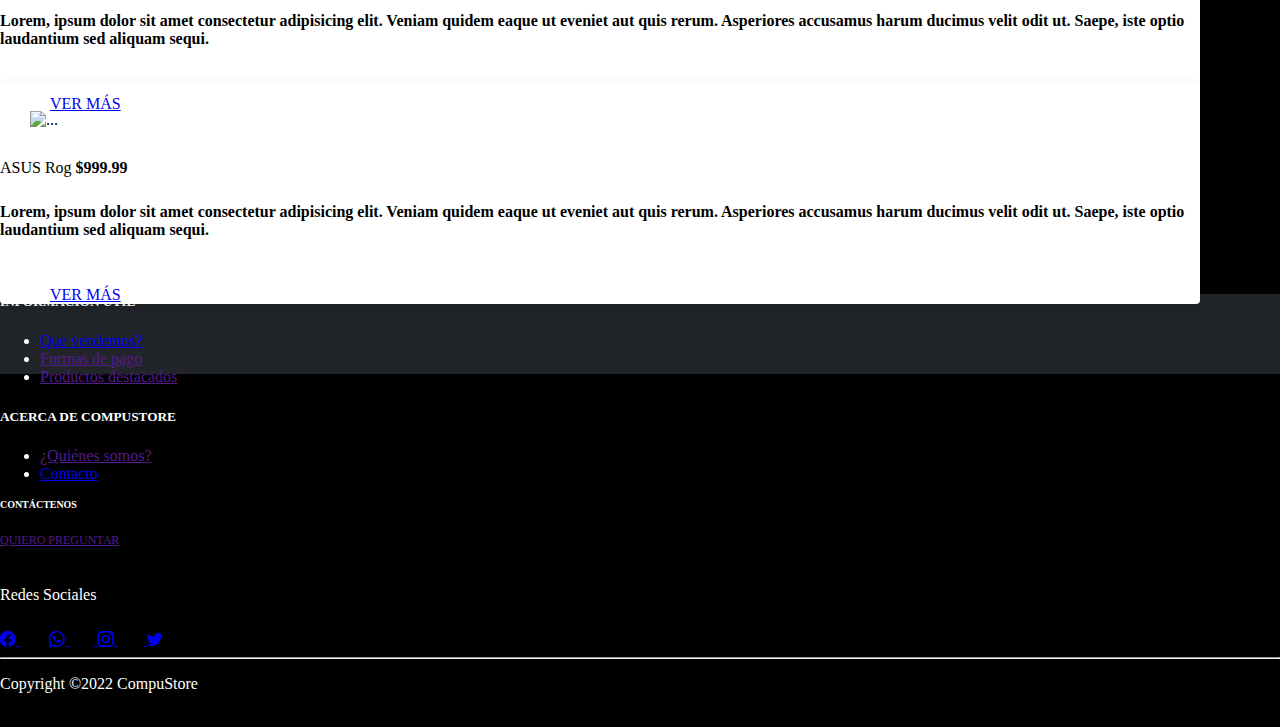
==== commit 4a9899b6: "Merge pull request #16 from AndressaArcocha/login/register" ====
--- a/Index.html
+++ b/Index.html
@@ -14,14 +14,16 @@
     <!-- Bootstrap CSS -->
     <link href="https://cdn.jsdelivr.net/npm/bootstrap@5.0.2/dist/css/bootstrap.min.css" rel="stylesheet"
         integrity="sha384-EVSTQN3/azprG1Anm3QDgpJLIm9Nao0Yz1ztcQTwFspd3yD65VohhpuuCOmLASjC" crossorigin="anonymous">
+
     <!-- Bootstrap icons -->
     <link rel="stylesheet" href="https://cdn.jsdelivr.net/npm/bootstrap-icons@1.9.1/font/bootstrap-icons.css">
 
-    <!-- ANIMATECSS -->
+    <!-- ANIMATEC SS -->
     <link rel="stylesheet" href="https://cdnjs.cloudflare.com/ajax/libs/animate.css/4.1.1/animate.min.css" />
 
     <!-- CUSTOM CSS -->
     <link rel="stylesheet" href="index.css">
+
     <!-- FAVICON -->
     <link rel="icon" type="image/jpg" href="" />
     
--- a/index.css
+++ b/index.css
@@ -1,3 +1,8 @@
+@import url('https://fonts.googleapis.com/css2?family=Source+Serif+Pro:ital@1&display=swap');
+  .letra {
+    font-family: 'Source Serif Pro', serif;
+  }
+
   html {
       scroll-behavior: smooth;
       text-rendering: optimizeLegibility;
@@ -64,9 +69,9 @@
       text-align: left;
   }
 
-  .text-center {
+  /*.text-center {
       text-align: center;
-  }
+  }*/
 
   .text-right {
       text-align: right;
@@ -529,4 +534,364 @@
     background: #333333;
 }
 
-
+.cont-1170 {
+    background: hwb(0 100% 0%);
+    border: 0.75px solid rgb(255, 255, 255);
+    border-radius: 1px;
+    font-size: 0;
+    text-align: center;
+    width: calc(100% - 30px);
+    margin: 0 auto 15px;
+    display: flex;
+    justify-content: space-between;
+    padding: 5px 15px
+}
+@media (max-width: 576px){.box-img{max-width: 200px}.thumb-sec{max-width: 200px}}
+.inner-gallery{width: 60px;height: 60px;border: 0.25rem solid #ddd;border-radius: 0.25rem ;margin: 1px;display: inline-block;overflow: hidden;-o-object-fit: cover;object-fit: cover}
+@media (max-width: 370px){.box .btn{padding: 5px 40px 5px 40px;font-size: 1rem}}
+.disclaimer{font-size: .9rem;color: darkgray}
+.related h3{font-weight: 900}
+.footer{background: #212529;height: 80px;color: #fff}
+
+.index-informacion .cont-1170 {
+    width: calc(100% - 15px);
+    margin-bottom: 30px
+}
+
+.index-informacion .cont-1170 {
+    padding: 0
+}
+
+.index-informacion .cont-1170 .modulo {
+    display: flex;
+    vertical-align: top;
+    justify-content: flex-start;
+    align-items: center;
+    width: 24.9%;
+    padding: 15px;
+    color: rgba(27, 27, 31, .75)
+}
+
+.index-informacion .cont-1170 .modulo {
+    flex-direction: column;
+    justify-content: space-between
+}
+
+.index-informacion .cont-1170 .modulo {
+    padding: 15px 10px
+}
+
+.index-informacion .cont-1170 .modulo:first-child .icono img {
+    width: 35px
+}
+
+.index-informacion .cont-1170 .modulo:first-child .icono img {
+    width: 28px
+}
+
+.index-informacion .cont-1170 .modulo:nth-child(2) .icono img {
+    width: 40px
+}
+
+.index-informacion .cont-1170 .modulo:nth-child(2) .icono img {
+    width: 28px
+}
+
+.index-informacion .cont-1170 .modulo:nth-child(3) .icono img {
+    width: 32px
+}
+
+.index-informacion .cont-1170 .modulo:nth-child(3) .icono img {
+    width: 25px
+}
+
+.index-informacion .cont-1170 .modulo:nth-child(4) .icono img {
+    width: 32px
+}
+
+.index-informacion .cont-1170 .modulo:nth-child(4) .icono img {
+    width: 25px
+}
+
+.index-informacion .cont-1170 .modulo .icono {
+    width: 60px;
+    height: 60px;
+    border-radius: 50%;
+    position: relative;
+    display: flex;
+    justify-content: center;
+    align-items: center;
+    background-color: #fff;
+    border: 2px solid rgb(194, 191, 191)
+}
+
+.index-informacion .cont-1170 .modulo .icono {
+    height: 50px;
+    width: 50px
+}
+
+.index-informacion .cont-1170 .modulo .icono img {
+    display: block
+}
+
+.index-informacion .cont-1170 .modulo .texto {
+    padding-left: 10px;
+    display: flex;
+    justify-content: space-between;
+    flex-direction: column;
+    width: calc(100% - 60px);
+    text-align: left
+}
+
+.index-informacion .cont-1170 .modulo .texto {
+    margin: 15px;
+    padding: 0;
+    width: 100%;
+    text-align: center
+}
+
+.index-informacion .cont-1170 .modulo .texto {
+    margin: 5px
+}
+
+.index-informacion .cont-1170 .modulo .texto h6 {
+    color: rgb(255, 255, 255);
+    font-size: 14.2px;
+    margin: 0 0 5px
+}
+
+.index-informacion .cont-1170 .modulo .texto span {
+    display: block;
+    font-size: 13px;
+    padding: 0;
+    color: #ffffffc9
+}
+
+.index-informacion .cont-1170 .modulo .texto span {
+    margin: 0 auto;
+    font-size: 13px
+}
+
+.index-informacion .cont-1170 .modulo .texto span {
+    font-size: 12px;
+}
+
+.container-fluid {
+    max-width: 1200px
+}
+
+.card {
+    background: #fff;
+    box-shadow: 0 6px 10px rgba(0, 0, 0, .08), 0 0 6px rgba(0, 0, 0, .05);
+    transition: .3s transform cubic-bezier(.155, 1.105, .295, 1.12), .3s box-shadow, .3s -webkit-transform cubic-bezier(.155, 1.105, .295, 1.12);
+    border: 0, rem;
+    border-radius: 0.25rem
+}
+
+.card-body {
+    margin-bottom: -2rem
+}
+
+.card-img,
+.card-img-top {
+    border-top-left-radius: calc(1rem - 1px);
+}
+
+.card h5 {
+    overflow: hidden;
+    height: 56px;
+    ;
+    font-size: 1rem
+}
+
+.card-img-top {
+    width: 100%;
+    max-height: 180px;
+    object-fit: contain;
+    padding: 30px
+}
+
+.card h2 {
+    font-size: 1rem
+}
+
+.float-start {
+    border-radius: none;
+}
+
+.card:hover {
+    transform: scale(1.05);
+    box-shadow: 0 10px 20px rgba(0, 0, 0, .12), 0 4px 8px rgba(0, 0, 0, .06)
+}
+
+.label-top {
+    position: absolute;
+    background-color: #ff0000;
+    color: #fff;
+    top: 8px;
+    right: 8px;
+    padding: 5px 10px 5px 10px;
+    font-size: .7rem;
+    font-weight: 600;
+    border-radius: 3px;
+    text-transform: uppercase
+}
+
+.top-right {
+    position: absolute;
+    top: 24px;
+    left: 24px;
+    width: 90px;
+    height: 90px;
+    border-radius: 0.25rem;
+    font-size: 1rem;
+    font-weight: 900;
+    background: #1100ff;
+    line-height: 90px;
+    text-align: center;
+    color: white
+}
+
+.top-right span {
+    display: inline-block;
+    vertical-align: middle
+}
+
+@media (max-width: 768px) {
+    .card-img-top {
+        max-height: 250px
+    }
+}
+
+.over-bg {
+    background: rgba(53, 53, 53, 0.85);
+    box-shadow: 0 8px 32px 0 rgba(31, 38, 135, 0.37);
+    backdrop-filter: blur(0.0px);
+    -webkit-backdrop-filter: blur(0.0px);
+    border-radius: 0.25rem
+}
+
+.btn {
+    font-size: 1rem;
+    font-weight: 500;
+    text-transform: uppercase;
+    padding: 5px 50px 5px 50px
+}
+
+.box .btn {
+    font-size: 1.5rem
+}
+
+@media (max-width: 1025px) {
+    .btn {
+        padding: 5px 40px 5px 40px
+    }
+}
+
+@media (max-width: 250px) {
+    .btn {
+        padding: 5px 30px 5px 30px
+    }
+}
+
+.bg-danger {
+    font-size: 1rem
+}
+
+.price-hp {
+    font-size: 1rem;
+    font-weight: bold;
+    color: rgb(0, 0, 0)
+}
+
+.amz-hp {
+    font-size: .7rem;
+    font-weight: 600;
+    color: darkgray
+}
+
+.fa-question-circle:before {
+    color: darkgray
+}
+
+.fa-plus:before {
+    color: darkgray
+}
+
+.box {
+    border-radius: 0.25rem;
+    background: #fff;
+    box-shadow: 0 6px 10px rgb(0 0 0 / 8%), 0 0 6px rgb(0 0 0 / 5%);
+    transition: .3s transform cubic-bezier(.155, 1.105, .295, 1.12), .3s box-shadow, .3s -webkit-transform cubic-bezier(.155, 1.105, .295, 1.12)
+}
+
+.box-img {
+    max-width: 200px
+}
+
+.thumb-sec {
+    max-width: 300px
+}
+
+@media (max-width: 576px) {
+    .box-img {
+        max-width: 200px
+    }
+
+    .thumb-sec {
+        max-width: 200px
+    }
+}
+
+.inner-gallery {
+    width: 60px;
+    height: 60px;
+    border: 0.25rem solid #ddd;
+    border-radius: 0.25rem;
+    margin: 1px;
+    display: inline-block;
+    overflow: hidden;
+    -o-object-fit: cover;
+    object-fit: cover
+}
+
+@media (max-width: 370px) {
+    .box .btn {
+        padding: 5px 40px 5px 40px;
+        font-size: 1rem
+    }
+}
+
+.disclaimer {
+    font-size: .9rem;
+    color: darkgray
+}
+
+.related h3 {
+    font-weight: 900
+}
+
+.footer {
+    background: #212529;
+    height: 80px;
+    color: #fff
+}
+
+.contacto {
+    background-color: white;
+    border-radius: 2px;
+}
+.imgError {
+    width: 100%;
+}
+.fotoNosotros {
+    width: 125px;
+    height: 125px;
+    object-fit: cover;
+    align-items: center;
+}
+
+.fondo{
+  background: #333333;
+}
+
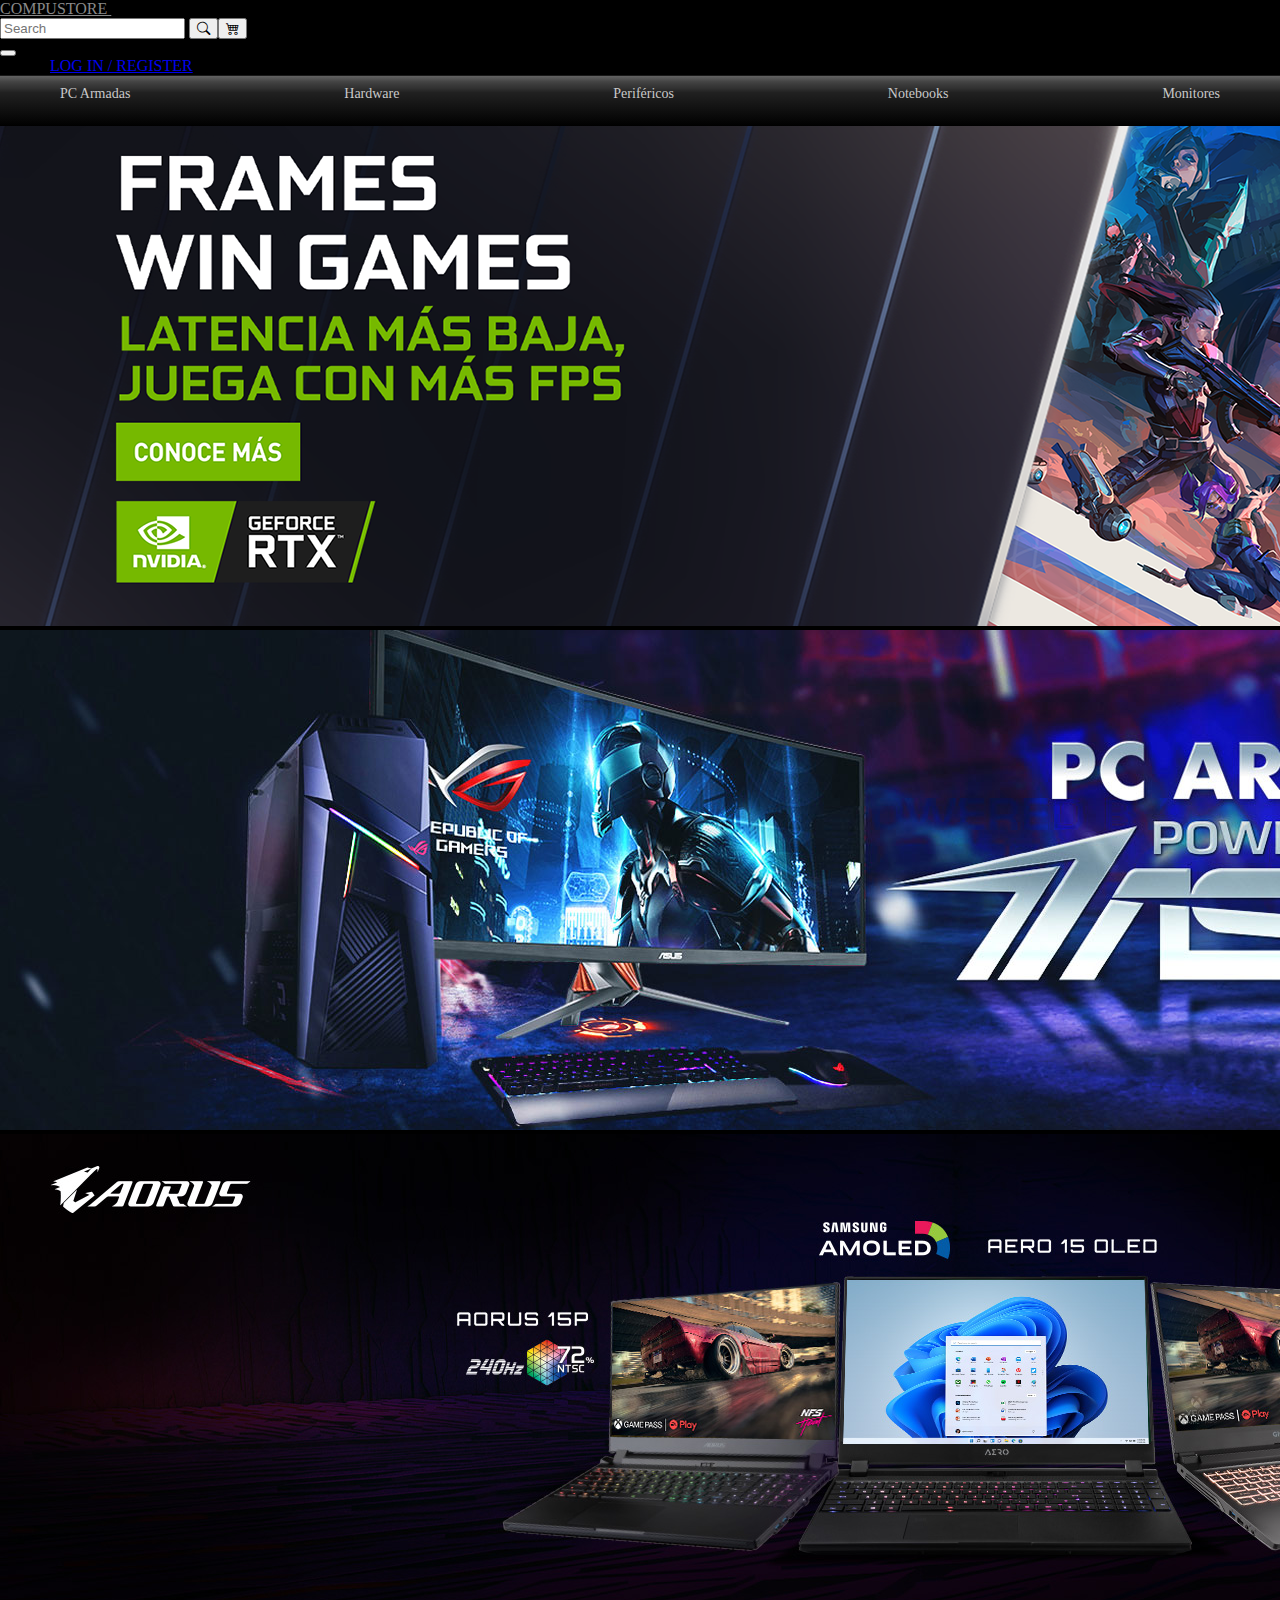
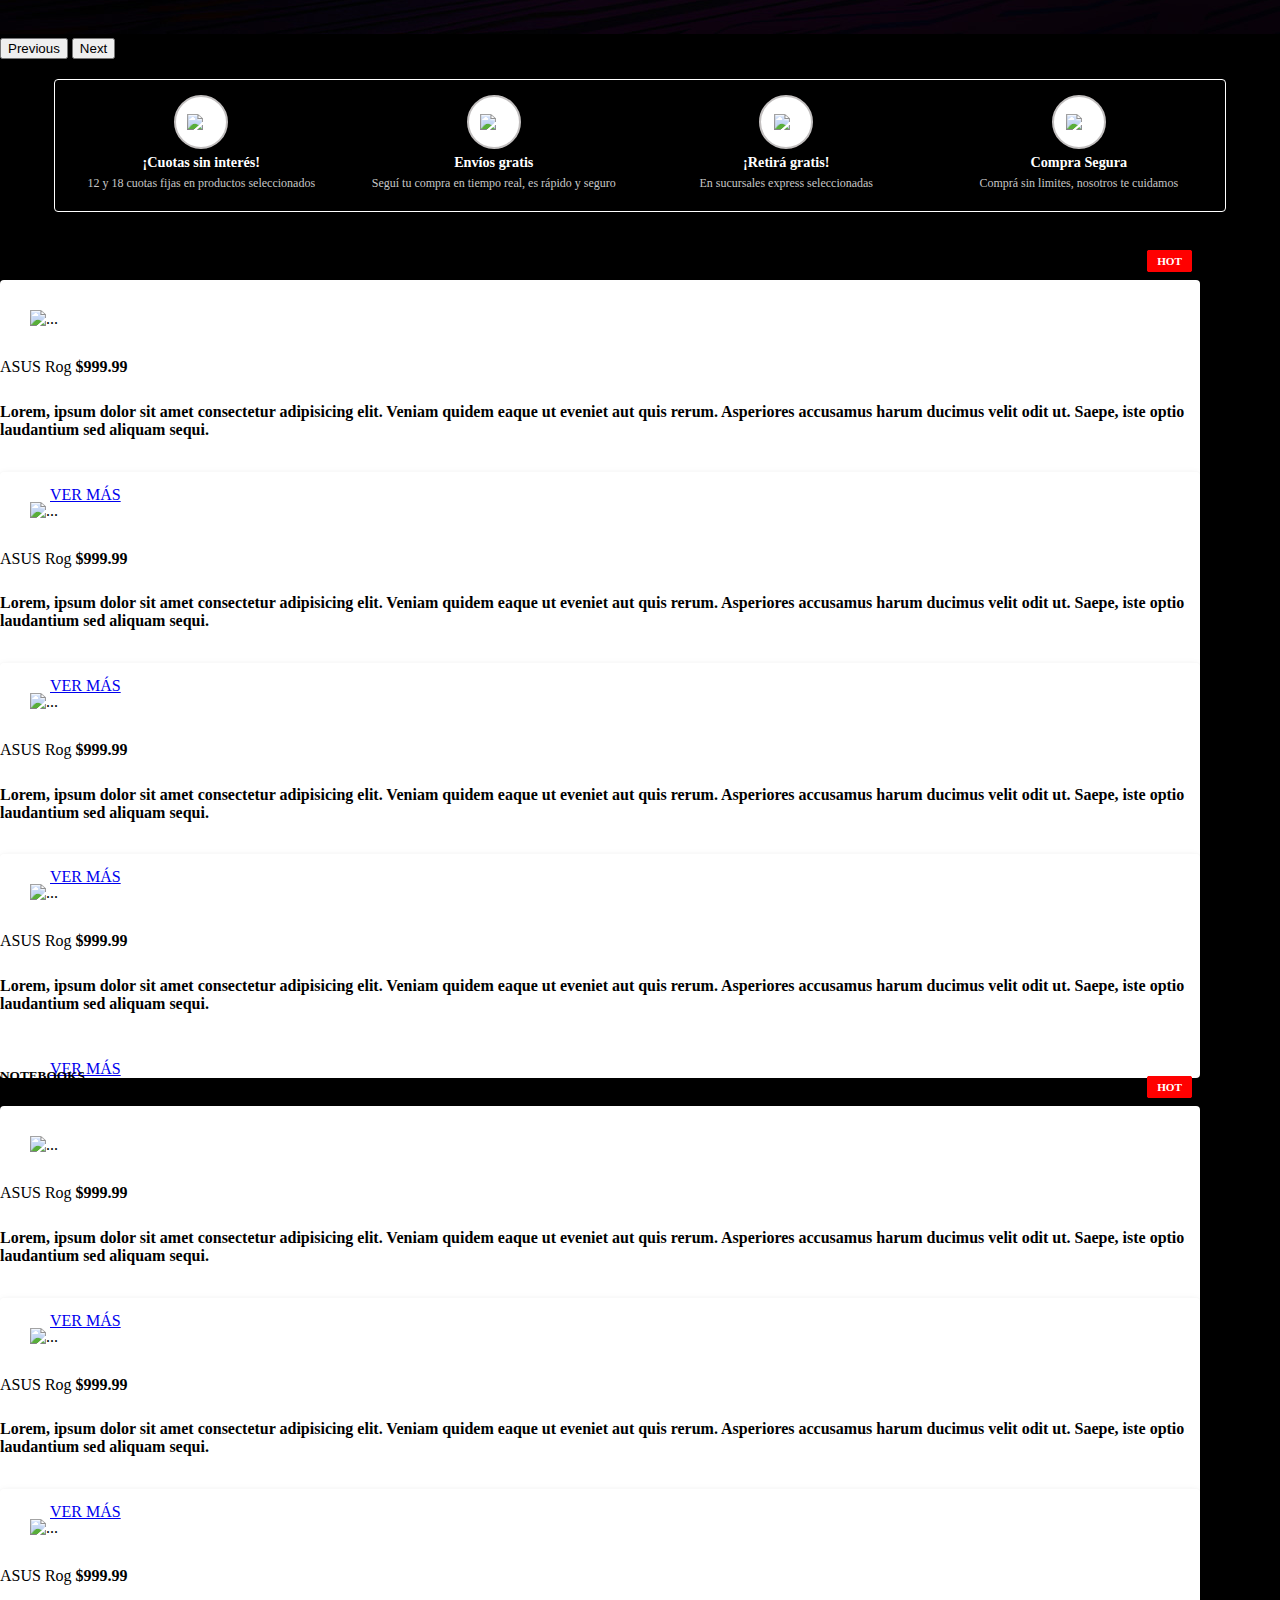
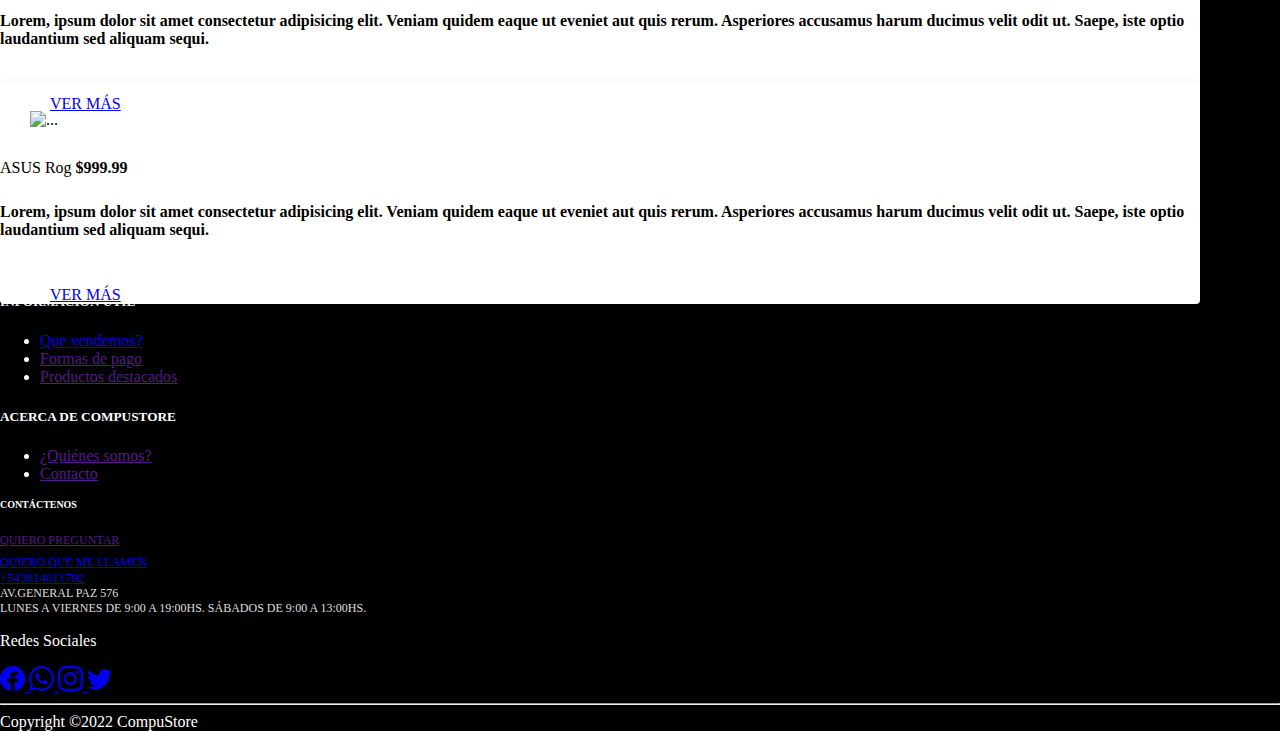
==== commit 01bea882: "se agrego footer a error" ====
--- a/Index.html
+++ b/Index.html
@@ -26,7 +26,7 @@
 
     <!-- FAVICON -->
     <link rel="icon" type="image/jpg" href="" />
-    
+
 
     <title>Compustore</title>
 </head>
@@ -35,7 +35,8 @@
     <section class="navbarIC">
         <nav id="menu" class="navbar navbar-expand-lg navbar-dark">
             <div class="container justify-content-around">
-                <a class="navbar-brand align animate__animated animate__heartBeat ms-3 bold" href="./Index.html">COMPUSTORE
+                <a class="navbar-brand align animate__animated animate__heartBeat ms-3 bold"
+                    href="./Index.html">COMPUSTORE
                     <img class="img-fluid" src=".index" alt="" width="150">
                 </a>
                 <!-- BUSCADOR-->
@@ -59,7 +60,7 @@
             <div class="collapse navbar-collapse " id="navbarSupportedContent">
 
                 <div id="buttonNav" class="d-grid gap-2 d-lg-block animate__animated animate__heartBeat">
-                   
+
                     <a href="./registro.html" class="btn btn-primary fw-bolder mx-lg- rounded-0 btn-border "
                         role="button">Log In / Register</a>
                 </div>
@@ -488,15 +489,15 @@
         </div>
     </div>
     <!-- CARRUSEL ITEMS HOT FIN-->
-       <!-- INICIO FOOTER-->
-    <footer class="footer footer-black footer-big pt-3 ">
+    <!-- INICIO FOOTER-->
+    <footer class="footer footer-black footer-big" style=" background:#000!important;">
         <div class="container">
   
           <div class="content" style="text-align: left;">
             <div class="row">
   
   
-              <div class="col-md-2 ">
+              <div class="col-md-2">
                 <h5>INFORMACIÓN ÚTIL</h5>
                 <ul class="links-vertical">
   
@@ -519,7 +520,7 @@
                     <a href=""> ¿Quiénes somos?</a>
                   </li>
                   <li>
-                    <a href="./contacto.html">Contacto</a>
+                    <a href="">Contacto</a>
                 </ul>
               </div>
   
@@ -528,49 +529,75 @@
                 <p style="font-size:12px; margin-top:-1px; font-weight:500!important;"><a
                     style="font-size:12px; line-height: 29px!important;" href=""><i class="fas fa-comments"></i> Quiero
                     preguntar</a><br />
+                  <a style="font-size:12px;" class="quieroQMeLlamen" data-toggle="modal"
+                    data-target="#quiero_que_me_llamen" href="#"><i class="fa fa-phone"></i> Quiero que me llamen</a>
                   <br />
+                  <a href="#"><i style="font-size:13px;" class="fa fa-phone"></i> <span
+                      style="font-size:13px;">+543814011792</span></a>
+  
+                  <a style="font-size:12px; display:none;" href="https://www.mexx.com.ar/solicitar-turno-pv.php"><i
+                      class="far fa-calendar-alt"></i> Quiero solicitar un turno</a><br />
+  
+                  <span style="opacity: .86; font-size:12px; margin-top:2px;">Av.General Paz 576</span>
+                  <a style=" display:none; font-size:12px;"
+                    href="/cdn-cgi/l/email-protection#89e1e6e5e8c9e4ecf1f1a7eae6e4a7e8fb"><i class="fa fa-envelope"></i>
+                    <span class="__cf_email__"
+                      data-cfemail="c3abacafa283aea6bbbbeda0acaeeda2b1">[email&#160;protected]</span></a><br />
+                  <span style="opacity: .86; font-size:12px;">Lunes a Viernes de 9:00 a 19:00hs. Sábados de 9:00 a
+                    13:00hs.</span>
                 </p>
   
               </div>
   
   
-              <div class="col-xs-12 col-md-6 col-lg-3 ">
+              <div class="col-xs-12 col-md-6 col-lg-3">
                 <p class="h3 mb-3">Redes Sociales</p>
-                <a href="./error.html" class="bi bi-facebook text-decoration-none"> <svg width="25" height="25"
-                    fill="currentColor" class="bi bi-facebook text-decoration-none" >
-                   
-                  </svg></a>
-                <a href="./error.html" class="bi bi-whatsapp  text-decoration-none"> <svg width="25" height="25"
-                    fill="currentColor" class="bi bi-whatsapp  text-decoration-none" >
-                    
+                <a href="./error404.html"> <svg xmlns="http://www.w3.org/2000/svg" width="25" height="25"
+                    fill="currentColor" class="bi bi-facebook" viewBox="0 0 16 16">
+                    <path
+                      d="M16 8.049c0-4.446-3.582-8.05-8-8.05C3.58 0-.002 3.603-.002 8.05c0 4.017 2.926 7.347 6.75 7.951v-5.625h-2.03V8.05H6.75V6.275c0-2.017 1.195-3.131 3.022-3.131.876 0 1.791.157 1.791.157v1.98h-1.009c-.993 0-1.303.621-1.303 1.258v1.51h2.218l-.354 2.326H9.25V16c3.824-.604 6.75-3.934 6.75-7.951z" />
                   </svg> </a>
-                <a href="./error.html" class="bi bi-instagram text-decoration-none"> <svg width="25" height="25"
-                    fill="currentColor" class="bi bi-instagram text-decoration-none" >
-                    
+                <a href="./error404.html"> <svg xmlns="http://www.w3.org/2000/svg" width="25" height="25"
+                    fill="currentColor" class="bi bi-whatsapp mx-3" viewBox="0 0 16 16">
+                    <path
+                      d="M13.601 2.326A7.854 7.854 0 0 0 7.994 0C3.627 0 .068 3.558.064 7.926c0 1.399.366 2.76 1.057 3.965L0 16l4.204-1.102a7.933 7.933 0 0 0 3.79.965h.004c4.368 0 7.926-3.558 7.93-7.93A7.898 7.898 0 0 0 13.6 2.326zM7.994 14.521a6.573 6.573 0 0 1-3.356-.92l-.24-.144-2.494.654.666-2.433-.156-.251a6.56 6.56 0 0 1-1.007-3.505c0-3.626 2.957-6.584 6.591-6.584a6.56 6.56 0 0 1 4.66 1.931 6.557 6.557 0 0 1 1.928 4.66c-.004 3.639-2.961 6.592-6.592 6.592zm3.615-4.934c-.197-.099-1.17-.578-1.353-.646-.182-.065-.315-.099-.445.099-.133.197-.513.646-.627.775-.114.133-.232.148-.43.05-.197-.1-.836-.308-1.592-.985-.59-.525-.985-1.175-1.103-1.372-.114-.198-.011-.304.088-.403.087-.088.197-.232.296-.346.1-.114.133-.198.198-.33.065-.134.034-.248-.015-.347-.05-.099-.445-1.076-.612-1.47-.16-.389-.323-.335-.445-.34-.114-.007-.247-.007-.38-.007a.729.729 0 0 0-.529.247c-.182.198-.691.677-.691 1.654 0 .977.71 1.916.81 2.049.098.133 1.394 2.132 3.383 2.992.47.205.84.326 1.129.418.475.152.904.129 1.246.08.38-.058 1.171-.48 1.338-.943.164-.464.164-.86.114-.943-.049-.084-.182-.133-.38-.232z" />
                   </svg> </a>
-                <a href="./error.html" class="bi bi-twitter  text-decoration-none"><svg width="25" height="25"
-                    fill="currentColor" class="bi bi-twitter " >
+                <a href="./error404.html"> <svg xmlns="http://www.w3.org/2000/svg" width="25" height="25"
+                    fill="currentColor" class="bi bi-instagram" viewBox="0 0 16 16">
+                    <path
+                      d="M8 0C5.829 0 5.556.01 4.703.048 3.85.088 3.269.222 2.76.42a3.917 3.917 0 0 0-1.417.923A3.927 3.927 0 0 0 .42 2.76C.222 3.268.087 3.85.048 4.7.01 5.555 0 5.827 0 8.001c0 2.172.01 2.444.048 3.297.04.852.174 1.433.372 1.942.205.526.478.972.923 1.417.444.445.89.719 1.416.923.51.198 1.09.333 1.942.372C5.555 15.99 5.827 16 8 16s2.444-.01 3.298-.048c.851-.04 1.434-.174 1.943-.372a3.916 3.916 0 0 0 1.416-.923c.445-.445.718-.891.923-1.417.197-.509.332-1.09.372-1.942C15.99 10.445 16 10.173 16 8s-.01-2.445-.048-3.299c-.04-.851-.175-1.433-.372-1.941a3.926 3.926 0 0 0-.923-1.417A3.911 3.911 0 0 0 13.24.42c-.51-.198-1.092-.333-1.943-.372C10.443.01 10.172 0 7.998 0h.003zm-.717 1.442h.718c2.136 0 2.389.007 3.232.046.78.035 1.204.166 1.486.275.373.145.64.319.92.599.28.28.453.546.598.92.11.281.24.705.275 1.485.039.843.047 1.096.047 3.231s-.008 2.389-.047 3.232c-.035.78-.166 1.203-.275 1.485a2.47 2.47 0 0 1-.599.919c-.28.28-.546.453-.92.598-.28.11-.704.24-1.485.276-.843.038-1.096.047-3.232.047s-2.39-.009-3.233-.047c-.78-.036-1.203-.166-1.485-.276a2.478 2.478 0 0 1-.92-.598 2.48 2.48 0 0 1-.6-.92c-.109-.281-.24-.705-.275-1.485-.038-.843-.046-1.096-.046-3.233 0-2.136.008-2.388.046-3.231.036-.78.166-1.204.276-1.486.145-.373.319-.64.599-.92.28-.28.546-.453.92-.598.282-.11.705-.24 1.485-.276.738-.034 1.024-.044 2.515-.045v.002zm4.988 1.328a.96.96 0 1 0 0 1.92.96.96 0 0 0 0-1.92zm-4.27 1.122a4.109 4.109 0 1 0 0 8.217 4.109 4.109 0 0 0 0-8.217zm0 1.441a2.667 2.667 0 1 1 0 5.334 2.667 2.667 0 0 1 0-5.334z" />
                   </svg> </a>
+                <a href="./error404.html"><svg xmlns="http://www.w3.org/2000/svg" width="25" height="25"
+                    fill="currentColor" class="bi bi-twitter mx-3" viewBox="0 0 16 16">
+                    <path
+                      d="M5.026 15c6.038 0 9.341-5.003 9.341-9.334 0-.14 0-.282-.006-.422A6.685 6.685 0 0 0 16 3.542a6.658 6.658 0 0 1-1.889.518 3.301 3.301 0 0 0 1.447-1.817 6.533 6.533 0 0 1-2.087.793A3.286 3.286 0 0 0 7.875 6.03a9.325 9.325 0 0 1-6.767-3.429 3.289 3.289 0 0 0 1.018 4.382A3.323 3.323 0 0 1 .64 6.575v.045a3.288 3.288 0 0 0 2.632 3.218 3.203 3.203 0 0 1-.865.115 3.23 3.23 0 0 1-.614-.057 3.283 3.283 0 0 0 3.067 2.277A6.588 6.588 0 0 1 .78 13.58a6.32 6.32 0 0 1-.78-.045A9.344 9.344 0 0 0 5.026 15z" />
+                  </svg> </a>
+  
+              </div>
+              <!--<div class="col-md-12 ta-c">
+              <img class="mw-100" src="https://www.mexx.com.ar/assets/img/kit/formas-de-pago.png" alt="Formas de pago" title="Formas de Pago">
+            </div>-->
+  
+            </div>
           </div>
   
           <hr>
   
-          <div class="copyright pull-center ">
-           <p class="text-center"> Copyright &copy;2022 CompuStore</p><br />
+          <div class="copyright pull-center">
+            Copyright &copy;2022 CompuStore<br />
           </div>
   
         </div>
   
       </footer>
-       <!-- FIN FOOTER-->
-
-
-
-
-
-
-
-     <script src="./user.js"></script>
+    
+    <!-- FIN FOOTER-->
+
+    <script src="https://cdn.jsdelivr.net/npm/bootstrap@5.2.2/dist/js/bootstrap.bundle.min.js"
+        integrity="sha384-OERcA2EqjJCMA+/3y+gxIOqMEjwtxJY7qPCqsdltbNJuaOe923+mo//f6V8Qbsw3"
+        crossorigin="anonymous"></script>
+    <script src=" ./Javascript/index.js"></script>
+    <script src="./user.js"></script>
     <script src="./index.js"></script>
     <script src="https://cdn.jsdelivr.net/npm/@popperjs/core@2.11.6/dist/umd/popper.min.js"
         integrity="sha384-oBqDVmMz9ATKxIep9tiCxS/Z9fNfEXiDAYTujMAeBAsjFuCZSmKbSSUnQlmh/jp3"
@@ -580,4 +607,5 @@
         crossorigin="anonymous"></script>
 
 </body>
+
 </html>--- a/index.css
+++ b/index.css
@@ -876,7 +876,11 @@
     height: 80px;
     color: #fff
 }
-
+.fondo{
+    background: #333333;
+  }
+
+/* CSS - ANDRESSA*/
 .contacto {
     background-color: white;
     border-radius: 2px;
@@ -891,7 +895,68 @@
     align-items: center;
 }
 
-.fondo{
-  background: #333333;
-}
-
+/*CSS - SOFIA*/
+.bodyLogin{
+    text-align: center;
+    color: rgb(15, 14, 14);
+    background-color: rgb(228, 223, 223);
+     padding: 50px;
+     font-size: 30px;
+}
+
+
+.login{
+    background-image: linear-gradient(to bottom right,#000000, #000000 );
+    padding: 5px;
+    margin: 15px;
+    text-align: center;                      
+}
+.login h6{
+    color: #fff;
+    margin-bottom: 45px;
+}
+.login button i{
+    position: absolute;
+    top: 12px;
+    left: 12px;
+}
+.login button{
+    width: 100%;
+    margin: 15px 0px;
+    padding: 10px;
+    box-shadow: 0 0 3px  (0, 0, 0, .2);
+    cursor: pointer;
+    position: relative;
+}
+.login .fb{
+    background: #3b5999;
+    border-style: none;
+    color: #fff;        
+}
+.login .tw{
+    background: #55acef;
+    border-style: none;
+    color: #fff;
+}
+.login .ig{
+  background: #d43338;
+    border-style: none;
+    color: #fff;  
+}
+@media only screen and (max-width: 540px){
+.login-container{
+display: block;
+}
+
+.register, .login{
+flex: none;
+}
+
+.register::after{
+top: unset;
+bottom: -25px;
+left: 50%;
+transform: translateX(-50%) rotate(90deg);
+}
+}     
+
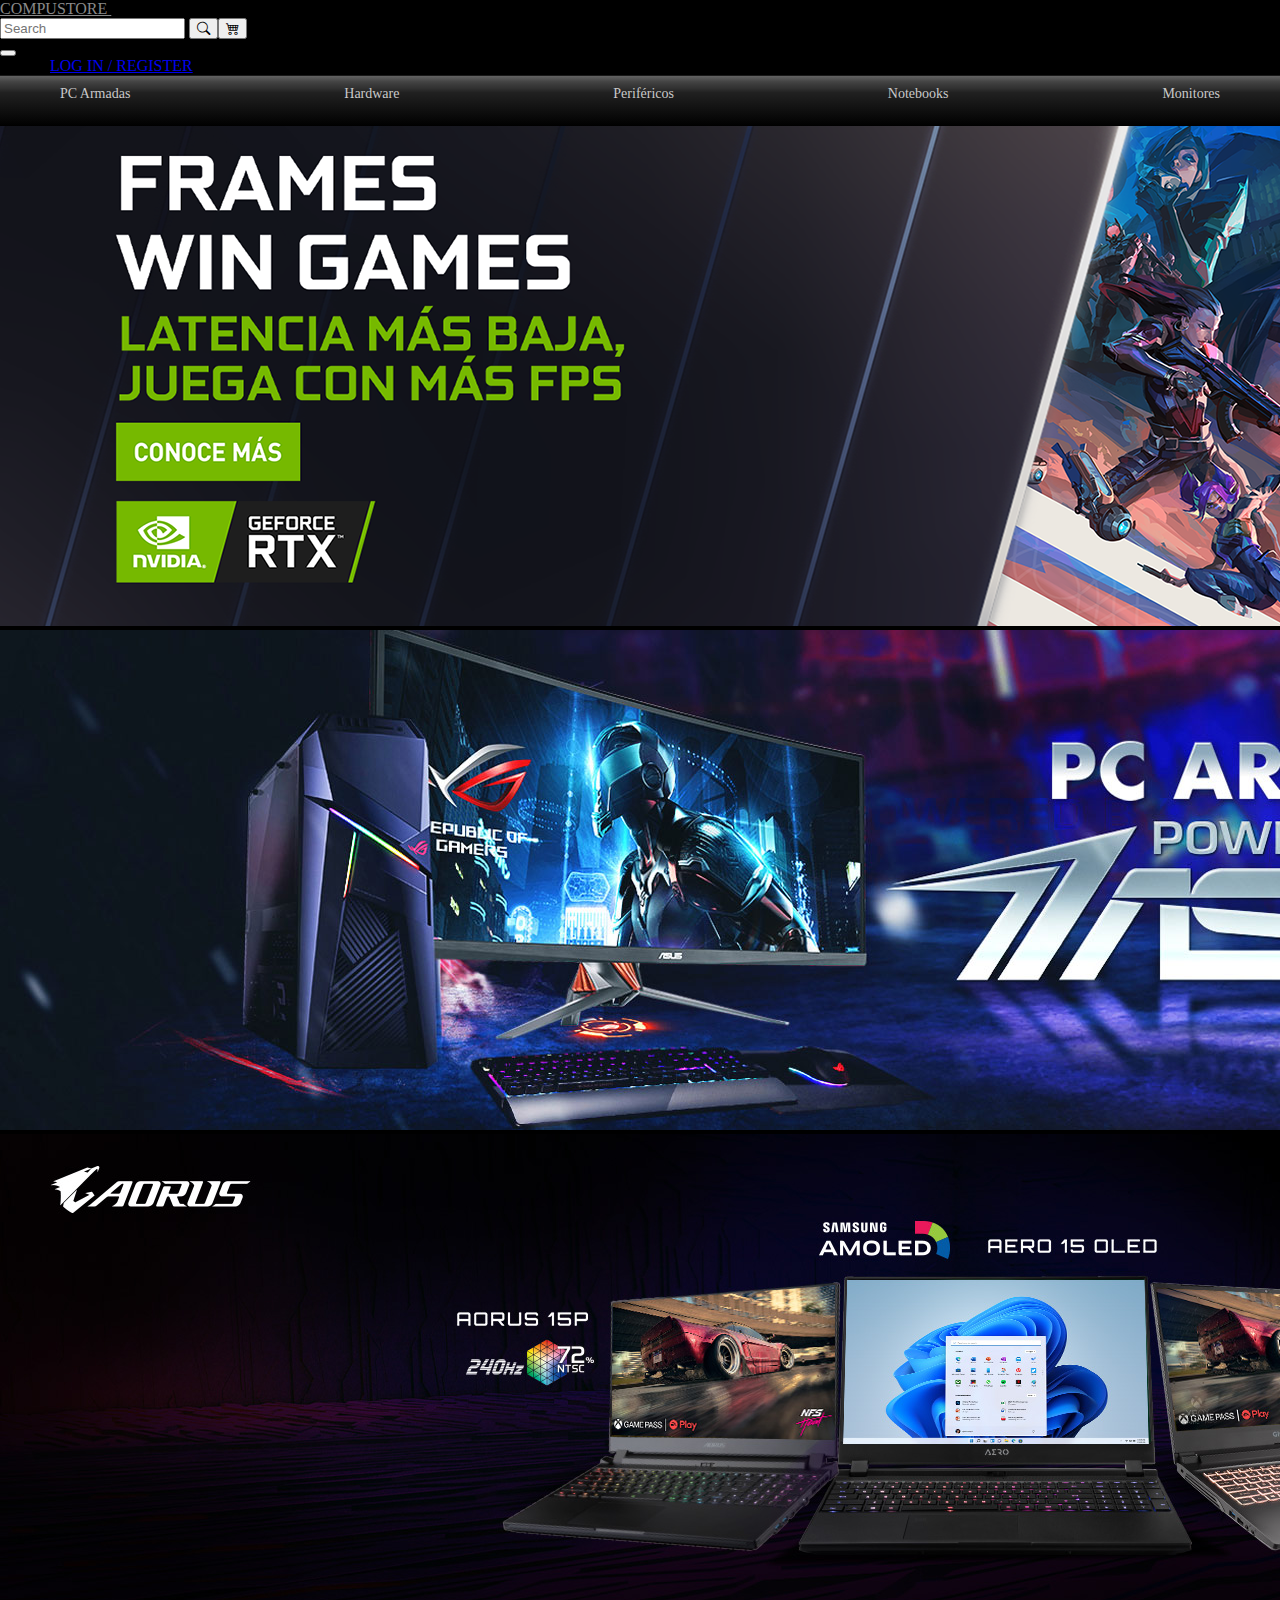
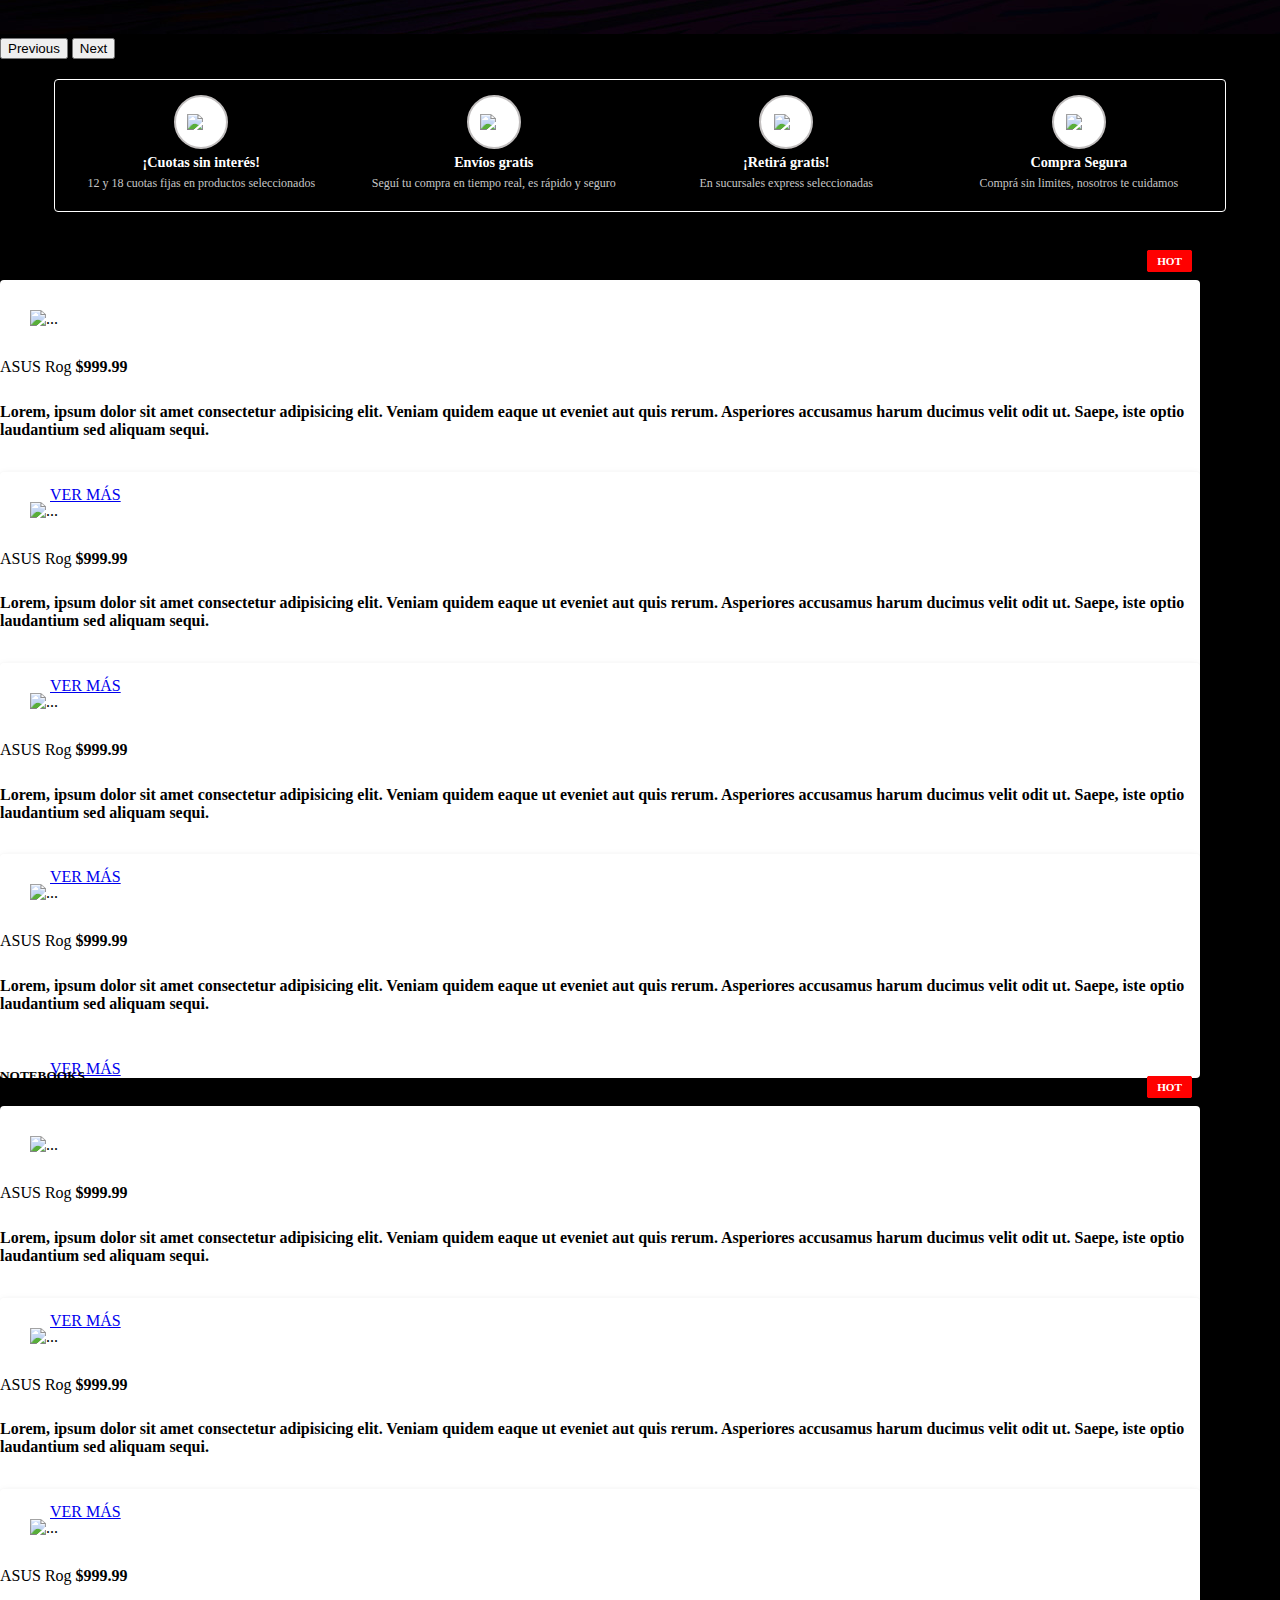
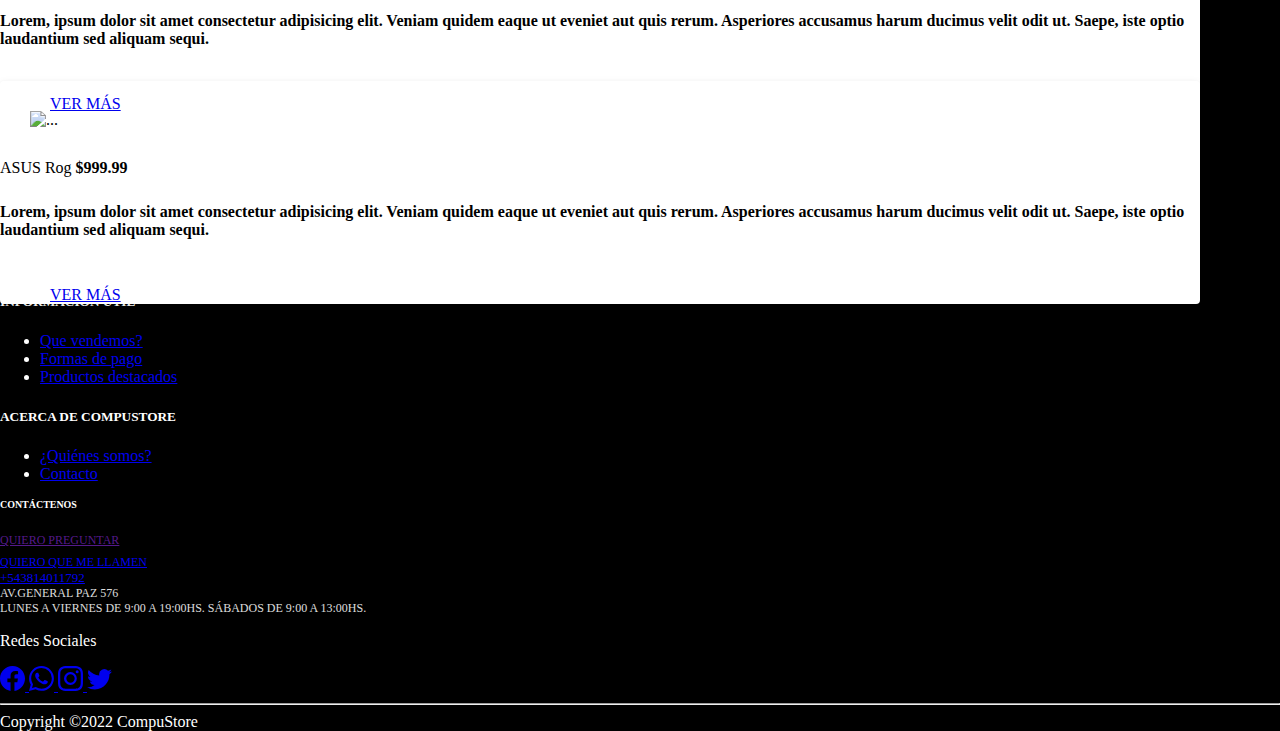
==== commit 4f5724c7: "se agrego footer en todas las paginas" ====
--- a/Index.html
+++ b/Index.html
@@ -492,24 +492,24 @@
     <!-- INICIO FOOTER-->
     <footer class="footer footer-black footer-big" style=" background:#000!important;">
         <div class="container">
-  
+    
           <div class="content" style="text-align: left;">
             <div class="row">
-  
-  
+    
+    
               <div class="col-md-2">
                 <h5>INFORMACIÓN ÚTIL</h5>
                 <ul class="links-vertical">
-  
+    
                   <li>
-                    <a class="" href="#">Que vendemos?</a>
+                    <a class="" href="./error.html">Que vendemos?</a>
                   </li>
                   <li>
-                    <a href="">Formas de pago</a>
+                    <a href="./error.html">Formas de pago</a>
                   </li>
-  
+    
                   <li>
-                    <a href="">Productos destacados</a>
+                    <a href="./error.html">Productos destacados</a>
                   </li>
                 </ul>
               </div>
@@ -517,13 +517,13 @@
                 <h5>ACERCA DE COMPUSTORE</h5>
                 <ul class="links-vertical">
                   <li>
-                    <a href=""> ¿Quiénes somos?</a>
+                    <a href="./nosotros.html"> ¿Quiénes somos?</a>
                   </li>
                   <li>
-                    <a href="">Contacto</a>
+                    <a href="./contacto.html">Contacto</a>
                 </ul>
               </div>
-  
+    
               <div class="col-md-5 donde-estamos" style="text-transform:uppercase; font-size:12px;">
                 <h5>CONTÁCTENOS</h5>
                 <p style="font-size:12px; margin-top:-1px; font-weight:500!important;"><a
@@ -532,12 +532,12 @@
                   <a style="font-size:12px;" class="quieroQMeLlamen" data-toggle="modal"
                     data-target="#quiero_que_me_llamen" href="#"><i class="fa fa-phone"></i> Quiero que me llamen</a>
                   <br />
-                  <a href="#"><i style="font-size:13px;" class="fa fa-phone"></i> <span
+                  <a href="./error.html"><i style="font-size:13px;" class="fa fa-phone"></i> <span
                       style="font-size:13px;">+543814011792</span></a>
-  
-                  <a style="font-size:12px; display:none;" href="https://www.mexx.com.ar/solicitar-turno-pv.php"><i
+    
+                  <a style="font-size:12px; display:none;" href="./error.html"><i
                       class="far fa-calendar-alt"></i> Quiero solicitar un turno</a><br />
-  
+    
                   <span style="opacity: .86; font-size:12px; margin-top:2px;">Av.General Paz 576</span>
                   <a style=" display:none; font-size:12px;"
                     href="/cdn-cgi/l/email-protection#89e1e6e5e8c9e4ecf1f1a7eae6e4a7e8fb"><i class="fa fa-envelope"></i>
@@ -546,53 +546,51 @@
                   <span style="opacity: .86; font-size:12px;">Lunes a Viernes de 9:00 a 19:00hs. Sábados de 9:00 a
                     13:00hs.</span>
                 </p>
-  
+    
               </div>
-  
-  
+    
+    
               <div class="col-xs-12 col-md-6 col-lg-3">
                 <p class="h3 mb-3">Redes Sociales</p>
-                <a href="./error404.html"> <svg xmlns="http://www.w3.org/2000/svg" width="25" height="25"
+                <a href="./error.html"> <svg xmlns="http://www.w3.org/2000/svg" width="25" height="25"
                     fill="currentColor" class="bi bi-facebook" viewBox="0 0 16 16">
                     <path
                       d="M16 8.049c0-4.446-3.582-8.05-8-8.05C3.58 0-.002 3.603-.002 8.05c0 4.017 2.926 7.347 6.75 7.951v-5.625h-2.03V8.05H6.75V6.275c0-2.017 1.195-3.131 3.022-3.131.876 0 1.791.157 1.791.157v1.98h-1.009c-.993 0-1.303.621-1.303 1.258v1.51h2.218l-.354 2.326H9.25V16c3.824-.604 6.75-3.934 6.75-7.951z" />
                   </svg> </a>
-                <a href="./error404.html"> <svg xmlns="http://www.w3.org/2000/svg" width="25" height="25"
+                <a href="./error.html"> <svg xmlns="http://www.w3.org/2000/svg" width="25" height="25"
                     fill="currentColor" class="bi bi-whatsapp mx-3" viewBox="0 0 16 16">
                     <path
                       d="M13.601 2.326A7.854 7.854 0 0 0 7.994 0C3.627 0 .068 3.558.064 7.926c0 1.399.366 2.76 1.057 3.965L0 16l4.204-1.102a7.933 7.933 0 0 0 3.79.965h.004c4.368 0 7.926-3.558 7.93-7.93A7.898 7.898 0 0 0 13.6 2.326zM7.994 14.521a6.573 6.573 0 0 1-3.356-.92l-.24-.144-2.494.654.666-2.433-.156-.251a6.56 6.56 0 0 1-1.007-3.505c0-3.626 2.957-6.584 6.591-6.584a6.56 6.56 0 0 1 4.66 1.931 6.557 6.557 0 0 1 1.928 4.66c-.004 3.639-2.961 6.592-6.592 6.592zm3.615-4.934c-.197-.099-1.17-.578-1.353-.646-.182-.065-.315-.099-.445.099-.133.197-.513.646-.627.775-.114.133-.232.148-.43.05-.197-.1-.836-.308-1.592-.985-.59-.525-.985-1.175-1.103-1.372-.114-.198-.011-.304.088-.403.087-.088.197-.232.296-.346.1-.114.133-.198.198-.33.065-.134.034-.248-.015-.347-.05-.099-.445-1.076-.612-1.47-.16-.389-.323-.335-.445-.34-.114-.007-.247-.007-.38-.007a.729.729 0 0 0-.529.247c-.182.198-.691.677-.691 1.654 0 .977.71 1.916.81 2.049.098.133 1.394 2.132 3.383 2.992.47.205.84.326 1.129.418.475.152.904.129 1.246.08.38-.058 1.171-.48 1.338-.943.164-.464.164-.86.114-.943-.049-.084-.182-.133-.38-.232z" />
                   </svg> </a>
-                <a href="./error404.html"> <svg xmlns="http://www.w3.org/2000/svg" width="25" height="25"
+                <a href="./error.html"> <svg xmlns="http://www.w3.org/2000/svg" width="25" height="25"
                     fill="currentColor" class="bi bi-instagram" viewBox="0 0 16 16">
                     <path
                       d="M8 0C5.829 0 5.556.01 4.703.048 3.85.088 3.269.222 2.76.42a3.917 3.917 0 0 0-1.417.923A3.927 3.927 0 0 0 .42 2.76C.222 3.268.087 3.85.048 4.7.01 5.555 0 5.827 0 8.001c0 2.172.01 2.444.048 3.297.04.852.174 1.433.372 1.942.205.526.478.972.923 1.417.444.445.89.719 1.416.923.51.198 1.09.333 1.942.372C5.555 15.99 5.827 16 8 16s2.444-.01 3.298-.048c.851-.04 1.434-.174 1.943-.372a3.916 3.916 0 0 0 1.416-.923c.445-.445.718-.891.923-1.417.197-.509.332-1.09.372-1.942C15.99 10.445 16 10.173 16 8s-.01-2.445-.048-3.299c-.04-.851-.175-1.433-.372-1.941a3.926 3.926 0 0 0-.923-1.417A3.911 3.911 0 0 0 13.24.42c-.51-.198-1.092-.333-1.943-.372C10.443.01 10.172 0 7.998 0h.003zm-.717 1.442h.718c2.136 0 2.389.007 3.232.046.78.035 1.204.166 1.486.275.373.145.64.319.92.599.28.28.453.546.598.92.11.281.24.705.275 1.485.039.843.047 1.096.047 3.231s-.008 2.389-.047 3.232c-.035.78-.166 1.203-.275 1.485a2.47 2.47 0 0 1-.599.919c-.28.28-.546.453-.92.598-.28.11-.704.24-1.485.276-.843.038-1.096.047-3.232.047s-2.39-.009-3.233-.047c-.78-.036-1.203-.166-1.485-.276a2.478 2.478 0 0 1-.92-.598 2.48 2.48 0 0 1-.6-.92c-.109-.281-.24-.705-.275-1.485-.038-.843-.046-1.096-.046-3.233 0-2.136.008-2.388.046-3.231.036-.78.166-1.204.276-1.486.145-.373.319-.64.599-.92.28-.28.546-.453.92-.598.282-.11.705-.24 1.485-.276.738-.034 1.024-.044 2.515-.045v.002zm4.988 1.328a.96.96 0 1 0 0 1.92.96.96 0 0 0 0-1.92zm-4.27 1.122a4.109 4.109 0 1 0 0 8.217 4.109 4.109 0 0 0 0-8.217zm0 1.441a2.667 2.667 0 1 1 0 5.334 2.667 2.667 0 0 1 0-5.334z" />
                   </svg> </a>
-                <a href="./error404.html"><svg xmlns="http://www.w3.org/2000/svg" width="25" height="25"
+                <a href="./error.html"><svg xmlns="http://www.w3.org/2000/svg" width="25" height="25"
                     fill="currentColor" class="bi bi-twitter mx-3" viewBox="0 0 16 16">
                     <path
                       d="M5.026 15c6.038 0 9.341-5.003 9.341-9.334 0-.14 0-.282-.006-.422A6.685 6.685 0 0 0 16 3.542a6.658 6.658 0 0 1-1.889.518 3.301 3.301 0 0 0 1.447-1.817 6.533 6.533 0 0 1-2.087.793A3.286 3.286 0 0 0 7.875 6.03a9.325 9.325 0 0 1-6.767-3.429 3.289 3.289 0 0 0 1.018 4.382A3.323 3.323 0 0 1 .64 6.575v.045a3.288 3.288 0 0 0 2.632 3.218 3.203 3.203 0 0 1-.865.115 3.23 3.23 0 0 1-.614-.057 3.283 3.283 0 0 0 3.067 2.277A6.588 6.588 0 0 1 .78 13.58a6.32 6.32 0 0 1-.78-.045A9.344 9.344 0 0 0 5.026 15z" />
                   </svg> </a>
-  
+    
               </div>
               <!--<div class="col-md-12 ta-c">
               <img class="mw-100" src="https://www.mexx.com.ar/assets/img/kit/formas-de-pago.png" alt="Formas de pago" title="Formas de Pago">
             </div>-->
-  
+    
             </div>
           </div>
-  
+    
           <hr>
-  
+    
           <div class="copyright pull-center">
             Copyright &copy;2022 CompuStore<br />
           </div>
-  
+    
         </div>
-  
+    
       </footer>
-    
-    <!-- FIN FOOTER-->
-
+      
     <script src="https://cdn.jsdelivr.net/npm/bootstrap@5.2.2/dist/js/bootstrap.bundle.min.js"
         integrity="sha384-OERcA2EqjJCMA+/3y+gxIOqMEjwtxJY7qPCqsdltbNJuaOe923+mo//f6V8Qbsw3"
         crossorigin="anonymous"></script>
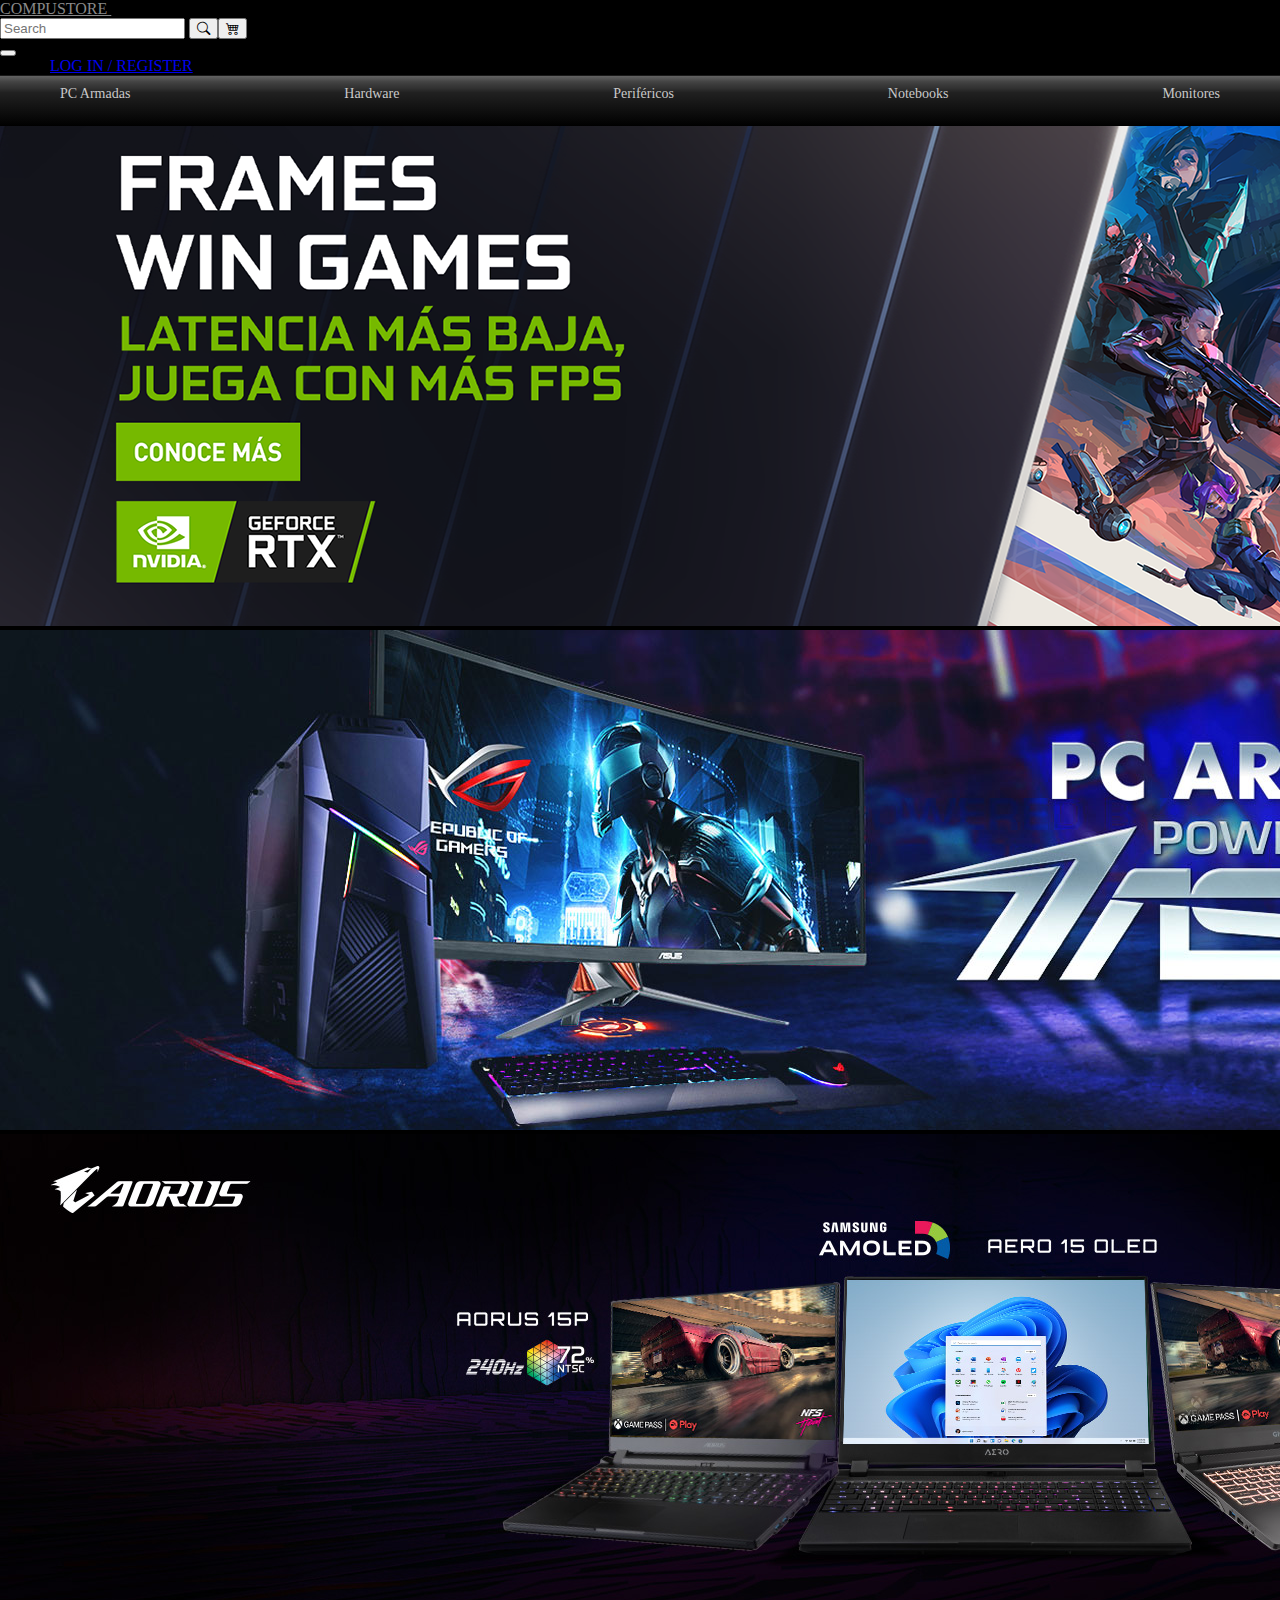
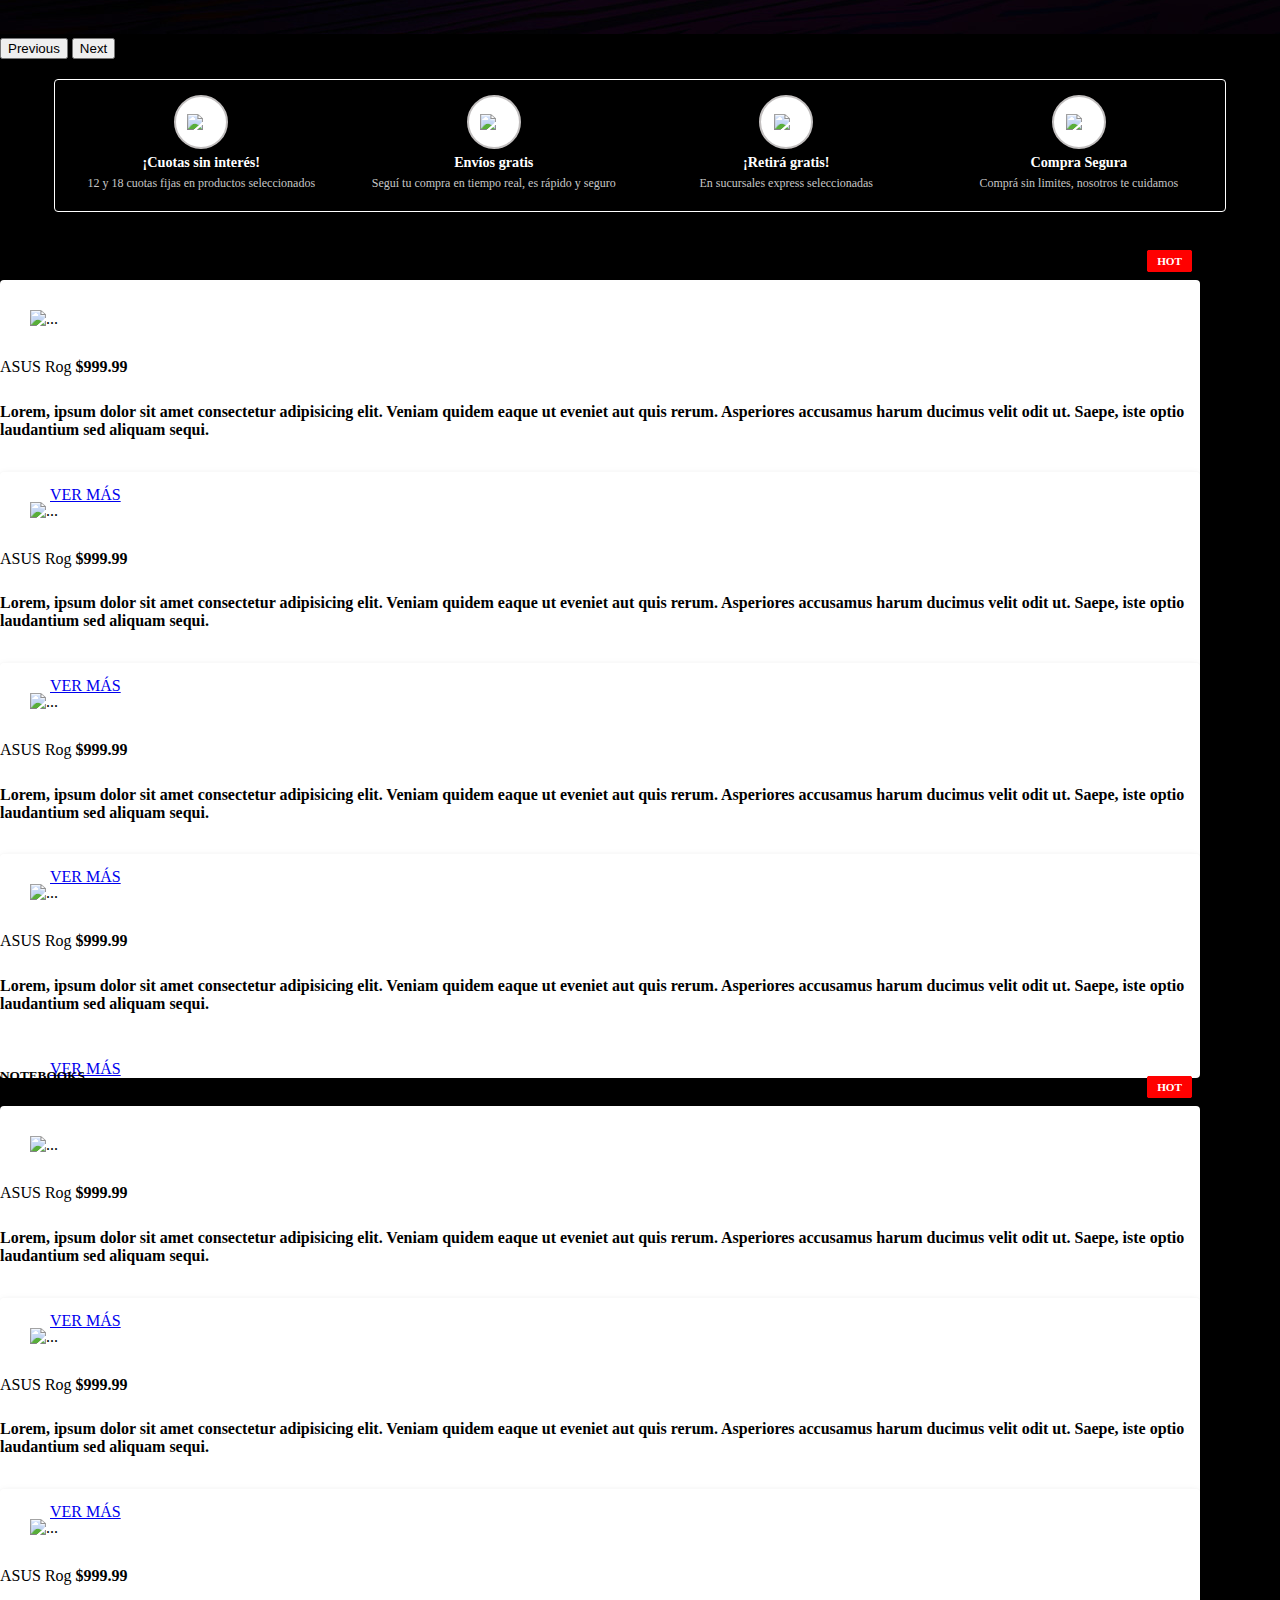
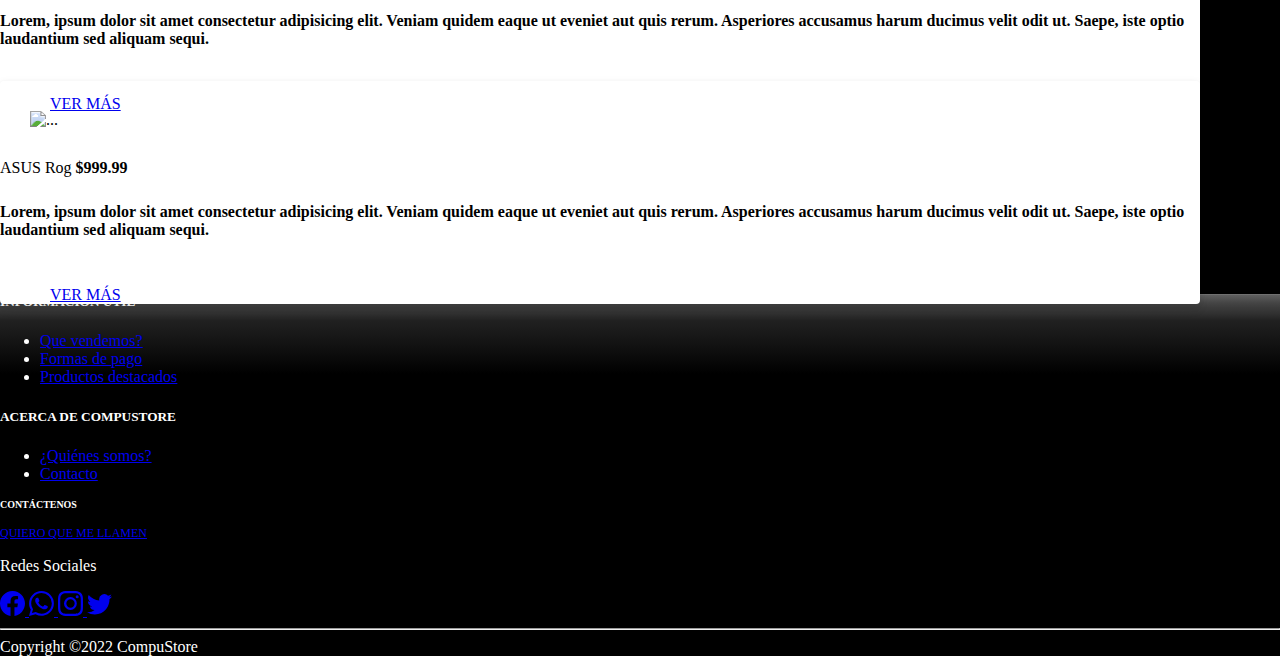
==== commit 541df1c1: "arreglos" ====
--- a/Index.html
+++ b/Index.html
@@ -490,7 +490,7 @@
     </div>
     <!-- CARRUSEL ITEMS HOT FIN-->
     <!-- INICIO FOOTER-->
-    <footer class="footer footer-black footer-big" style=" background:#000!important;">
+    <footer class="footer pt-3">
         <div class="container">
     
           <div class="content" style="text-align: left;">
@@ -526,25 +526,11 @@
     
               <div class="col-md-5 donde-estamos" style="text-transform:uppercase; font-size:12px;">
                 <h5>CONTÁCTENOS</h5>
-                <p style="font-size:12px; margin-top:-1px; font-weight:500!important;"><a
-                    style="font-size:12px; line-height: 29px!important;" href=""><i class="fas fa-comments"></i> Quiero
-                    preguntar</a><br />
-                  <a style="font-size:12px;" class="quieroQMeLlamen" data-toggle="modal"
-                    data-target="#quiero_que_me_llamen" href="#"><i class="fa fa-phone"></i> Quiero que me llamen</a>
+                <p style="font-size:12px; margin-top:-1px; font-weight:500!important;">
+                    
+                  <a href="./contacto.html" style="font-size:12px;" class="quieroQMeLlamen" data-toggle="modal"
+                    data-target="#quiero_que_me_llamen" href="#">Quiero que me llamen</a>
                   <br />
-                  <a href="./error.html"><i style="font-size:13px;" class="fa fa-phone"></i> <span
-                      style="font-size:13px;">+543814011792</span></a>
-    
-                  <a style="font-size:12px; display:none;" href="./error.html"><i
-                      class="far fa-calendar-alt"></i> Quiero solicitar un turno</a><br />
-    
-                  <span style="opacity: .86; font-size:12px; margin-top:2px;">Av.General Paz 576</span>
-                  <a style=" display:none; font-size:12px;"
-                    href="/cdn-cgi/l/email-protection#89e1e6e5e8c9e4ecf1f1a7eae6e4a7e8fb"><i class="fa fa-envelope"></i>
-                    <span class="__cf_email__"
-                      data-cfemail="c3abacafa283aea6bbbbeda0acaeeda2b1">[email&#160;protected]</span></a><br />
-                  <span style="opacity: .86; font-size:12px;">Lunes a Viernes de 9:00 a 19:00hs. Sábados de 9:00 a
-                    13:00hs.</span>
                 </p>
     
               </div>
@@ -552,23 +538,23 @@
     
               <div class="col-xs-12 col-md-6 col-lg-3">
                 <p class="h3 mb-3">Redes Sociales</p>
-                <a href="./error.html"> <svg xmlns="http://www.w3.org/2000/svg" width="25" height="25"
-                    fill="currentColor" class="bi bi-facebook" viewBox="0 0 16 16">
+                <a href="./error.html" class="text-decoration-none"> <svg xmlns="" width="25" height="25"
+                    fill="currentColor" class="bi bi-facebook " viewBox="0 0 16 16">
                     <path
                       d="M16 8.049c0-4.446-3.582-8.05-8-8.05C3.58 0-.002 3.603-.002 8.05c0 4.017 2.926 7.347 6.75 7.951v-5.625h-2.03V8.05H6.75V6.275c0-2.017 1.195-3.131 3.022-3.131.876 0 1.791.157 1.791.157v1.98h-1.009c-.993 0-1.303.621-1.303 1.258v1.51h2.218l-.354 2.326H9.25V16c3.824-.604 6.75-3.934 6.75-7.951z" />
                   </svg> </a>
-                <a href="./error.html"> <svg xmlns="http://www.w3.org/2000/svg" width="25" height="25"
-                    fill="currentColor" class="bi bi-whatsapp mx-3" viewBox="0 0 16 16">
+                <a href="./error.html" class="text-decoration-none"> <svg xmlns="" width="25" height="25"
+                    fill="currentColor" class="bi bi-whatsapp mx-3 " viewBox="0 0 16 16">
                     <path
                       d="M13.601 2.326A7.854 7.854 0 0 0 7.994 0C3.627 0 .068 3.558.064 7.926c0 1.399.366 2.76 1.057 3.965L0 16l4.204-1.102a7.933 7.933 0 0 0 3.79.965h.004c4.368 0 7.926-3.558 7.93-7.93A7.898 7.898 0 0 0 13.6 2.326zM7.994 14.521a6.573 6.573 0 0 1-3.356-.92l-.24-.144-2.494.654.666-2.433-.156-.251a6.56 6.56 0 0 1-1.007-3.505c0-3.626 2.957-6.584 6.591-6.584a6.56 6.56 0 0 1 4.66 1.931 6.557 6.557 0 0 1 1.928 4.66c-.004 3.639-2.961 6.592-6.592 6.592zm3.615-4.934c-.197-.099-1.17-.578-1.353-.646-.182-.065-.315-.099-.445.099-.133.197-.513.646-.627.775-.114.133-.232.148-.43.05-.197-.1-.836-.308-1.592-.985-.59-.525-.985-1.175-1.103-1.372-.114-.198-.011-.304.088-.403.087-.088.197-.232.296-.346.1-.114.133-.198.198-.33.065-.134.034-.248-.015-.347-.05-.099-.445-1.076-.612-1.47-.16-.389-.323-.335-.445-.34-.114-.007-.247-.007-.38-.007a.729.729 0 0 0-.529.247c-.182.198-.691.677-.691 1.654 0 .977.71 1.916.81 2.049.098.133 1.394 2.132 3.383 2.992.47.205.84.326 1.129.418.475.152.904.129 1.246.08.38-.058 1.171-.48 1.338-.943.164-.464.164-.86.114-.943-.049-.084-.182-.133-.38-.232z" />
                   </svg> </a>
-                <a href="./error.html"> <svg xmlns="http://www.w3.org/2000/svg" width="25" height="25"
-                    fill="currentColor" class="bi bi-instagram" viewBox="0 0 16 16">
+                <a href="./error.html" class="text-decoration-none"> <svg xmlns="" width="25" height="25"
+                    fill="currentColor" class="bi bi-instagram " viewBox="0 0 16 16">
                     <path
                       d="M8 0C5.829 0 5.556.01 4.703.048 3.85.088 3.269.222 2.76.42a3.917 3.917 0 0 0-1.417.923A3.927 3.927 0 0 0 .42 2.76C.222 3.268.087 3.85.048 4.7.01 5.555 0 5.827 0 8.001c0 2.172.01 2.444.048 3.297.04.852.174 1.433.372 1.942.205.526.478.972.923 1.417.444.445.89.719 1.416.923.51.198 1.09.333 1.942.372C5.555 15.99 5.827 16 8 16s2.444-.01 3.298-.048c.851-.04 1.434-.174 1.943-.372a3.916 3.916 0 0 0 1.416-.923c.445-.445.718-.891.923-1.417.197-.509.332-1.09.372-1.942C15.99 10.445 16 10.173 16 8s-.01-2.445-.048-3.299c-.04-.851-.175-1.433-.372-1.941a3.926 3.926 0 0 0-.923-1.417A3.911 3.911 0 0 0 13.24.42c-.51-.198-1.092-.333-1.943-.372C10.443.01 10.172 0 7.998 0h.003zm-.717 1.442h.718c2.136 0 2.389.007 3.232.046.78.035 1.204.166 1.486.275.373.145.64.319.92.599.28.28.453.546.598.92.11.281.24.705.275 1.485.039.843.047 1.096.047 3.231s-.008 2.389-.047 3.232c-.035.78-.166 1.203-.275 1.485a2.47 2.47 0 0 1-.599.919c-.28.28-.546.453-.92.598-.28.11-.704.24-1.485.276-.843.038-1.096.047-3.232.047s-2.39-.009-3.233-.047c-.78-.036-1.203-.166-1.485-.276a2.478 2.478 0 0 1-.92-.598 2.48 2.48 0 0 1-.6-.92c-.109-.281-.24-.705-.275-1.485-.038-.843-.046-1.096-.046-3.233 0-2.136.008-2.388.046-3.231.036-.78.166-1.204.276-1.486.145-.373.319-.64.599-.92.28-.28.546-.453.92-.598.282-.11.705-.24 1.485-.276.738-.034 1.024-.044 2.515-.045v.002zm4.988 1.328a.96.96 0 1 0 0 1.92.96.96 0 0 0 0-1.92zm-4.27 1.122a4.109 4.109 0 1 0 0 8.217 4.109 4.109 0 0 0 0-8.217zm0 1.441a2.667 2.667 0 1 1 0 5.334 2.667 2.667 0 0 1 0-5.334z" />
                   </svg> </a>
-                <a href="./error.html"><svg xmlns="http://www.w3.org/2000/svg" width="25" height="25"
-                    fill="currentColor" class="bi bi-twitter mx-3" viewBox="0 0 16 16">
+                <a href="./error.html" class="text-decoration-none"><svg xmlns="" width="25" height="25"
+                    fill="currentColor" class="bi bi-twitter mx-3 " viewBox="0 0 16 16">
                     <path
                       d="M5.026 15c6.038 0 9.341-5.003 9.341-9.334 0-.14 0-.282-.006-.422A6.685 6.685 0 0 0 16 3.542a6.658 6.658 0 0 1-1.889.518 3.301 3.301 0 0 0 1.447-1.817 6.533 6.533 0 0 1-2.087.793A3.286 3.286 0 0 0 7.875 6.03a9.325 9.325 0 0 1-6.767-3.429 3.289 3.289 0 0 0 1.018 4.382A3.323 3.323 0 0 1 .64 6.575v.045a3.288 3.288 0 0 0 2.632 3.218 3.203 3.203 0 0 1-.865.115 3.23 3.23 0 0 1-.614-.057 3.283 3.283 0 0 0 3.067 2.277A6.588 6.588 0 0 1 .78 13.58a6.32 6.32 0 0 1-.78-.045A9.344 9.344 0 0 0 5.026 15z" />
                   </svg> </a>
--- a/index.css
+++ b/index.css
@@ -69,9 +69,6 @@
       text-align: left;
   }
 
-  /*.text-center {
-      text-align: center;
-  }*/
 
   .text-right {
       text-align: right;
@@ -551,7 +548,6 @@
 @media (max-width: 370px){.box .btn{padding: 5px 40px 5px 40px;font-size: 1rem}}
 .disclaimer{font-size: .9rem;color: darkgray}
 .related h3{font-weight: 900}
-.footer{background: #212529;height: 80px;color: #fff}
 
 .index-informacion .cont-1170 {
     width: calc(100% - 15px);
@@ -871,14 +867,6 @@
     font-weight: 900
 }
 
-.footer {
-    background: #212529;
-    height: 80px;
-    color: #fff
-}
-.fondo{
-    background: #333333;
-  }
 
 /* CSS - ANDRESSA*/
 .contacto {
@@ -895,68 +883,3 @@
     align-items: center;
 }
 
-/*CSS - SOFIA*/
-.bodyLogin{
-    text-align: center;
-    color: rgb(15, 14, 14);
-    background-color: rgb(228, 223, 223);
-     padding: 50px;
-     font-size: 30px;
-}
-
-
-.login{
-    background-image: linear-gradient(to bottom right,#000000, #000000 );
-    padding: 5px;
-    margin: 15px;
-    text-align: center;                      
-}
-.login h6{
-    color: #fff;
-    margin-bottom: 45px;
-}
-.login button i{
-    position: absolute;
-    top: 12px;
-    left: 12px;
-}
-.login button{
-    width: 100%;
-    margin: 15px 0px;
-    padding: 10px;
-    box-shadow: 0 0 3px  (0, 0, 0, .2);
-    cursor: pointer;
-    position: relative;
-}
-.login .fb{
-    background: #3b5999;
-    border-style: none;
-    color: #fff;        
-}
-.login .tw{
-    background: #55acef;
-    border-style: none;
-    color: #fff;
-}
-.login .ig{
-  background: #d43338;
-    border-style: none;
-    color: #fff;  
-}
-@media only screen and (max-width: 540px){
-.login-container{
-display: block;
-}
-
-.register, .login{
-flex: none;
-}
-
-.register::after{
-top: unset;
-bottom: -25px;
-left: 50%;
-transform: translateX(-50%) rotate(90deg);
-}
-}     
-
